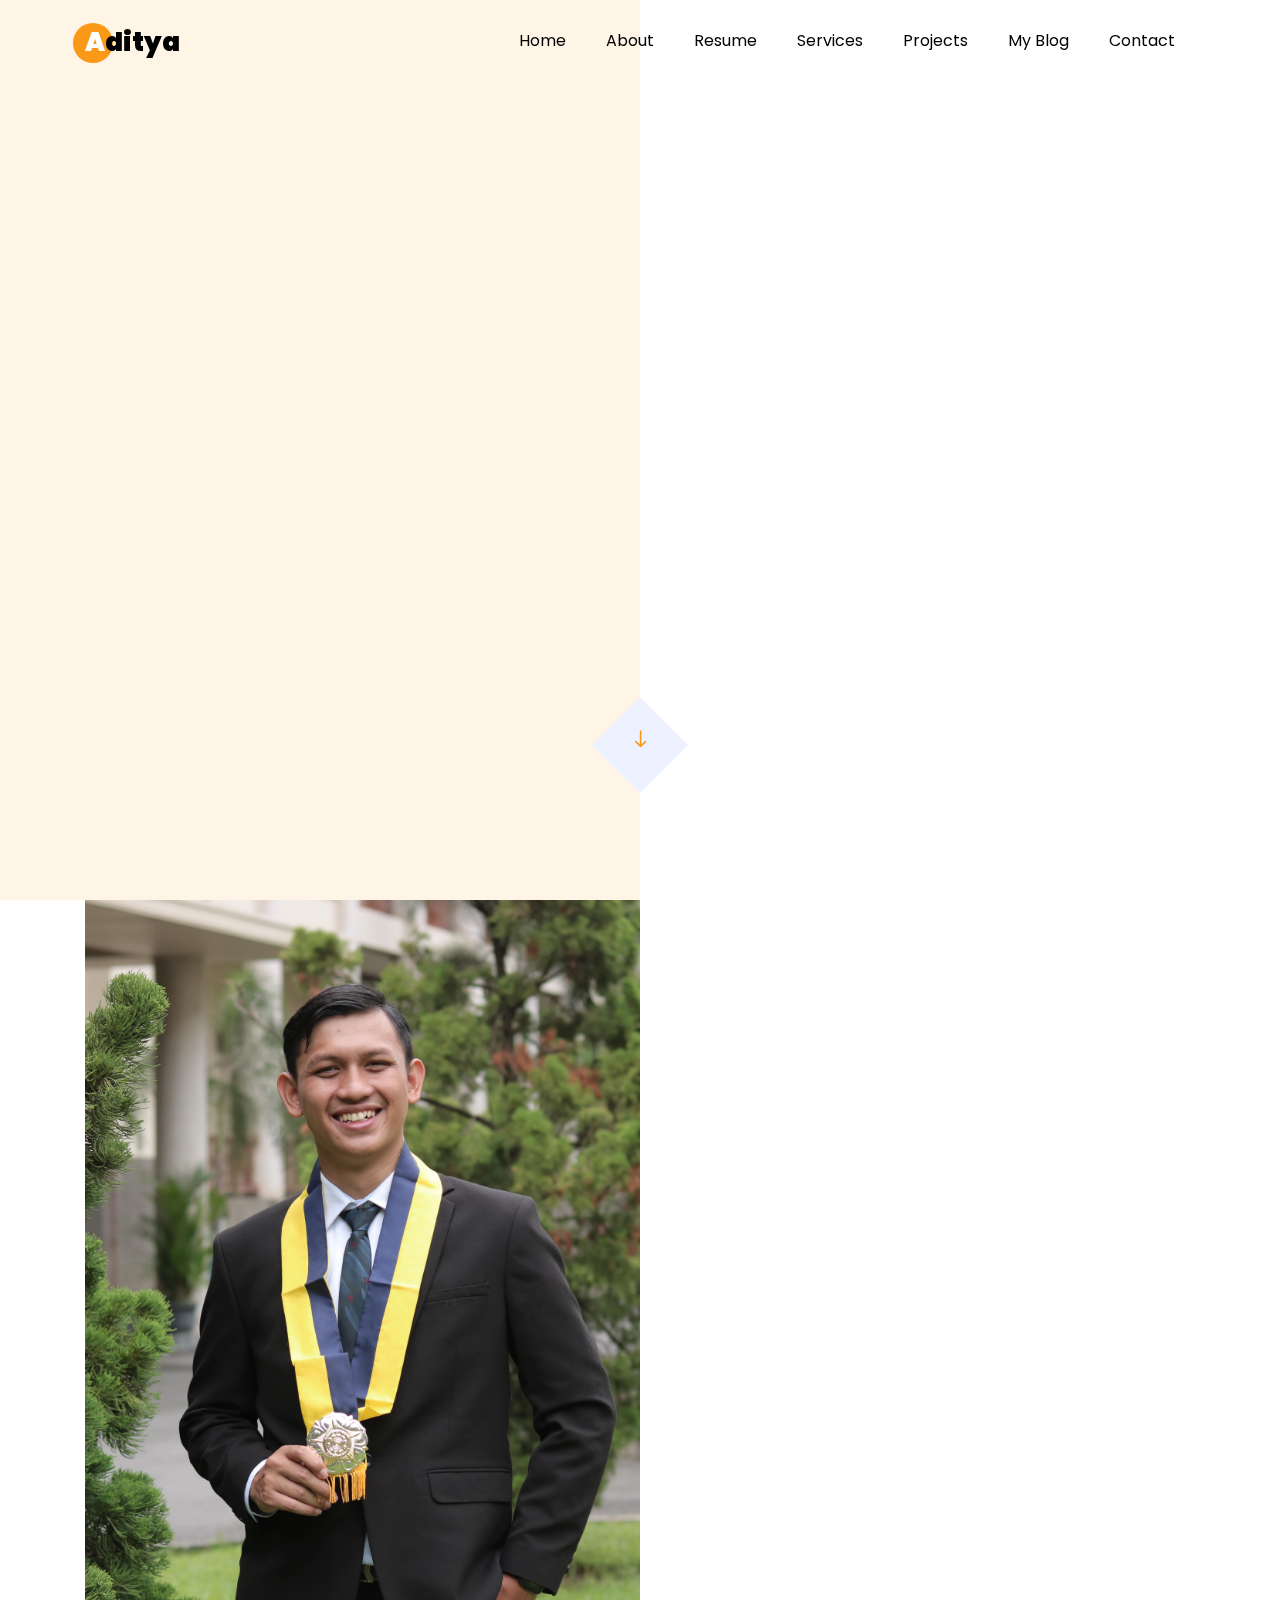
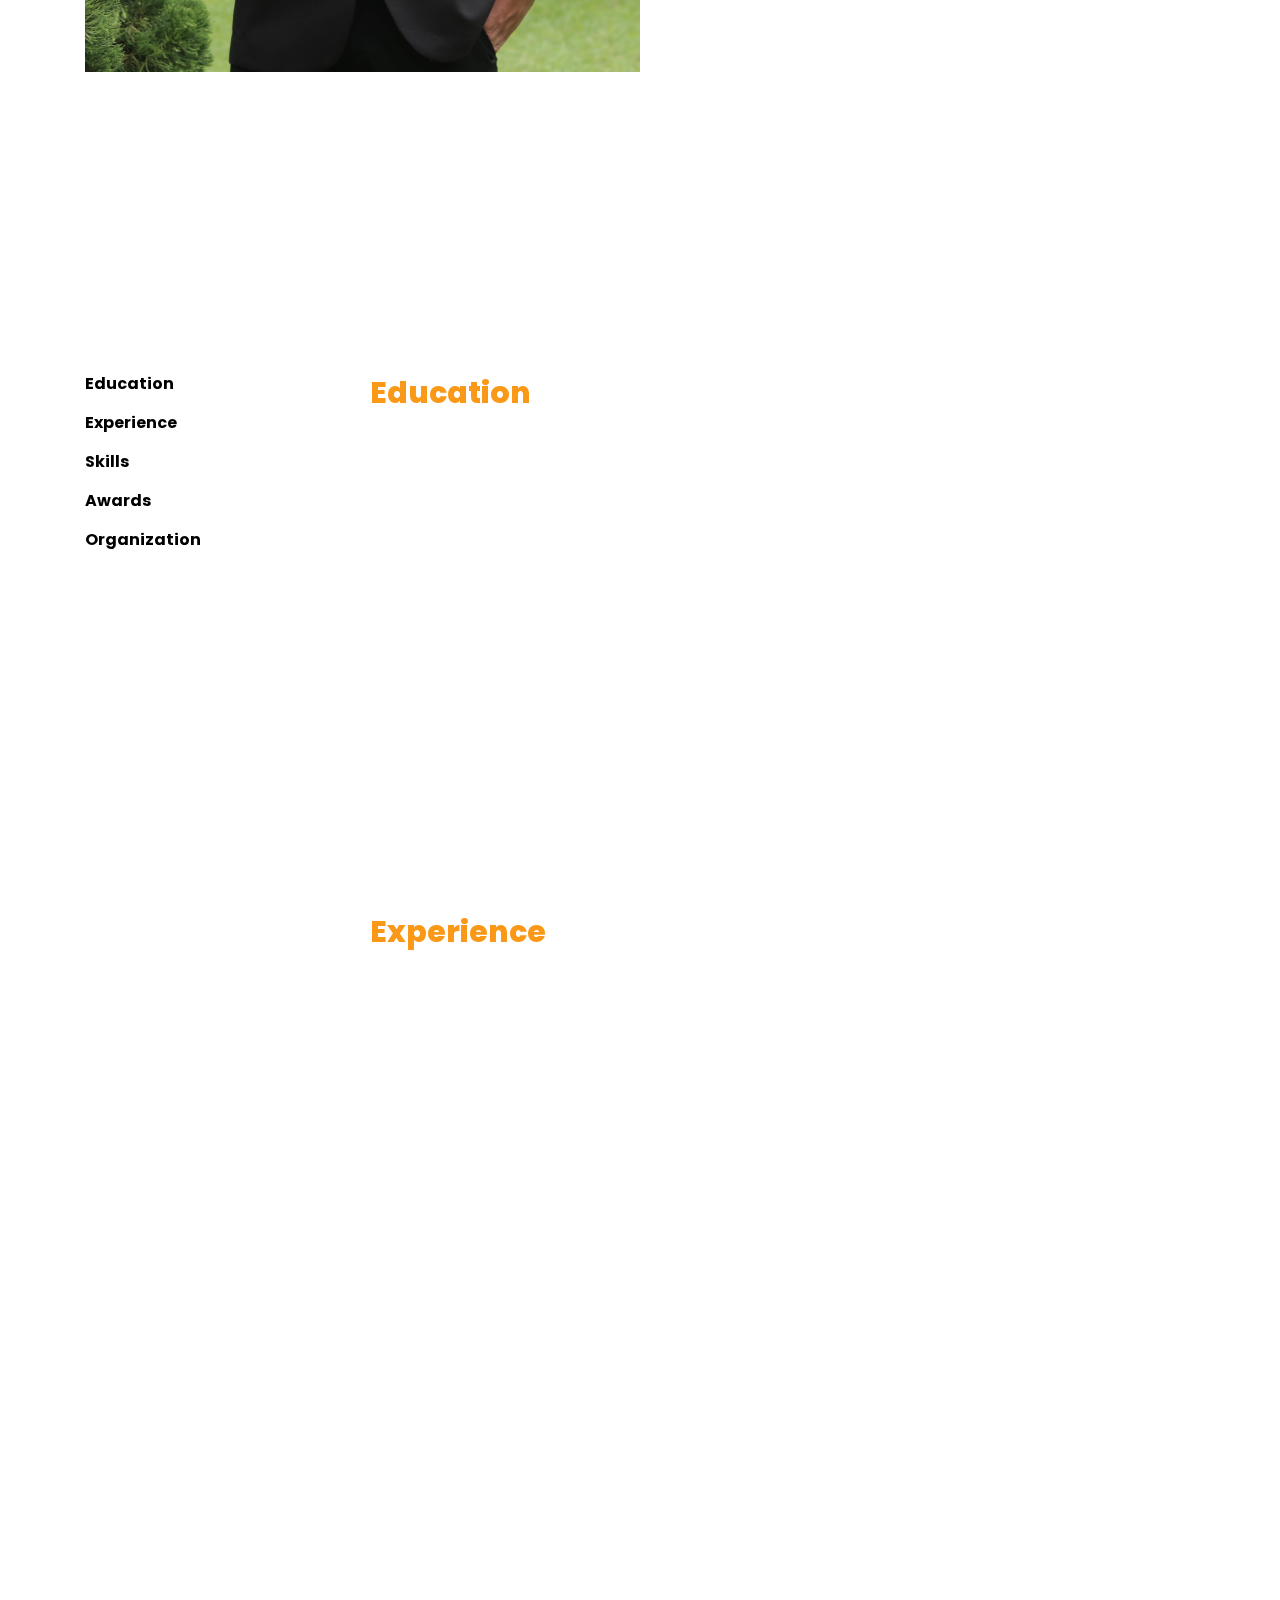
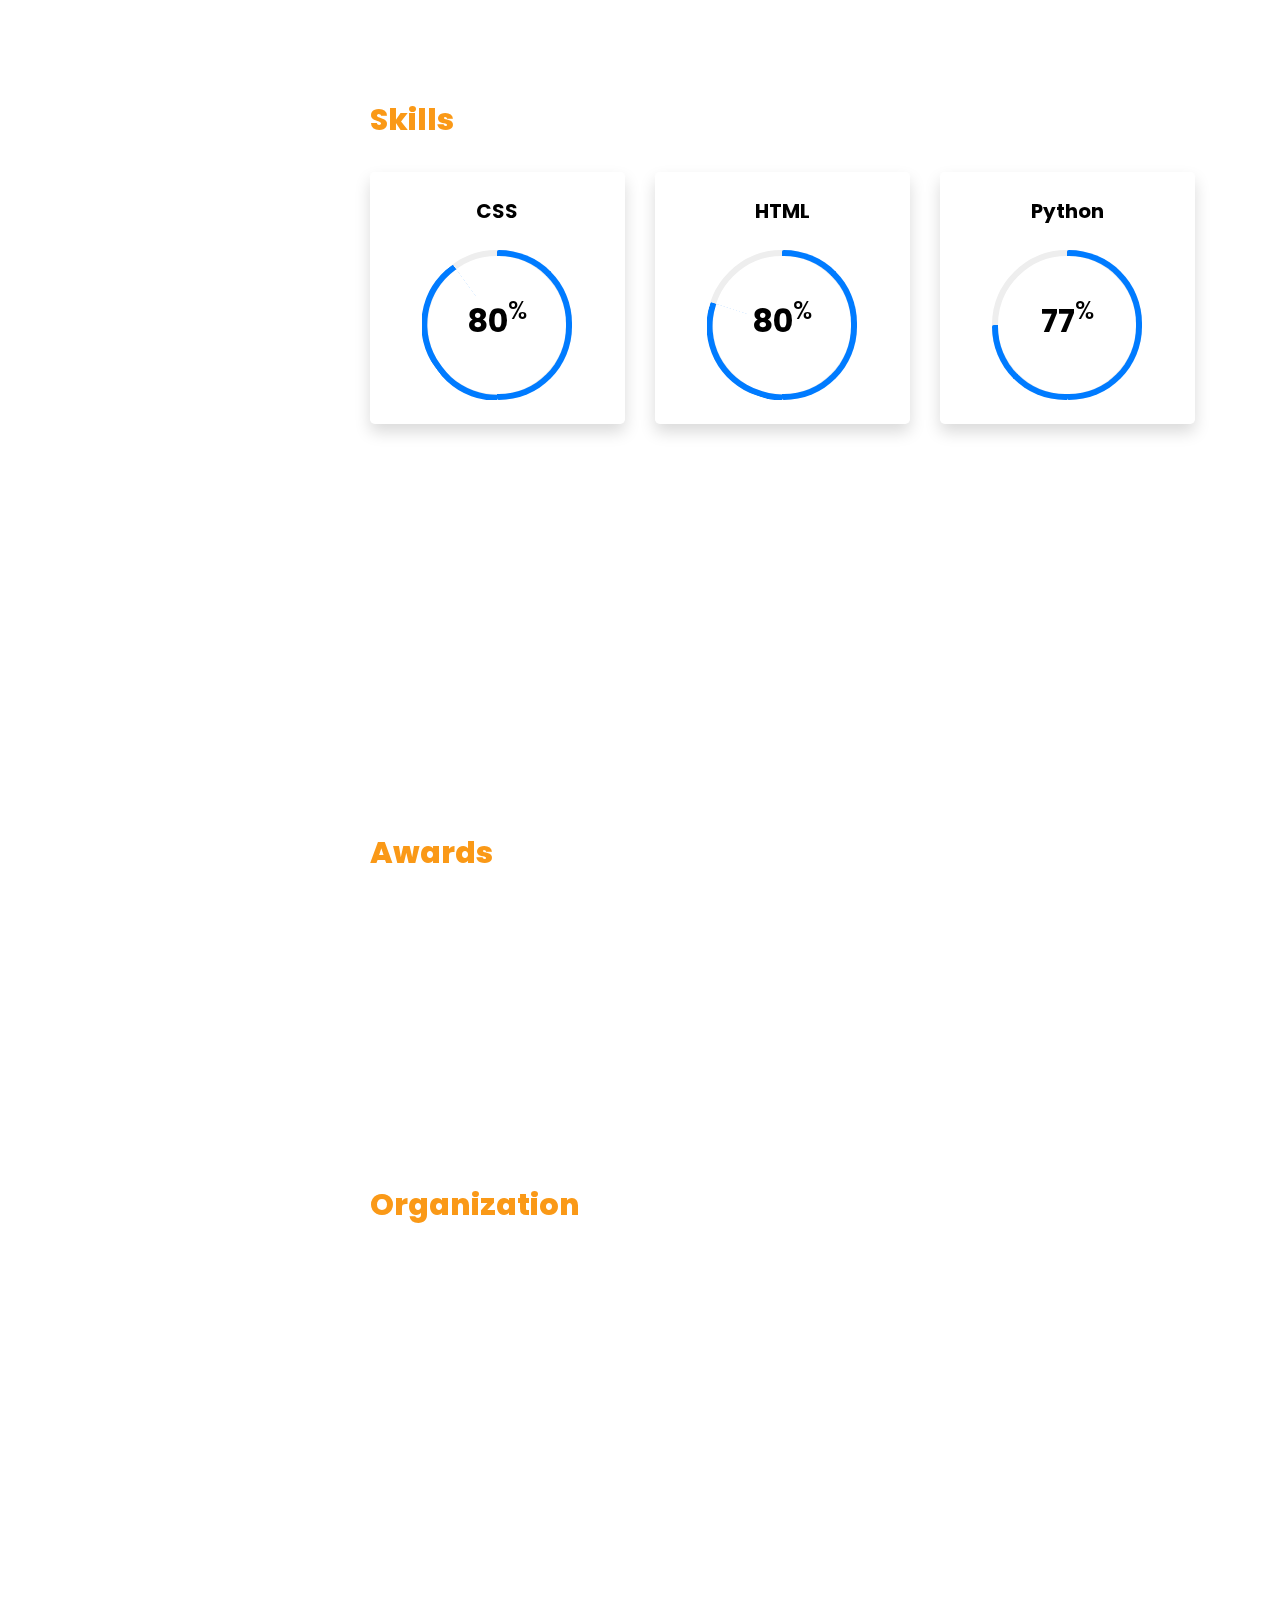
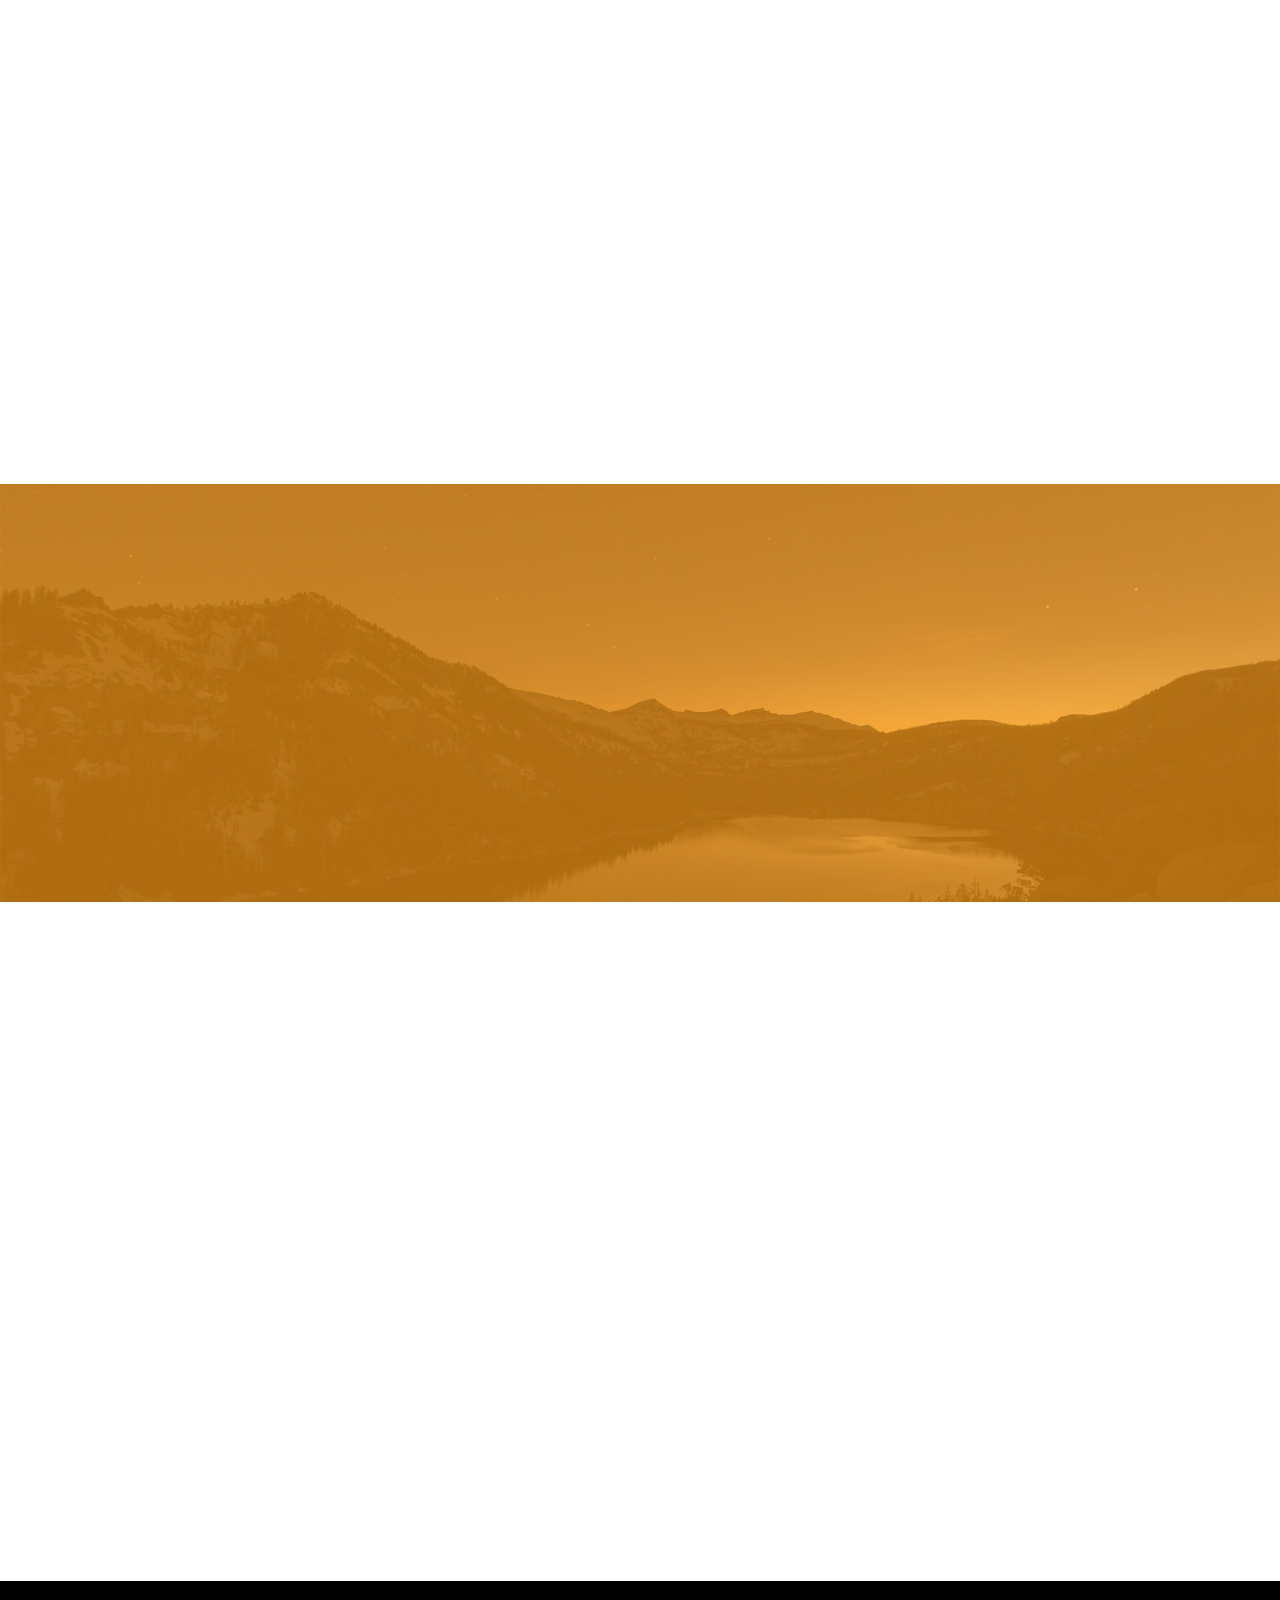
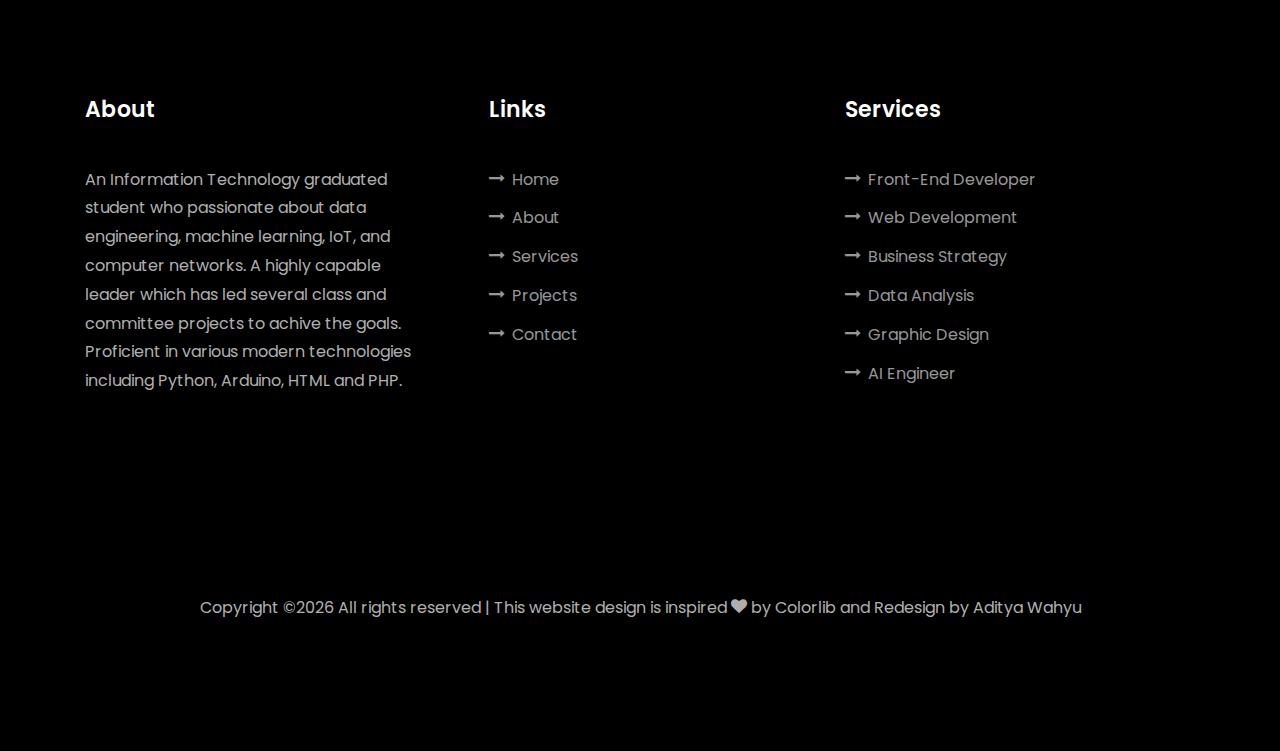
==== index.html @ e0c0c797 "25 januari" ====
<!DOCTYPE html>
<html lang="en">
  <head>
    <title>Aditya Wahyu Rizky Prasetyo - My Portofolio</title>
    <meta charset="utf-8">
    <meta name="viewport" content="width=device-width, initial-scale=1, shrink-to-fit=no">
    
    <link href="https://fonts.googleapis.com/css?family=Poppins:100,200,300,400,500,600,700,800,900" rel="stylesheet">

    <link rel="stylesheet" href="css/open-iconic-bootstrap.min.css">
    <link rel="stylesheet" href="css/animate.css">
    
    <link rel="stylesheet" href="css/owl.carousel.min.css">
    <link rel="stylesheet" href="css/owl.theme.default.min.css">
    <link rel="stylesheet" href="css/magnific-popup.css">

    <link rel="stylesheet" href="css/aos.css">

    <link rel="stylesheet" href="css/ionicons.min.css">
    
    <link rel="stylesheet" href="css/flaticon.css">
    <link rel="stylesheet" href="css/icomoon.css">
    <link rel="stylesheet" href="css/style.css">
  </head>
  <body data-spy="scroll" data-target=".site-navbar-target" data-offset="300">
	  
	  
    <nav class="navbar navbar-expand-lg navbar-dark ftco_navbar ftco-navbar-light site-navbar-target" id="ftco-navbar">
	    <div class="container">
	      <a class="navbar-brand" href="index.html"><span>A</span>ditya</a>
	      <button class="navbar-toggler js-fh5co-nav-toggle fh5co-nav-toggle" type="button" data-toggle="collapse" data-target="#ftco-nav" aria-controls="ftco-nav" aria-expanded="false" aria-label="Toggle navigation">
	        <span class="oi oi-menu"></span> Menu
	      </button>

	      <div class="collapse navbar-collapse" id="ftco-nav">
	        <ul class="navbar-nav nav ml-auto">
	          <li class="nav-item"><a href="#home-section" class="nav-link"><span>Home</span></a></li>
	          <li class="nav-item"><a href="#about-section" class="nav-link"><span>About</span></a></li>
	          <li class="nav-item"><a href="#resume-section" class="nav-link"><span>Resume</span></a></li>
	          <li class="nav-item"><a href="#services-section" class="nav-link"><span>Services</span></a></li>
	          <li class="nav-item"><a href="#projects-section" class="nav-link"><span>Projects</span></a></li>
	          <li class="nav-item"><a href="#blog-section" class="nav-link"><span>My Blog</span></a></li>
	          <li class="nav-item"><a href="#contact-section" class="nav-link"><span>Contact</span></a></li>
	        </ul>
	      </div>
	    </div>
	  </nav>
	  <section class="hero-wrap js-fullheight">
      <div class="overlay"></div>
      <div class="container">
        <div class="row no-gutters slider-text js-fullheight justify-content-center align-items-center">
          <div class="col-lg-8 col-md-6 ftco-animate d-flex align-items-center">
          	<div class="text text-center">
          		<span class="subheading">Hey! I am</span>
		  				<h1>Aditya Wahyu Rizky Prasetyo</h1>
			  				<h2>I'm a 
								  <span
								     class="txt-rotate"
								     data-period="2000"
								     data-rotate='[ "Network Engineer.", "Web Developer", "AI Developer.", "Front-End Developer." ]'></span>
								</h2>
							</div>
            </div>
          </div>
        </div>
      </div>
      <div class="mouse">
				<a href="#" class="mouse-icon">
					<div class="mouse-wheel"><span class="ion-ios-arrow-round-down"></span></div>
				</a>
			</div>
    </section>

    <section class="ftco-about img ftco-section ftco-no-pt ftco-no-pb" id="about-section">
    	<div class="container">
    		<div class="row d-flex no-gutters">
    			<div class="col-md-6 col-lg-6 d-flex">
    				<div class="img-about img d-flex align-items-stretch">
    					<div class="overlay"></div>
	    				<div class="img d-flex align-self-stretch align-items-center" style="background-image:url(images/about.jpg);">
	    				</div>
    				</div>
    			</div>
    			<div class="col-md-6 col-lg-6 pl-md-5 py-5">
    				<div class="row justify-content-start pb-3">
		          <div class="col-md-12 heading-section ftco-animate">
		          	<h1 class="big">About</h1>
		            <h2 class="mb-4">About Me</h2>
		            <p>An Information Technology graduated student who passionate about data engineering, machine learning, IoT, and computer networks. A highly capable leader which has led several class and committee projects to achive the goals. Proficient in various modern technologies including Python, Arduino, HTML and PHP.</p>
		            <ul class="about-info mt-4 px-md-0 px-2">
		            	<li class="d-flex"><span>Name:</span> <span>Aditya Wahyu Rizky Prasetyo</span></li>
		            	<li class="d-flex"><span>Date of birth:</span> <span>December 30, 1997</span></li>
		            	<li class="d-flex"><span>Address:</span> <span>Palawija St. 12, Ampenan, Mataram, NTB</span></li>
		            	<li class="d-flex"><span>Zip code:</span> <span>83114</span></li>
		            	<li class="d-flex"><span>Email:</span> <span>adityaprasetyo8@gmail.com</span></li>
		            	<li class="d-flex"><span>Phone: </span> <span>+62-82236508998</span></li>
		            </ul>
		          </div>
		        </div>
	          <div class="counter-wrap ftco-animate d-flex mt-md-3">
              <div class="text">
              	<p class="mb-4">
	                <span class="number" data-number="12">0</span>
	                <span>Project complete</span>
                </p>
                <p><a href="https://1drv.ms/b/s!AmKm9-g1wMdmgaFMAk1a2IGPgq1QSg?e=TBWcFV" class="btn btn-primary py-3 px-3">Download CV</a></p>
              </div>
	          </div>
	        </div>
        </div>
    	</div>
    </section>

    <section class="ftco-section ftco-partner">
    	<div class="container">
    		<div class="row">
    			<div class="col-sm ftco-animate">
    				<a href="https://www.linkedin.com/in/adityawahyurizkyprasetyo/" class="partner"><img src="images/partner-1.png" class="img-fluid" alt="Colorlib Template"></a>
    			</div>
    			<div class="col-sm ftco-animate">
    				<a href="https://cand-data.kalibrr.com/www.kalibrr.com/profile/HN96KAL28CVKSJCMUDRJ5U9BHWC4SVNJ4CE973E6-5f8fff7d.pdf" class="partner"><img src="images/partner-2.png" class="img-fluid" alt="Colorlib Template"></a>
    			</div>
    			<div class="col-sm ftco-animate">
    				<a href="https://github.com/adityawr" class="partner"><img src="images/partner-3.png" class="img-fluid" alt="Colorlib Template"></a>
    			</div>
    			<div class="col-sm ftco-animate">
    				<a href="https://www.instagram.com/aditya_wr97/" class="partner"><img src="images/partner-4.png" class="img-fluid" alt="Colorlib Template"></a>
    			</div>
    			<div class="col-sm ftco-animate">
    				<a href="https://dribbble.com/adityas97/" class="partner"><img src="images/partner-5.png" class="img-fluid" alt="Colorlib Template"></a>
    			</div>
    		</div>
    	</div>
    </section>

    <section class="ftco-section ftco-no-pb goto-here" id="resume-section">
    	<div class="container">
    		<div class="row">
    			<div class="col-md-3">
				    <nav id="navi">
					    <ul>
					      <li><a href="#page-1">Education</a></li>
						  <li><a href="#page-2">Experience</a></li>
					      <li><a href="#page-3">Skills</a></li>
						  <li><a href="#page-4">Awards</a></li>
						  <li><a href="#page-5">Organization</a></li>
					    </ul>
					  </nav>
					</div>
					<div class="col-md-9">
					  <div id="page-1" class= "page one">
					  	<h2 class="heading">Education</h2>
					    <div class="resume-wrap d-flex ftco-animate">
					    	<div class="icon d-flex align-items-center justify-content-center">
					    		<span class="flaticon-ideas"></span>
					    	</div>
					    	<div class="text pl-3">
		    					<span class="date">2016-2020</span>
		    					<h2>Bachelor of Engineering</h2>
		    					<span class="position">Universitas Gadjah Mada</span>
		    					<p>My final assignment project is "Monitoring The Symptoms of Landslide by Using LoRa Connectivity".</p>
	    					</div>
	    				</div>
	    				<div class="resume-wrap d-flex ftco-animate">
	    					<div class="icon d-flex align-items-center justify-content-center">
					    		<span class="flaticon-ideas"></span>
					    	</div>
					    	<div class="text pl-3">
		    					<span class="date">2013-2016</span>
		    					<h2>SMAN 1 Mataram</h2>
		    					<span class="position">Senior High School</span>
		    					<p></p>
		    				</div>
	    				</div>
					  </div>

					  <div id="page-2" class= "page two">
					  	<h2 class="heading">Experience</h2>
					    <div class="resume-wrap d-flex ftco-animate">
					    	<div class="icon d-flex align-items-center justify-content-center">
					    		<span class="flaticon-ideas"></span>
					    	</div>
					    	<div class="text pl-3">
		    					<span class="date">2019-2020</span>
		    					<h2>IoT Hardware Device Developer</h2>
		    					<span class="position">Capstone Project GMLEWS</span>
		    					<p>IoT device using LoRa module for Monitoring The Symptoms of Landslide.</p>
		    				</div>
	    				</div>
	    				<div class="resume-wrap d-flex ftco-animate">
	    					<div class="icon d-flex align-items-center justify-content-center">
					    		<span class="flaticon-ideas"></span>
					    	</div>
					    	<div class="text pl-3">
		    					<span class="date">2019</span>
		    					<h2>Research Assistant (Internship)</h2>
		    					<span class="position">IRS Divisi Digital Service PT. Telekomunikasi Indonesia Tbk</span>
		    					<p>Manage Bandwidth Management testing for Intranet Network using Mikrotik and design captive portal using php</p>
		    				</div>
						</div>
						<div class="resume-wrap d-flex ftco-animate">
	    					<div class="icon d-flex align-items-center justify-content-center">
					    		<span class="flaticon-ideas"></span>
					    	</div>
					    	<div class="text pl-3">
		    					<span class="date">2018</span>
		    					<h2>Wordpress Developer</h2>
		    					<span class="position">KMTETI FT UGM</span>
		    					<p>Set up the organization's website using wordpress with custom html and css according to the chairman's request</p>
		    				</div>
	    				</div>
					  </div>
					  <div id="page-3" class= "page three">
					  	<h2 class="heading">Skills</h2>
					  	<div class="row progress-circle mb-5">
					  		<div class="col-lg-4 mb-4">
						      <div class="bg-white rounded-lg shadow p-4">
						        <h2 class="h5 font-weight-bold text-center mb-4">CSS</h2>

						        <!-- Progress bar 1 -->
						        <div class="progress mx-auto" data-value='90'>
						          <span class="progress-left">
                        <span class="progress-bar border-primary"></span>
						          </span>
						          <span class="progress-right">
                        <span class="progress-bar border-primary"></span>
						          </span>
						          <div class="progress-value w-100 h-100 rounded-circle d-flex align-items-center justify-content-center">
						            <div class="h2 font-weight-bold">80<sup class="small">%</sup></div>
						          </div>
						        </div>
						        <!-- END -->

						        <!-- Demo info
						        <div class="row text-center mt-4">
						          <div class="col-6 border-right">
						            <div class="h4 font-weight-bold mb-0">28%</div><span class="small text-gray">Last week</span>
						          </div>
						          <div class="col-6">
						            <div class="h4 font-weight-bold mb-0">60%</div><span class="small text-gray">Last month</span>
						          </div>
						        </div>
						        END -->
						      </div>
						    </div>

						    <div class="col-lg-4 mb-4">
						      <div class="bg-white rounded-lg shadow p-4">
						        <h2 class="h5 font-weight-bold text-center mb-4">HTML</h2>

						        <!-- Progress bar 1 -->
						        <div class="progress mx-auto" data-value='80'>
						          <span class="progress-left">
                        <span class="progress-bar border-primary"></span>
						          </span>
						          <span class="progress-right">
                        <span class="progress-bar border-primary"></span>
						          </span>
						          <div class="progress-value w-100 h-100 rounded-circle d-flex align-items-center justify-content-center">
						            <div class="h2 font-weight-bold">80<sup class="small">%</sup></div>
						          </div>
						        </div>
						        <!-- END -->

						        <!-- Demo info
						        <div class="row text-center mt-4">
						          <div class="col-6 border-right">
						            <div class="h4 font-weight-bold mb-0">28%</div><span class="small text-gray">Last week</span>
						          </div>
						          <div class="col-6">
						            <div class="h4 font-weight-bold mb-0">60%</div><span class="small text-gray">Last month</span>
						          </div>
						        </div>
						        END -->
						      </div>
						    </div>

						    <div class="col-lg-4 mb-4">
						      <div class="bg-white rounded-lg shadow p-4">
						        <h2 class="h5 font-weight-bold text-center mb-4">Python</h2>

						        <!-- Progress bar 1 -->
						        <div class="progress mx-auto" data-value='75'>
						          <span class="progress-left">
                        <span class="progress-bar border-primary"></span>
						          </span>
						          <span class="progress-right">
                        <span class="progress-bar border-primary"></span>
						          </span>
						          <div class="progress-value w-100 h-100 rounded-circle d-flex align-items-center justify-content-center">
						            <div class="h2 font-weight-bold">77<sup class="small">%</sup></div>
						          </div>
						        </div>
						        <!-- END -->

						        <!-- Demo info
						        <div class="row text-center mt-4">
						          <div class="col-6 border-right">
						            <div class="h4 font-weight-bold mb-0">28%</div><span class="small text-gray">Last week</span>
						          </div>
						          <div class="col-6">
						            <div class="h4 font-weight-bold mb-0">60%</div><span class="small text-gray">Last month</span>
						          </div>
						        </div>
						        END -->
						      </div>
						    </div>
					  	</div>
					  	<div class="row">
					  		<div class="col-md-6 animate-box">
									<div class="progress-wrap ftco-animate">
										<h3>Photoshop</h3>
										<div class="progress">
										 	<div class="progress-bar color-1" role="progressbar" aria-valuenow="90"
										  	aria-valuemin="0" aria-valuemax="100" style="width:90%">
										    <span>90%</span>
										  	</div>
										</div>
									</div>
								</div>
								<div class="col-md-6 animate-box">
									<div class="progress-wrap ftco-animate">
										<h3>Mikrotik</h3>
										<div class="progress">
										 	<div class="progress-bar color-2" role="progressbar" aria-valuenow="85"
										  	aria-valuemin="0" aria-valuemax="100" style="width:82%">
										    <span>82%</span>
										  	</div>
										</div>
									</div>
								</div>
								<div class="col-md-6 animate-box">
									<div class="progress-wrap ftco-animate">
										<h3>Critical Thinking</h3>
										<div class="progress">
										 	<div class="progress-bar color-3" role="progressbar" aria-valuenow="95"
										  	aria-valuemin="0" aria-valuemax="100" style="width:80%">
										    <span>80%</span>
										  	</div>
										</div>
									</div>
								</div>
								<div class="col-md-6 animate-box">
									<div class="progress-wrap ftco-animate">
										<h3>IoT Hardware</h3>
										<div class="progress">
										 	<div class="progress-bar color-4" role="progressbar" aria-valuenow="90"
										  	aria-valuemin="0" aria-valuemax="100" style="width:72%">
										    <span>72%</span>
										  	</div>
										</div>
									</div>
								</div>
								<div class="col-md-6 animate-box">
									<div class="progress-wrap ftco-animate">
										<h3>RESTful API</h3>
										<div class="progress">
										 	<div class="progress-bar color-5" role="progressbar" aria-valuenow="70"
										  	aria-valuemin="0" aria-valuemax="100" style="width:70%">
										    <span>70%</span>
										  	</div>
										</div>
									</div>
								</div>
								<div class="col-md-6 animate-box">
									<div class="progress-wrap ftco-animate">
										<h3>Figma & Adobe XD</h3>
										<div class="progress">
										 	<div class="progress-bar color-6" role="progressbar" aria-valuenow="80"
										  	aria-valuemin="0" aria-valuemax="100" style="width:80%">
										    <span>80%</span>
										  	</div>
										</div>
									</div>
								</div>
					  	</div>
					  </div>
					  <div id="page-4" class= "page four">
					    <h2 class="heading">Awards</h2>
					    <div class="resume-wrap d-flex ftco-animate">
					    	<div class="icon d-flex align-items-center justify-content-center">
					    		<span class="flaticon-ideas"></span>
					    	</div>
					    	<div class="text pl-3">
		    					<span class="date">2018</span>
		    					<h2>Top 10 Finalist UI/UX Design</h2>
		    					<span class="position">Gemastik XI</span>
		    					<p>Srawung Apps merupakan suatu platform aplikasi yang membantu komunikasi dengan cara memberi wadah diskusi antara pihak pemerintah dengan masyarakat dan memberi informasi tentang isu hangat yang sedang beredar agar masyarakat tidak terancang dengan adanya penggiringan opini.</p>
	    					</div>
	    				</div>
					  </div>
					  <div id="page-5" class= "page four">
					    <h2 class="heading">Organization</h2>
					    <div class="resume-wrap d-flex ftco-animate">
					    	<div class="icon d-flex align-items-center justify-content-center">
					    		<span class="flaticon-ideas"></span>
					    	</div>
					    	<div class="text pl-3">
		    					<span class="date">2018-2019</span>
		    					<h2>General Secretary</h2>
		    					<span class="position">Majelis Permusyawaratan Mahasiswa FT UGM (MPM KMFT UGM)</span>
		    					<p>Participate in managing and overseeing funding at institutions within the engineering faculty and providing license and arrange letter numbers for institutional purposes</p>
	    					</div>
						</div>
						<div class="resume-wrap d-flex ftco-animate">
					    	<div class="icon d-flex align-items-center justify-content-center">
					    		<span class="flaticon-ideas"></span>
					    	</div>
					    	<div class="text pl-3">
		    					<span class="date">2018-2019</span>
		    					<h2>Head of Social Media Subdivision</h2>
		    					<span class="position">KMTETI FT UGM</span>
		    					<p>Participate in managing and overseeing funding at institutions within the engineering faculty and providing license and arrange letter numbers for institutional purposes</p>
	    					</div>
	    				</div>
					</div>
			  </div>
    	</div>
    </section>

    <section class="ftco-section" id="services-section">
    	<div class="container-fluid px-md-5">
    		<div class="row justify-content-center py-5 mt-5">
          <div class="col-md-12 heading-section text-center ftco-animate">
          	<h1 class="big big-2">Services</h1>
            <h2 class="mb-4">What can i do?</h2>
            <p>Several types of projects I've worked on</p>
          </div>
        </div>
    		<div class="row">
					<div class="col-md-4 text-center d-flex ftco-animate">
						<a href="#" class="services-1 shadow">
							<span class="icon">
								<i class="flaticon-analysis"></i>
							</span>
							<div class="desc">
								<h3 class="mb-5">Market Analysis</h3>
								<p>A small river named Duden flows by their place and supplies it with the necessary regelialia.</p>
							</div>
						</a>
					</div>
					<div class="col-md-4 text-center d-flex ftco-animate">
						<a href="#" class="services-1 shadow">
							<span class="icon">
								<i class="flaticon-flasks"></i>
							</span>
							<div class="desc">
								<h3 class="mb-5">Phtography</h3>
								<p>A small river named Duden flows by their place and supplies it with the necessary regelialia.</p>
							</div>
						</a>
					</div>
					<div class="col-md-4 text-center d-flex ftco-animate">
						<a href="#" class="services-1 shadow">
							<span class="icon">
								<i class="flaticon-ideas"></i>
							</span>
							<div class="desc">
								<h3 class="mb-5">IoT Developer</h3>
								<p>A small river named Duden flows by their place and supplies it with the necessary regelialia.</p>
							</div>
						</a>
					</div>

					<div class="col-md-4 text-center d-flex ftco-animate">
						<a href="#" class="services-1 shadow">
							<span class="icon">
								<i class="flaticon-innovation"></i>
							</span>
							<div class="desc">
								<h3 class="mb-5"></h3>
								<p>A small river named Duden flows by their place and supplies it with the necessary regelialia.</p>
							</div>
						</a>
					</div>
					<div class="col-md-4 text-center d-flex ftco-animate">
						<a href="#" class="services-1 shadow">
							<span class="icon">
								<i class="flaticon-ux-design"></i>
							</span>
							<div class="desc">
								<h3 class="mb-5">UI/UX Designer</h3>
								<p>A small river named Duden flows by their place and supplies it with the necessary regelialia.</p>
							</div>
						</a>
					</div>
					<div class="col-md-4 text-center d-flex ftco-animate">
						<a href="#" class="services-1 shadow">
							<span class="icon">
								<i class="flaticon-idea"></i>
							</span>
							<div class="desc">
								<h3 class="mb-5">Product Strategy</h3>
								<p>A small river named Duden flows by their place and supplies it with the necessary regelialia.</p>
							</div>
						</a>
					</div>
				</div>
    	</div>
    </section>
 

    <section class="ftco-section ftco-project" id="projects-section">
    	<div class="container-fluid px-md-0">
    		<div class="row no-gutters justify-content-center pb-5">
          <div class="col-md-12 heading-section text-center ftco-animate">
          	<h1 class="big big-2">Projects</h1>
            <h2 class="mb-4">Our Projects</h2>
            <p>Beberapa project saya yang telah saya lakukan beberapa tahun belakangan ini</p>
          </div>
        </div>
    		<div class="row no-gutters">
    			<div class="col-md-4">
    				<div class="project img ftco-animate d-flex justify-content-center align-items-center" style="background-image: url(images/work-1.jpg);">
    					<div class="overlay"></div>
	    				<div class="text text-center p-4">
	    					<h3><a href="GMLEWS-project.html">IoT Development for Monitoring Landslide Symptoms</a></h3>
	    					<span>Hardware Development and Network</span>
	    				</div>
    				</div>
  				</div>
  				<div class="col-md-4">
    				<div class="project img ftco-animate d-flex justify-content-center align-items-center" style="background-image: url(images/work-2.jpg);">
    					<div class="overlay"></div>
	    				<div class="text text-center p-4">
	    					<h3><a href="#">Srawung Apps (Top 10 Finalist Gemastik 11)</a></h3>
	    					<span>Prototype Design and Design Process</span>
	    				</div>
    				</div>
  				</div>

    			<div class="col-md-4">
    				<div class="project img ftco-animate d-flex justify-content-center align-items-center" style="background-image: url(images/work-3.jpg);">
    					<div class="overlay"></div>
	    				<div class="text text-center p-4">
	    					<h3><a href="#">Branding &amp; Illustration Design</a></h3>
	    					<span>Web Design</span>
	    				</div>
    				</div>
    			</div>
    			<div class="col-md-4">
    				<div class="project img ftco-animate d-flex justify-content-center align-items-center" style="background-image: url(images/work-4.jpg);">
    					<div class="overlay"></div>
	    				<div class="text text-center p-4">
	    					<h3><a href="#">Branding &amp; Illustration Design</a></h3>
	    					<span>Web Design</span>
	    				</div>
    				</div>
    			</div>
    			<div class="col-md-4">
    				<div class="project img ftco-animate d-flex justify-content-center align-items-center" style="background-image: url(images/work-5.jpg);">
    					<div class="overlay"></div>
	    				<div class="text text-center p-4">
	    					<h3><a href="#">Branding &amp; Illustration Design</a></h3>
	    					<span>Web Design</span>
	    				</div>
    				</div>
    			</div>
    			<div class="col-md-4">
    				<div class="project img ftco-animate d-flex justify-content-center align-items-center" style="background-image: url(images/work-6.jpg);">
    					<div class="overlay"></div>
	    				<div class="text text-center p-4">
	    					<h3><a href="#">Branding &amp; Illustration Design</a></h3>
	    					<span>Web Design</span>
	    				</div>
    				</div>
    			</div>
    		</div>
    	</div>
    </section>

    <section class="ftco-section ftco-no-pt ftco-no-pb ftco-counter img" id="section-counter">
    	<div class="container-fluid px-md-5">
				<div class="row d-md-flex align-items-center">
          <div class="col-md d-flex justify-content-center counter-wrap ftco-animate">
            <div class="block-18 shadow">
              <div class="text">
                <strong class="number" data-number="1">0</strong>
                <span>Awards</span>
              </div>
            </div>
          </div>
          <div class="col-md d-flex justify-content-center counter-wrap ftco-animate">
            <div class="block-18 shadow">
              <div class="text">
                <strong class="number" data-number="12">0</strong>
                <span>Complete Projects</span>
              </div>
            </div>
          </div>
          <div class="col-md d-flex justify-content-center counter-wrap ftco-animate">
            <div class="block-18 shadow">
              <div class="text">
                <strong class="number" data-number="10">0</strong>
                <span>Happy Customers</span>
              </div>
            </div>
          </div>
          <div class="col-md d-flex justify-content-center counter-wrap ftco-animate">
            <div class="block-18 shadow">
              <div class="text">
                <strong class="number" data-number="50">0</strong>
                <span>Cups of coffee</span>
              </div>
            </div>
          </div>
        </div>
      </div>
    </section>


    <section class="ftco-section" id="blog-section">
      <div class="container">
        <div class="row justify-content-center mb-5 pb-5">
          <div class="col-md-7 heading-section text-center ftco-animate">
            <h1 class="big big-2">Blog</h1>
            <h2 class="mb-4">Our Blog</h2>
            <p>Far far away, behind the word mountains, far from the countries Vokalia and Consonantia</p>
          </div>
        </div>
        <div class="row d-flex">
          <div class="col-md-4 d-flex ftco-animate">
          	<div class="blog-entry justify-content-end">
              <a href="single.html" class="block-20" style="background-image: url('images/image_1.jpg');">
              </a>
              <div class="text mt-3 float-right d-block">
                <h3 class="heading"><a href="single.html">Why Lead Generation is Key for Business Growth</a></h3>
                <div class="d-flex align-items-center mb-3 meta">
	                <p class="mb-0">
	                	<span class="mr-2">Sept. 12, 2019</span>
	                	<a href="#" class="mr-2">Admin</a>
	                	<a href="#" class="meta-chat"><span class="icon-chat"></span> 3</a>
	                </p>
                </div>
                <p>A small river named Duden flows by their place and supplies it with the necessary regelialia.</p>
              </div>
            </div>
          </div>
          <div class="col-md-4 d-flex ftco-animate">
          	<div class="blog-entry justify-content-end">
              <a href="single.html" class="block-20" style="background-image: url('images/image_2.jpg');">
              </a>
              <div class="text mt-3 float-right d-block">
                <h3 class="heading"><a href="single.html">Why Lead Generation is Key for Business Growth</a></h3>
                <div class="d-flex align-items-center mb-3 meta">
	                <p class="mb-0">
	                	<span class="mr-2">Sept. 12, 2019</span>
	                	<a href="#" class="mr-2">Admin</a>
	                	<a href="#" class="meta-chat"><span class="icon-chat"></span> 3</a>
	                </p>
                </div>
                <p>A small river named Duden flows by their place and supplies it with the necessary regelialia.</p>
              </div>
            </div>
          </div>
          <div class="col-md-4 d-flex ftco-animate">
          	<div class="blog-entry">
              <a href="single.html" class="block-20" style="background-image: url('images/image_3.jpg');">
              </a>
              <div class="text mt-3 float-right d-block">
                <h3 class="heading"><a href="single.html">Why Someone Should Work Hard and Never Give Up</a></h3>
                <div class="d-flex align-items-center mb-3 meta">
	                <p class="mb-0">
	                	<span class="mr-2">Oct. 22, 2020</span>
	                	<a href="#" class="mr-2">Admin</a>
	                	<a href="#" class="meta-chat"><span class="icon-chat"></span> 1</a>
	                </p>
                </div>
                <p>To be a successful person, someone must have experienced failure. Because failure is the best teacher for a more advanced and established person.</p>
              </div>
            </div>
          </div>
        </div>
      </div>
    </section>

    <section class="ftco-section ftco-hireme img" style="background-image: url(images/bg_1.jpg)">
    	<div class="overlay"></div>
			<div class="container">
				<div class="row justify-content-center">
					<div class="col-md-7 ftco-animate text-center">
						<h2>I'm <span>Available</span> for Recruitment</h2>
						<p>Ready to work hard, be responsible, work under pressure, and work satisfactorily.</p>
						<p class="mb-0"><a href="mailto:adityaprasetyo8@gmail.com" class="btn btn-primary py-3 px-5">Hire me</a></p>
					</div>
				</div>
			</div>
		</section>

    <section class="ftco-section contact-section ftco-no-pb" id="contact-section">
      <div class="container">
      	<div class="row justify-content-center mb-5 pb-3">
          <div class="col-md-7 heading-section text-center ftco-animate">
            <h1 class="big big-2">Contact</h1>
            <h2 class="mb-4">Contact Me</h2>
            <p>You can reach me on whatsapp or email below. Thank you!!</p>
          </div>
        </div>

        <div class="row d-flex contact-info mb-5">
          <div class="col-md-6 col-lg-3 d-flex ftco-animate">
          	<div class="align-self-stretch box text-center p-4 shadow">
          		<div class="icon d-flex align-items-center justify-content-center">
          			<span class="icon-map-signs"></span>
          		</div>
          		<div>
	          		<h3 class="mb-4">Address</h3>
		            <p>Jl. Palawija No.12 Ampenan, Mataram, Nusa Tenggara Barat 83114</p>
		          </div>
	          </div>
          </div>
          <div class="col-md-6 col-lg-3 d-flex ftco-animate">
          	<div class="align-self-stretch box text-center p-4 shadow">
          		<div class="icon d-flex align-items-center justify-content-center">
          			<span class="icon-phone2"></span>
          		</div>
          		<div>
	          		<h3 class="mb-4">Contact Number</h3>
		            <p><a href="http://wa.me/6282236508998">+62 822 3650 8998</a></p>
	            </div>
	          </div>
          </div>
          <div class="col-md-6 col-lg-3 d-flex ftco-animate">
          	<div class="align-self-stretch box text-center p-4 shadow">
          		<div class="icon d-flex align-items-center justify-content-center">
          			<span class="icon-paper-plane"></span>
          		</div>
          		<div>
	          		<h3 class="mb-4">Email Address</h3>
		            <p><a href="mailto:adityaprasetyo8@gmail.com">adityaprasetyo8 @gmail.com</a></p>
		          </div>
	          </div>
          </div>
          <div class="col-md-6 col-lg-3 d-flex ftco-animate">
          	<div class="align-self-stretch box text-center p-4 shadow">
          		<div class="icon d-flex align-items-center justify-content-center">
          			<span class="icon-globe"></span>
          		</div>
          		<div>
	          		<h3 class="mb-4">Website</h3>
		            <p><a href="http://adityawr-portofolio.herokuapp.com/index.html">Aditya Portofolio</a></p>
	            </div>
	          </div>
          </div>
        </div>
		
        <div class="row no-gutters block-9">
          <div class="col-md-6 order-md-last d-flex">
			<!--
            <form action="#" class="bg-light p-4 p-md-5 contact-form">
              <div class="form-group">
                <input type="text" class="form-control" placeholder="Your Name">
              </div>
              <div class="form-group">
                <input type="text" class="form-control" placeholder="Your Email">
              </div>
              <div class="form-group">
                <input type="text" class="form-control" placeholder="Subject">
              </div>
              <div class="form-group">
                <textarea name="" id="" cols="30" rows="7" class="form-control" placeholder="Message"></textarea>
              </div>
              <div class="form-group">
                <input type="submit" value="Send Message" class="btn btn-primary py-3 px-5">
              </div>
            </form>-->
          </div>
		  <!--
          <div class="col-md-6 d-flex">
          	<div class="img" style="background-image: url(images/about.jpg);"></div>
          </div>-->
        </div>
      </div>
    </section>	

    <footer class="ftco-footer ftco-section">
      <div class="container">
        <div class="row mb-5">
          <div class="col-md">
            <div class="ftco-footer-widget mb-4">
              <h2 class="ftco-heading-2">About</h2>
              <p>An Information Technology graduated student who passionate about data engineering, machine learning, IoT, and computer networks. A highly capable leader which has led several class and committee projects to achive the goals. Proficient in various modern technologies including Python, Arduino, HTML and PHP.</p>
              <ul class="ftco-footer-social list-unstyled float-md-left float-lft mt-5">
                <li class="ftco-animate"><a href="https://www.twitter.com/aditya_s97"><span class="icon-twitter"></span></a></li>
                <li class="ftco-animate"><a href="https://www.facebook.com/aditya.prasetyo.5076/"><span class="icon-facebook"></span></a></li>
                <li class="ftco-animate"><a href="https://www.instagram.com/aditya_wr97"><span class="icon-instagram"></span></a></li>
              </ul>
            </div>
          </div>
          <div class="col-md">
            <div class="ftco-footer-widget mb-4 ml-md-4">
              <h2 class="ftco-heading-2">Links</h2>
              <ul class="list-unstyled">
                <li><a href="#home-section"><span class="icon-long-arrow-right mr-2"></span>Home</a></li>
                <li><a href="#about-section"><span class="icon-long-arrow-right mr-2"></span>About</a></li>
                <li><a href="#services-section"><span class="icon-long-arrow-right mr-2"></span>Services</a></li>
                <li><a href="#projects-section"><span class="icon-long-arrow-right mr-2"></span>Projects</a></li>
                <li><a href="#contact-section"><span class="icon-long-arrow-right mr-2"></span>Contact</a></li>
              </ul>
            </div>
          </div>
          <div class="col-md">
             <div class="ftco-footer-widget mb-4">
              <h2 class="ftco-heading-2">Services</h2>
              <ul class="list-unstyled">
                <li><a href="#"><span class="icon-long-arrow-right mr-2"></span>Front-End Developer</a></li>
                <li><a href="#"><span class="icon-long-arrow-right mr-2"></span>Web Development</a></li>
                <li><a href="#"><span class="icon-long-arrow-right mr-2"></span>Business Strategy</a></li>
                <li><a href="#"><span class="icon-long-arrow-right mr-2"></span>Data Analysis</a></li>
				<li><a href="#"><span class="icon-long-arrow-right mr-2"></span>Graphic Design</a></li>
				<li><a href="#"><span class="icon-long-arrow-right mr-2"></span>AI Engineer</a></li>
              </ul>
            </div>
          </div>
          <!--<div class="col-md">
            <div class="ftco-footer-widget mb-4">
            	<h2 class="ftco-heading-2">Have a Questions?</h2>
            	<div class="block-23 mb-3">
	              <ul>
	                <li><span class="icon icon-map-marker"></span><span class="text">Jl. Palawija No.12 Ampenan, Mataram, Nusa Tenggara Barat 83114</span></li>
	                <li><a href="#"><span class="icon icon-phone"></span><span class="text">+62 822 3650 8998</span></a></li>
	                <li><a href="#"><span class="icon icon-envelope"></span><span class="text">adityaprasetyo8@gmail.com</span></a></li>
	              </ul>
	            </div>
            </div>
          </div>-->
        </div>
        <div class="row">
          <div class="col-md-12 text-center">

            <p><!-- Link back to Colorlib can't be removed. Template is licensed under CC BY 3.0. -->
  Copyright &copy;<script>document.write(new Date().getFullYear());</script> All rights reserved | This website design is inspired <i class="icon-heart color-danger" aria-hidden="true"></i> by <a href="https://colorlib.com" target="_blank">Colorlib </a>and Redesign by <a href="https://www.facebook.com/aditya.prasetyo.5076/" target="_blank">Aditya Wahyu</a>
  <!-- Link back to Colorlib can't be removed. Template is licensed under CC BY 3.0. --></p>
          </div>
        </div>
      </div>
    </footer>
    
  

  <!-- loader -->
  <div id="ftco-loader" class="show fullscreen"><svg class="circular" width="48px" height="48px"><circle class="path-bg" cx="24" cy="24" r="22" fill="none" stroke-width="4" stroke="#eeeeee"/><circle class="path" cx="24" cy="24" r="22" fill="none" stroke-width="4" stroke-miterlimit="10" stroke="#F96D00"/></svg></div>


  <script src="js/jquery.min.js"></script>
  <script src="js/jquery-migrate-3.0.1.min.js"></script>
  <script src="js/popper.min.js"></script>
  <script src="js/bootstrap.min.js"></script>
  <script src="js/jquery.easing.1.3.js"></script>
  <script src="js/jquery.waypoints.min.js"></script>
  <script src="js/jquery.stellar.min.js"></script>
  <script src="js/owl.carousel.min.js"></script>
  <script src="js/jquery.magnific-popup.min.js"></script>
  <script src="js/aos.js"></script>
  <script src="js/jquery.animateNumber.min.js"></script>
  <script src="js/scrollax.min.js"></script>
  
  <script src="js/main.js"></script>
    
  </body>
</html>
---- css/flaticon.css ----
/*
  	Flaticon icon font: Flaticon
  	Creation date: 04/01/2019 13:45
  	*/


@font-face {
  font-family: "Flaticon";
  src: url("../fonts/flaticon/font/Flaticon.eot");
  src: url("../fonts/flaticon/font/Flaticon.eot?#iefix") format("embedded-opentype"),
       url("../fonts/flaticon/font/Flaticon.woff") format("woff"),
       url("../fonts/flaticon/font/Flaticon.ttf") format("truetype"),
       url("../fonts/flaticon/font/Flaticon.svg#Flaticon") format("svg");
  font-weight: normal;
  font-style: normal;
}

@media screen and (-webkit-min-device-pixel-ratio:0) {
  @font-face {
    font-family: "Flaticon";
    src: url("../fonts/flaticon/font/Flaticon.svg#Flaticon") format("svg");
  }
}

[class^="flaticon-"]:before, [class*=" flaticon-"]:before,
[class^="flaticon-"]:after, [class*=" flaticon-"]:after {   
  font-family: Flaticon;
  font-style: normal;
  font-weight: normal;
  font-variant: normal;
  text-transform: none;
  line-height: 1;

  /* Better Font Rendering =========== */
  -webkit-font-smoothing: antialiased;
  -moz-osx-font-smoothing: grayscale;
}

.flaticon-ideas:before { content: "\f100"; }
.flaticon-flasks:before { content: "\f101"; }
.flaticon-analysis:before { content: "\f102"; }
.flaticon-ux-design:before { content: "\f103"; }
.flaticon-web-design:before { content: "\f104"; }
.flaticon-idea:before { content: "\f105"; }
.flaticon-innovation:before { content: "\f106"; }
---- css/icomoon.css ----
@font-face {
  font-family: 'icomoon';
  src:  url('../fonts/icomoon/icomoon.eot?6tt51o');
  src:  url('../fonts/icomoon/icomoon.eot?6tt51o#iefix') format('embedded-opentype'),
    url('../fonts/icomoon/icomoon.ttf?6tt51o') format('truetype'),
    url('../fonts/icomoon/icomoon.woff?6tt51o') format('woff'),
    url('../fonts/icomoon/icomoon.svg?6tt51o#icomoon') format('svg');
  font-weight: normal;
  font-style: normal;
}

[class^="icon-"], [class*=" icon-"] {
  /* use !important to prevent issues with browser extensions that change fonts */
  font-family: 'icomoon' !important;
  speak: none;
  font-style: normal;
  font-weight: normal;
  font-variant: normal;
  text-transform: none;
  line-height: 1;

  /* Better Font Rendering =========== */
  -webkit-font-smoothing: antialiased;
  -moz-osx-font-smoothing: grayscale;
}

.icon-asterisk:before {
  content: "\f069";
}
.icon-plus:before {
  content: "\f067";
}
.icon-question:before {
  content: "\f128";
}
.icon-minus:before {
  content: "\f068";
}
.icon-glass:before {
  content: "\f000";
}
.icon-music:before {
  content: "\f001";
}
.icon-search:before {
  content: "\f002";
}
.icon-envelope-o:before {
  content: "\f003";
}
.icon-heart:before {
  content: "\f004";
}
.icon-star:before {
  content: "\f005";
}
.icon-star-o:before {
  content: "\f006";
}
.icon-user:before {
  content: "\f007";
}
.icon-film:before {
  content: "\f008";
}
.icon-th-large:before {
  content: "\f009";
}
.icon-th:before {
  content: "\f00a";
}
.icon-th-list:before {
  content: "\f00b";
}
.icon-check:before {
  content: "\f00c";
}
.icon-close:before {
  content: "\f00d";
}
.icon-remove:before {
  content: "\f00d";
}
.icon-times:before {
  content: "\f00d";
}
.icon-search-plus:before {
  content: "\f00e";
}
.icon-search-minus:before {
  content: "\f010";
}
.icon-power-off:before {
  content: "\f011";
}
.icon-signal:before {
  content: "\f012";
}
.icon-cog:before {
  content: "\f013";
}
.icon-gear:before {
  content: "\f013";
}
.icon-trash-o:before {
  content: "\f014";
}
.icon-home:before {
  content: "\f015";
}
.icon-file-o:before {
  content: "\f016";
}
.icon-clock-o:before {
  content: "\f017";
}
.icon-road:before {
  content: "\f018";
}
.icon-download:before {
  content: "\f019";
}
.icon-arrow-circle-o-down:before {
  content: "\f01a";
}
.icon-arrow-circle-o-up:before {
  content: "\f01b";
}
.icon-inbox:before {
  content: "\f01c";
}
.icon-play-circle-o:before {
  content: "\f01d";
}
.icon-repeat:before {
  content: "\f01e";
}
.icon-rotate-right:before {
  content: "\f01e";
}
.icon-refresh:before {
  content: "\f021";
}
.icon-list-alt:before {
  content: "\f022";
}
.icon-lock:before {
  content: "\f023";
}
.icon-flag:before {
  content: "\f024";
}
.icon-headphones:before {
  content: "\f025";
}
.icon-volume-off:before {
  content: "\f026";
}
.icon-volume-down:before {
  content: "\f027";
}
.icon-volume-up:before {
  content: "\f028";
}
.icon-qrcode:before {
  content: "\f029";
}
.icon-barcode:before {
  content: "\f02a";
}
.icon-tag:before {
  content: "\f02b";
}
.icon-tags:before {
  content: "\f02c";
}
.icon-book:before {
  content: "\f02d";
}
.icon-bookmark:before {
  content: "\f02e";
}
.icon-print:before {
  content: "\f02f";
}
.icon-camera:before {
  content: "\f030";
}
.icon-font:before {
  content: "\f031";
}
.icon-bold:before {
  content: "\f032";
}
.icon-italic:before {
  content: "\f033";
}
.icon-text-height:before {
  content: "\f034";
}
.icon-text-width:before {
  content: "\f035";
}
.icon-align-left:before {
  content: "\f036";
}
.icon-align-center:before {
  content: "\f037";
}
.icon-align-right:before {
  content: "\f038";
}
.icon-align-justify:before {
  content: "\f039";
}
.icon-list:before {
  content: "\f03a";
}
.icon-dedent:before {
  content: "\f03b";
}
.icon-outdent:before {
  content: "\f03b";
}
.icon-indent:before {
  content: "\f03c";
}
.icon-video-camera:before {
  content: "\f03d";
}
.icon-image:before {
  content: "\f03e";
}
.icon-photo:before {
  content: "\f03e";
}
.icon-picture-o:before {
  content: "\f03e";
}
.icon-pencil:before {
  content: "\f040";
}
.icon-map-marker:before {
  content: "\f041";
}
.icon-adjust:before {
  content: "\f042";
}
.icon-tint:before {
  content: "\f043";
}
.icon-edit:before {
  content: "\f044";
}
.icon-pencil-square-o:before {
  content: "\f044";
}
.icon-share-square-o:before {
  content: "\f045";
}
.icon-check-square-o:before {
  content: "\f046";
}
.icon-arrows:before {
  content: "\f047";
}
.icon-step-backward:before {
  content: "\f048";
}
.icon-fast-backward:before {
  content: "\f049";
}
.icon-backward:before {
  content: "\f04a";
}
.icon-play:before {
  content: "\f04b";
}
.icon-pause:before {
  content: "\f04c";
}
.icon-stop:before {
  content: "\f04d";
}
.icon-forward:before {
  content: "\f04e";
}
.icon-fast-forward:before {
  content: "\f050";
}
.icon-step-forward:before {
  content: "\f051";
}
.icon-eject:before {
  content: "\f052";
}
.icon-chevron-left:before {
  content: "\f053";
}
.icon-chevron-right:before {
  content: "\f054";
}
.icon-plus-circle:before {
  content: "\f055";
}
.icon-minus-circle:before {
  content: "\f056";
}
.icon-times-circle:before {
  content: "\f057";
}
.icon-check-circle:before {
  content: "\f058";
}
.icon-question-circle:before {
  content: "\f059";
}
.icon-info-circle:before {
  content: "\f05a";
}
.icon-crosshairs:before {
  content: "\f05b";
}
.icon-times-circle-o:before {
  content: "\f05c";
}
.icon-check-circle-o:before {
  content: "\f05d";
}
.icon-ban:before {
  content: "\f05e";
}
.icon-arrow-left:before {
  content: "\f060";
}
.icon-arrow-right:before {
  content: "\f061";
}
.icon-arrow-up:before {
  content: "\f062";
}
.icon-arrow-down:before {
  content: "\f063";
}
.icon-mail-forward:before {
  content: "\f064";
}
.icon-share:before {
  content: "\f064";
}
.icon-expand:before {
  content: "\f065";
}
.icon-compress:before {
  content: "\f066";
}
.icon-exclamation-circle:before {
  content: "\f06a";
}
.icon-gift:before {
  content: "\f06b";
}
.icon-leaf:before {
  content: "\f06c";
}
.icon-fire:before {
  content: "\f06d";
}
.icon-eye:before {
  content: "\f06e";
}
.icon-eye-slash:before {
  content: "\f070";
}
.icon-exclamation-triangle:before {
  content: "\f071";
}
.icon-warning:before {
  content: "\f071";
}
.icon-plane:before {
  content: "\f072";
}
.icon-calendar:before {
  content: "\f073";
}
.icon-random:before {
  content: "\f074";
}
.icon-comment:before {
  content: "\f075";
}
.icon-magnet:before {
  content: "\f076";
}
.icon-chevron-up:before {
  content: "\f077";
}
.icon-chevron-down:before {
  content: "\f078";
}
.icon-retweet:before {
  content: "\f079";
}
.icon-shopping-cart:before {
  content: "\f07a";
}
.icon-folder:before {
  content: "\f07b";
}
.icon-folder-open:before {
  content: "\f07c";
}
.icon-arrows-v:before {
  content: "\f07d";
}
.icon-arrows-h:before {
  content: "\f07e";
}
.icon-bar-chart:before {
  content: "\f080";
}
.icon-bar-chart-o:before {
  content: "\f080";
}
.icon-twitter-square:before {
  content: "\f081";
}
.icon-facebook-square:before {
  content: "\f082";
}
.icon-camera-retro:before {
  content: "\f083";
}
.icon-key:before {
  content: "\f084";
}
.icon-cogs:before {
  content: "\f085";
}
.icon-gears:before {
  content: "\f085";
}
.icon-comments:before {
  content: "\f086";
}
.icon-thumbs-o-up:before {
  content: "\f087";
}
.icon-thumbs-o-down:before {
  content: "\f088";
}
.icon-star-half:before {
  content: "\f089";
}
.icon-heart-o:before {
  content: "\f08a";
}
.icon-sign-out:before {
  content: "\f08b";
}
.icon-linkedin-square:before {
  content: "\f08c";
}
.icon-thumb-tack:before {
  content: "\f08d";
}
.icon-external-link:before {
  content: "\f08e";
}
.icon-sign-in:before {
  content: "\f090";
}
.icon-trophy:before {
  content: "\f091";
}
.icon-github-square:before {
  content: "\f092";
}
.icon-upload:before {
  content: "\f093";
}
.icon-lemon-o:before {
  content: "\f094";
}
.icon-phone:before {
  content: "\f095";
}
.icon-square-o:before {
  content: "\f096";
}
.icon-bookmark-o:before {
  content: "\f097";
}
.icon-phone-square:before {
  content: "\f098";
}
.icon-twitter:before {
  content: "\f099";
}
.icon-facebook:before {
  content: "\f09a";
}
.icon-facebook-f:before {
  content: "\f09a";
}
.icon-github:before {
  content: "\f09b";
}
.icon-unlock:before {
  content: "\f09c";
}
.icon-credit-card:before {
  content: "\f09d";
}
.icon-feed:before {
  content: "\f09e";
}
.icon-rss:before {
  content: "\f09e";
}
.icon-hdd-o:before {
  content: "\f0a0";
}
.icon-bullhorn:before {
  content: "\f0a1";
}
.icon-bell-o:before {
  content: "\f0a2";
}
.icon-certificate:before {
  content: "\f0a3";
}
.icon-hand-o-right:before {
  content: "\f0a4";
}
.icon-hand-o-left:before {
  content: "\f0a5";
}
.icon-hand-o-up:before {
  content: "\f0a6";
}
.icon-hand-o-down:before {
  content: "\f0a7";
}
.icon-arrow-circle-left:before {
  content: "\f0a8";
}
.icon-arrow-circle-right:before {
  content: "\f0a9";
}
.icon-arrow-circle-up:before {
  content: "\f0aa";
}
.icon-arrow-circle-down:before {
  content: "\f0ab";
}
.icon-globe:before {
  content: "\f0ac";
}
.icon-wrench:before {
  content: "\f0ad";
}
.icon-tasks:before {
  content: "\f0ae";
}
.icon-filter:before {
  content: "\f0b0";
}
.icon-briefcase:before {
  content: "\f0b1";
}
.icon-arrows-alt:before {
  content: "\f0b2";
}
.icon-group:before {
  content: "\f0c0";
}
.icon-users:before {
  content: "\f0c0";
}
.icon-chain:before {
  content: "\f0c1";
}
.icon-link:before {
  content: "\f0c1";
}
.icon-cloud:before {
  content: "\f0c2";
}
.icon-flask:before {
  content: "\f0c3";
}
.icon-cut:before {
  content: "\f0c4";
}
.icon-scissors:before {
  content: "\f0c4";
}
.icon-copy:before {
  content: "\f0c5";
}
.icon-files-o:before {
  content: "\f0c5";
}
.icon-paperclip:before {
  content: "\f0c6";
}
.icon-floppy-o:before {
  content: "\f0c7";
}
.icon-save:before {
  content: "\f0c7";
}
.icon-square:before {
  content: "\f0c8";
}
.icon-bars:before {
  content: "\f0c9";
}
.icon-navicon:before {
  content: "\f0c9";
}
.icon-reorder:before {
  content: "\f0c9";
}
.icon-list-ul:before {
  content: "\f0ca";
}
.icon-list-ol:before {
  content: "\f0cb";
}
.icon-strikethrough:before {
  content: "\f0cc";
}
.icon-underline:before {
  content: "\f0cd";
}
.icon-table:before {
  content: "\f0ce";
}
.icon-magic:before {
  content: "\f0d0";
}
.icon-truck:before {
  content: "\f0d1";
}
.icon-pinterest:before {
  content: "\f0d2";
}
.icon-pinterest-square:before {
  content: "\f0d3";
}
.icon-google-plus-square:before {
  content: "\f0d4";
}
.icon-google-plus:before {
  content: "\f0d5";
}
.icon-money:before {
  content: "\f0d6";
}
.icon-caret-down:before {
  content: "\f0d7";
}
.icon-caret-up:before {
  content: "\f0d8";
}
.icon-caret-left:before {
  content: "\f0d9";
}
.icon-caret-right:before {
  content: "\f0da";
}
.icon-columns:before {
  content: "\f0db";
}
.icon-sort:before {
  content: "\f0dc";
}
.icon-unsorted:before {
  content: "\f0dc";
}
.icon-sort-desc:before {
  content: "\f0dd";
}
.icon-sort-down:before {
  content: "\f0dd";
}
.icon-sort-asc:before {
  content: "\f0de";
}
.icon-sort-up:before {
  content: "\f0de";
}
.icon-envelope:before {
  content: "\f0e0";
}
.icon-linkedin:before {
  content: "\f0e1";
}
.icon-rotate-left:before {
  content: "\f0e2";
}
.icon-undo:before {
  content: "\f0e2";
}
.icon-gavel:before {
  content: "\f0e3";
}
.icon-legal:before {
  content: "\f0e3";
}
.icon-dashboard:before {
  content: "\f0e4";
}
.icon-tachometer:before {
  content: "\f0e4";
}
.icon-comment-o:before {
  content: "\f0e5";
}
.icon-comments-o:before {
  content: "\f0e6";
}
.icon-bolt:before {
  content: "\f0e7";
}
.icon-flash:before {
  content: "\f0e7";
}
.icon-sitemap:before {
  content: "\f0e8";
}
.icon-umbrella:before {
  content: "\f0e9";
}
.icon-clipboard:before {
  content: "\f0ea";
}
.icon-paste:before {
  content: "\f0ea";
}
.icon-lightbulb-o:before {
  content: "\f0eb";
}
.icon-exchange:before {
  content: "\f0ec";
}
.icon-cloud-download:before {
  content: "\f0ed";
}
.icon-cloud-upload:before {
  content: "\f0ee";
}
.icon-user-md:before {
  content: "\f0f0";
}
.icon-stethoscope:before {
  content: "\f0f1";
}
.icon-suitcase:before {
  content: "\f0f2";
}
.icon-bell:before {
  content: "\f0f3";
}
.icon-coffee:before {
  content: "\f0f4";
}
.icon-cutlery:before {
  content: "\f0f5";
}
.icon-file-text-o:before {
  content: "\f0f6";
}
.icon-building-o:before {
  content: "\f0f7";
}
.icon-hospital-o:before {
  content: "\f0f8";
}
.icon-ambulance:before {
  content: "\f0f9";
}
.icon-medkit:before {
  content: "\f0fa";
}
.icon-fighter-jet:before {
  content: "\f0fb";
}
.icon-beer:before {
  content: "\f0fc";
}
.icon-h-square:before {
  content: "\f0fd";
}
.icon-plus-square:before {
  content: "\f0fe";
}
.icon-angle-double-left:before {
  content: "\f100";
}
.icon-angle-double-right:before {
  content: "\f101";
}
.icon-angle-double-up:before {
  content: "\f102";
}
.icon-angle-double-down:before {
  content: "\f103";
}
.icon-angle-left:before {
  content: "\f104";
}
.icon-angle-right:before {
  content: "\f105";
}
.icon-angle-up:before {
  content: "\f106";
}
.icon-angle-down:before {
  content: "\f107";
}
.icon-desktop:before {
  content: "\f108";
}
.icon-laptop:before {
  content: "\f109";
}
.icon-tablet:before {
  content: "\f10a";
}
.icon-mobile:before {
  content: "\f10b";
}
.icon-mobile-phone:before {
  content: "\f10b";
}
.icon-circle-o:before {
  content: "\f10c";
}
.icon-quote-left:before {
  content: "\f10d";
}
.icon-quote-right:before {
  content: "\f10e";
}
.icon-spinner:before {
  content: "\f110";
}
.icon-circle:before {
  content: "\f111";
}
.icon-mail-reply:before {
  content: "\f112";
}
.icon-reply:before {
  content: "\f112";
}
.icon-github-alt:before {
  content: "\f113";
}
.icon-folder-o:before {
  content: "\f114";
}
.icon-folder-open-o:before {
  content: "\f115";
}
.icon-smile-o:before {
  content: "\f118";
}
.icon-frown-o:before {
  content: "\f119";
}
.icon-meh-o:before {
  content: "\f11a";
}
.icon-gamepad:before {
  content: "\f11b";
}
.icon-keyboard-o:before {
  content: "\f11c";
}
.icon-flag-o:before {
  content: "\f11d";
}
.icon-flag-checkered:before {
  content: "\f11e";
}
.icon-terminal:before {
  content: "\f120";
}
.icon-code:before {
  content: "\f121";
}
.icon-mail-reply-all:before {
  content: "\f122";
}
.icon-reply-all:before {
  content: "\f122";
}
.icon-star-half-empty:before {
  content: "\f123";
}
.icon-star-half-full:before {
  content: "\f123";
}
.icon-star-half-o:before {
  content: "\f123";
}
.icon-location-arrow:before {
  content: "\f124";
}
.icon-crop:before {
  content: "\f125";
}
.icon-code-fork:before {
  content: "\f126";
}
.icon-chain-broken:before {
  content: "\f127";
}
.icon-unlink:before {
  content: "\f127";
}
.icon-info:before {
  content: "\f129";
}
.icon-exclamation:before {
  content: "\f12a";
}
.icon-superscript:before {
  content: "\f12b";
}
.icon-subscript:before {
  content: "\f12c";
}
.icon-eraser:before {
  content: "\f12d";
}
.icon-puzzle-piece:before {
  content: "\f12e";
}
.icon-microphone:before {
  content: "\f130";
}
.icon-microphone-slash:before {
  content: "\f131";
}
.icon-shield:before {
  content: "\f132";
}
.icon-calendar-o:before {
  content: "\f133";
}
.icon-fire-extinguisher:before {
  content: "\f134";
}
.icon-rocket:before {
  content: "\f135";
}
.icon-maxcdn:before {
  content: "\f136";
}
.icon-chevron-circle-left:before {
  content: "\f137";
}
.icon-chevron-circle-right:before {
  content: "\f138";
}
.icon-chevron-circle-up:before {
  content: "\f139";
}
.icon-chevron-circle-down:before {
  content: "\f13a";
}
.icon-html5:before {
  content: "\f13b";
}
.icon-css3:before {
  content: "\f13c";
}
.icon-anchor:before {
  content: "\f13d";
}
.icon-unlock-alt:before {
  content: "\f13e";
}
.icon-bullseye:before {
  content: "\f140";
}
.icon-ellipsis-h:before {
  content: "\f141";
}
.icon-ellipsis-v:before {
  content: "\f142";
}
.icon-rss-square:before {
  content: "\f143";
}
.icon-play-circle:before {
  content: "\f144";
}
.icon-ticket:before {
  content: "\f145";
}
.icon-minus-square:before {
  content: "\f146";
}
.icon-minus-square-o:before {
  content: "\f147";
}
.icon-level-up:before {
  content: "\f148";
}
.icon-level-down:before {
  content: "\f149";
}
.icon-check-square:before {
  content: "\f14a";
}
.icon-pencil-square:before {
  content: "\f14b";
}
.icon-external-link-square:before {
  content: "\f14c";
}
.icon-share-square:before {
  content: "\f14d";
}
.icon-compass:before {
  content: "\f14e";
}
.icon-caret-square-o-down:before {
  content: "\f150";
}
.icon-toggle-down:before {
  content: "\f150";
}
.icon-caret-square-o-up:before {
  content: "\f151";
}
.icon-toggle-up:before {
  content: "\f151";
}
.icon-caret-square-o-right:before {
  content: "\f152";
}
.icon-toggle-right:before {
  content: "\f152";
}
.icon-eur:before {
  content: "\f153";
}
.icon-euro:before {
  content: "\f153";
}
.icon-gbp:before {
  content: "\f154";
}
.icon-dollar:before {
  content: "\f155";
}
.icon-usd:before {
  content: "\f155";
}
.icon-inr:before {
  content: "\f156";
}
.icon-rupee:before {
  content: "\f156";
}
.icon-cny:before {
  content: "\f157";
}
.icon-jpy:before {
  content: "\f157";
}
.icon-rmb:before {
  content: "\f157";
}
.icon-yen:before {
  content: "\f157";
}
.icon-rouble:before {
  content: "\f158";
}
.icon-rub:before {
  content: "\f158";
}
.icon-ruble:before {
  content: "\f158";
}
.icon-krw:before {
  content: "\f159";
}
.icon-won:before {
  content: "\f159";
}
.icon-bitcoin:before {
  content: "\f15a";
}
.icon-btc:before {
  content: "\f15a";
}
.icon-file:before {
  content: "\f15b";
}
.icon-file-text:before {
  content: "\f15c";
}
.icon-sort-alpha-asc:before {
  content: "\f15d";
}
.icon-sort-alpha-desc:before {
  content: "\f15e";
}
.icon-sort-amount-asc:before {
  content: "\f160";
}
.icon-sort-amount-desc:before {
  content: "\f161";
}
.icon-sort-numeric-asc:before {
  content: "\f162";
}
.icon-sort-numeric-desc:before {
  content: "\f163";
}
.icon-thumbs-up:before {
  content: "\f164";
}
.icon-thumbs-down:before {
  content: "\f165";
}
.icon-youtube-square:before {
  content: "\f166";
}
.icon-youtube:before {
  content: "\f167";
}
.icon-xing:before {
  content: "\f168";
}
.icon-xing-square:before {
  content: "\f169";
}
.icon-youtube-play:before {
  content: "\f16a";
}
.icon-dropbox:before {
  content: "\f16b";
}
.icon-stack-overflow:before {
  content: "\f16c";
}
.icon-instagram:before {
  content: "\f16d";
}
.icon-flickr:before {
  content: "\f16e";
}
.icon-adn:before {
  content: "\f170";
}
.icon-bitbucket:before {
  content: "\f171";
}
.icon-bitbucket-square:before {
  content: "\f172";
}
.icon-tumblr:before {
  content: "\f173";
}
.icon-tumblr-square:before {
  content: "\f174";
}
.icon-long-arrow-down:before {
  content: "\f175";
}
.icon-long-arrow-up:before {
  content: "\f176";
}
.icon-long-arrow-left:before {
  content: "\f177";
}
.icon-long-arrow-right:before {
  content: "\f178";
}
.icon-apple:before {
  content: "\f179";
}
.icon-windows:before {
  content: "\f17a";
}
.icon-android:before {
  content: "\f17b";
}
.icon-linux:before {
  content: "\f17c";
}
.icon-dribbble:before {
  content: "\f17d";
}
.icon-skype:before {
  content: "\f17e";
}
.icon-foursquare:before {
  content: "\f180";
}
.icon-trello:before {
  content: "\f181";
}
.icon-female:before {
  content: "\f182";
}
.icon-male:before {
  content: "\f183";
}
.icon-gittip:before {
  content: "\f184";
}
.icon-gratipay:before {
  content: "\f184";
}
.icon-sun-o:before {
  content: "\f185";
}
.icon-moon-o:before {
  content: "\f186";
}
.icon-archive:before {
  content: "\f187";
}
.icon-bug:before {
  content: "\f188";
}
.icon-vk:before {
  content: "\f189";
}
.icon-weibo:before {
  content: "\f18a";
}
.icon-renren:before {
  content: "\f18b";
}
.icon-pagelines:before {
  content: "\f18c";
}
.icon-stack-exchange:before {
  content: "\f18d";
}
.icon-arrow-circle-o-right:before {
  content: "\f18e";
}
.icon-arrow-circle-o-left:before {
  content: "\f190";
}
.icon-caret-square-o-left:before {
  content: "\f191";
}
.icon-toggle-left:before {
  content: "\f191";
}
.icon-dot-circle-o:before {
  content: "\f192";
}
.icon-wheelchair:before {
  content: "\f193";
}
.icon-vimeo-square:before {
  content: "\f194";
}
.icon-try:before {
  content: "\f195";
}
.icon-turkish-lira:before {
  content: "\f195";
}
.icon-plus-square-o:before {
  content: "\f196";
}
.icon-space-shuttle:before {
  content: "\f197";
}
.icon-slack:before {
  content: "\f198";
}
.icon-envelope-square:before {
  content: "\f199";
}
.icon-wordpress:before {
  content: "\f19a";
}
.icon-openid:before {
  content: "\f19b";
}
.icon-bank:before {
  content: "\f19c";
}
.icon-institution:before {
  content: "\f19c";
}
.icon-university:before {
  content: "\f19c";
}
.icon-graduation-cap:before {
  content: "\f19d";
}
.icon-mortar-board:before {
  content: "\f19d";
}
.icon-yahoo:before {
  content: "\f19e";
}
.icon-google:before {
  content: "\f1a0";
}
.icon-reddit:before {
  content: "\f1a1";
}
.icon-reddit-square:before {
  content: "\f1a2";
}
.icon-stumbleupon-circle:before {
  content: "\f1a3";
}
.icon-stumbleupon:before {
  content: "\f1a4";
}
.icon-delicious:before {
  content: "\f1a5";
}
.icon-digg:before {
  content: "\f1a6";
}
.icon-pied-piper-pp:before {
  content: "\f1a7";
}
.icon-pied-piper-alt:before {
  content: "\f1a8";
}
.icon-drupal:before {
  content: "\f1a9";
}
.icon-joomla:before {
  content: "\f1aa";
}
.icon-language:before {
  content: "\f1ab";
}
.icon-fax:before {
  content: "\f1ac";
}
.icon-building:before {
  content: "\f1ad";
}
.icon-child:before {
  content: "\f1ae";
}
.icon-paw:before {
  content: "\f1b0";
}
.icon-spoon:before {
  content: "\f1b1";
}
.icon-cube:before {
  content: "\f1b2";
}
.icon-cubes:before {
  content: "\f1b3";
}
.icon-behance:before {
  content: "\f1b4";
}
.icon-behance-square:before {
  content: "\f1b5";
}
.icon-steam:before {
  content: "\f1b6";
}
.icon-steam-square:before {
  content: "\f1b7";
}
.icon-recycle:before {
  content: "\f1b8";
}
.icon-automobile:before {
  content: "\f1b9";
}
.icon-car:before {
  content: "\f1b9";
}
.icon-cab:before {
  content: "\f1ba";
}
.icon-taxi:before {
  content: "\f1ba";
}
.icon-tree:before {
  content: "\f1bb";
}
.icon-spotify:before {
  content: "\f1bc";
}
.icon-deviantart:before {
  content: "\f1bd";
}
.icon-soundcloud:before {
  content: "\f1be";
}
.icon-database:before {
  content: "\f1c0";
}
.icon-file-pdf-o:before {
  content: "\f1c1";
}
.icon-file-word-o:before {
  content: "\f1c2";
}
.icon-file-excel-o:before {
  content: "\f1c3";
}
.icon-file-powerpoint-o:before {
  content: "\f1c4";
}
.icon-file-image-o:before {
  content: "\f1c5";
}
.icon-file-photo-o:before {
  content: "\f1c5";
}
.icon-file-picture-o:before {
  content: "\f1c5";
}
.icon-file-archive-o:before {
  content: "\f1c6";
}
.icon-file-zip-o:before {
  content: "\f1c6";
}
.icon-file-audio-o:before {
  content: "\f1c7";
}
.icon-file-sound-o:before {
  content: "\f1c7";
}
.icon-file-movie-o:before {
  content: "\f1c8";
}
.icon-file-video-o:before {
  content: "\f1c8";
}
.icon-file-code-o:before {
  content: "\f1c9";
}
.icon-vine:before {
  content: "\f1ca";
}
.icon-codepen:before {
  content: "\f1cb";
}
.icon-jsfiddle:before {
  content: "\f1cc";
}
.icon-life-bouy:before {
  content: "\f1cd";
}
.icon-life-buoy:before {
  content: "\f1cd";
}
.icon-life-ring:before {
  content: "\f1cd";
}
.icon-life-saver:before {
  content: "\f1cd";
}
.icon-support:before {
  content: "\f1cd";
}
.icon-circle-o-notch:before {
  content: "\f1ce";
}
.icon-ra:before {
  content: "\f1d0";
}
.icon-rebel:before {
  content: "\f1d0";
}
.icon-resistance:before {
  content: "\f1d0";
}
.icon-empire:before {
  content: "\f1d1";
}
.icon-ge:before {
  content: "\f1d1";
}
.icon-git-square:before {
  content: "\f1d2";
}
.icon-git:before {
  content: "\f1d3";
}
.icon-hacker-news:before {
  content: "\f1d4";
}
.icon-y-combinator-square:before {
  content: "\f1d4";
}
.icon-yc-square:before {
  content: "\f1d4";
}
.icon-tencent-weibo:before {
  content: "\f1d5";
}
.icon-qq:before {
  content: "\f1d6";
}
.icon-wechat:before {
  content: "\f1d7";
}
.icon-weixin:before {
  content: "\f1d7";
}
.icon-paper-plane:before {
  content: "\f1d8";
}
.icon-send:before {
  content: "\f1d8";
}
.icon-paper-plane-o:before {
  content: "\f1d9";
}
.icon-send-o:before {
  content: "\f1d9";
}
.icon-history:before {
  content: "\f1da";
}
.icon-circle-thin:before {
  content: "\f1db";
}
.icon-header:before {
  content: "\f1dc";
}
.icon-paragraph:before {
  content: "\f1dd";
}
.icon-sliders:before {
  content: "\f1de";
}
.icon-share-alt:before {
  content: "\f1e0";
}
.icon-share-alt-square:before {
  content: "\f1e1";
}
.icon-bomb:before {
  content: "\f1e2";
}
.icon-futbol-o:before {
  content: "\f1e3";
}
.icon-soccer-ball-o:before {
  content: "\f1e3";
}
.icon-tty:before {
  content: "\f1e4";
}
.icon-binoculars:before {
  content: "\f1e5";
}
.icon-plug:before {
  content: "\f1e6";
}
.icon-slideshare:before {
  content: "\f1e7";
}
.icon-twitch:before {
  content: "\f1e8";
}
.icon-yelp:before {
  content: "\f1e9";
}
.icon-newspaper-o:before {
  content: "\f1ea";
}
.icon-wifi:before {
  content: "\f1eb";
}
.icon-calculator:before {
  content: "\f1ec";
}
.icon-paypal:before {
  content: "\f1ed";
}
.icon-google-wallet:before {
  content: "\f1ee";
}
.icon-cc-visa:before {
  content: "\f1f0";
}
.icon-cc-mastercard:before {
  content: "\f1f1";
}
.icon-cc-discover:before {
  content: "\f1f2";
}
.icon-cc-amex:before {
  content: "\f1f3";
}
.icon-cc-paypal:before {
  content: "\f1f4";
}
.icon-cc-stripe:before {
  content: "\f1f5";
}
.icon-bell-slash:before {
  content: "\f1f6";
}
.icon-bell-slash-o:before {
  content: "\f1f7";
}
.icon-trash:before {
  content: "\f1f8";
}
.icon-copyright:before {
  content: "\f1f9";
}
.icon-at:before {
  content: "\f1fa";
}
.icon-eyedropper:before {
  content: "\f1fb";
}
.icon-paint-brush:before {
  content: "\f1fc";
}
.icon-birthday-cake:before {
  content: "\f1fd";
}
.icon-area-chart:before {
  content: "\f1fe";
}
.icon-pie-chart:before {
  content: "\f200";
}
.icon-line-chart:before {
  content: "\f201";
}
.icon-lastfm:before {
  content: "\f202";
}
.icon-lastfm-square:before {
  content: "\f203";
}
.icon-toggle-off:before {
  content: "\f204";
}
.icon-toggle-on:before {
  content: "\f205";
}
.icon-bicycle:before {
  content: "\f206";
}
.icon-bus:before {
  content: "\f207";
}
.icon-ioxhost:before {
  content: "\f208";
}
.icon-angellist:before {
  content: "\f209";
}
.icon-cc:before {
  content: "\f20a";
}
.icon-ils:before {
  content: "\f20b";
}
.icon-shekel:before {
  content: "\f20b";
}
.icon-sheqel:before {
  content: "\f20b";
}
.icon-meanpath:before {
  content: "\f20c";
}
.icon-buysellads:before {
  content: "\f20d";
}
.icon-connectdevelop:before {
  content: "\f20e";
}
.icon-dashcube:before {
  content: "\f210";
}
.icon-forumbee:before {
  content: "\f211";
}
.icon-leanpub:before {
  content: "\f212";
}
.icon-sellsy:before {
  content: "\f213";
}
.icon-shirtsinbulk:before {
  content: "\f214";
}
.icon-simplybuilt:before {
  content: "\f215";
}
.icon-skyatlas:before {
  content: "\f216";
}
.icon-cart-plus:before {
  content: "\f217";
}
.icon-cart-arrow-down:before {
  content: "\f218";
}
.icon-diamond:before {
  content: "\f219";
}
.icon-ship:before {
  content: "\f21a";
}
.icon-user-secret:before {
  content: "\f21b";
}
.icon-motorcycle:before {
  content: "\f21c";
}
.icon-street-view:before {
  content: "\f21d";
}
.icon-heartbeat:before {
  content: "\f21e";
}
.icon-venus:before {
  content: "\f221";
}
.icon-mars:before {
  content: "\f222";
}
.icon-mercury:before {
  content: "\f223";
}
.icon-intersex:before {
  content: "\f224";
}
.icon-transgender:before {
  content: "\f224";
}
.icon-transgender-alt:before {
  content: "\f225";
}
.icon-venus-double:before {
  content: "\f226";
}
.icon-mars-double:before {
  content: "\f227";
}
.icon-venus-mars:before {
  content: "\f228";
}
.icon-mars-stroke:before {
  content: "\f229";
}
.icon-mars-stroke-v:before {
  content: "\f22a";
}
.icon-mars-stroke-h:before {
  content: "\f22b";
}
.icon-neuter:before {
  content: "\f22c";
}
.icon-genderless:before {
  content: "\f22d";
}
.icon-facebook-official:before {
  content: "\f230";
}
.icon-pinterest-p:before {
  content: "\f231";
}
.icon-whatsapp:before {
  content: "\f232";
}
.icon-server:before {
  content: "\f233";
}
.icon-user-plus:before {
  content: "\f234";
}
.icon-user-times:before {
  content: "\f235";
}
.icon-bed:before {
  content: "\f236";
}
.icon-hotel:before {
  content: "\f236";
}
.icon-viacoin:before {
  content: "\f237";
}
.icon-train:before {
  content: "\f238";
}
.icon-subway:before {
  content: "\f239";
}
.icon-medium:before {
  content: "\f23a";
}
.icon-y-combinator:before {
  content: "\f23b";
}
.icon-yc:before {
  content: "\f23b";
}
.icon-optin-monster:before {
  content: "\f23c";
}
.icon-opencart:before {
  content: "\f23d";
}
.icon-expeditedssl:before {
  content: "\f23e";
}
.icon-battery:before {
  content: "\f240";
}
.icon-battery-4:before {
  content: "\f240";
}
.icon-battery-full:before {
  content: "\f240";
}
.icon-battery-3:before {
  content: "\f241";
}
.icon-battery-three-quarters:before {
  content: "\f241";
}
.icon-battery-2:before {
  content: "\f242";
}
.icon-battery-half:before {
  content: "\f242";
}
.icon-battery-1:before {
  content: "\f243";
}
.icon-battery-quarter:before {
  content: "\f243";
}
.icon-battery-0:before {
  content: "\f244";
}
.icon-battery-empty:before {
  content: "\f244";
}
.icon-mouse-pointer:before {
  content: "\f245";
}
.icon-i-cursor:before {
  content: "\f246";
}
.icon-object-group:before {
  content: "\f247";
}
.icon-object-ungroup:before {
  content: "\f248";
}
.icon-sticky-note:before {
  content: "\f249";
}
.icon-sticky-note-o:before {
  content: "\f24a";
}
.icon-cc-jcb:before {
  content: "\f24b";
}
.icon-cc-diners-club:before {
  content: "\f24c";
}
.icon-clone:before {
  content: "\f24d";
}
.icon-balance-scale:before {
  content: "\f24e";
}
.icon-hourglass-o:before {
  content: "\f250";
}
.icon-hourglass-1:before {
  content: "\f251";
}
.icon-hourglass-start:before {
  content: "\f251";
}
.icon-hourglass-2:before {
  content: "\f252";
}
.icon-hourglass-half:before {
  content: "\f252";
}
.icon-hourglass-3:before {
  content: "\f253";
}
.icon-hourglass-end:before {
  content: "\f253";
}
.icon-hourglass:before {
  content: "\f254";
}
.icon-hand-grab-o:before {
  content: "\f255";
}
.icon-hand-rock-o:before {
  content: "\f255";
}
.icon-hand-paper-o:before {
  content: "\f256";
}
.icon-hand-stop-o:before {
  content: "\f256";
}
.icon-hand-scissors-o:before {
  content: "\f257";
}
.icon-hand-lizard-o:before {
  content: "\f258";
}
.icon-hand-spock-o:before {
  content: "\f259";
}
.icon-hand-pointer-o:before {
  content: "\f25a";
}
.icon-hand-peace-o:before {
  content: "\f25b";
}
.icon-trademark:before {
  content: "\f25c";
}
.icon-registered:before {
  content: "\f25d";
}
.icon-creative-commons:before {
  content: "\f25e";
}
.icon-gg:before {
  content: "\f260";
}
.icon-gg-circle:before {
  content: "\f261";
}
.icon-tripadvisor:before {
  content: "\f262";
}
.icon-odnoklassniki:before {
  content: "\f263";
}
.icon-odnoklassniki-square:before {
  content: "\f264";
}
.icon-get-pocket:before {
  content: "\f265";
}
.icon-wikipedia-w:before {
  content: "\f266";
}
.icon-safari:before {
  content: "\f267";
}
.icon-chrome:before {
  content: "\f268";
}
.icon-firefox:before {
  content: "\f269";
}
.icon-opera:before {
  content: "\f26a";
}
.icon-internet-explorer:before {
  content: "\f26b";
}
.icon-television:before {
  content: "\f26c";
}
.icon-tv:before {
  content: "\f26c";
}
.icon-contao:before {
  content: "\f26d";
}
.icon-500px:before {
  content: "\f26e";
}
.icon-amazon:before {
  content: "\f270";
}
.icon-calendar-plus-o:before {
  content: "\f271";
}
.icon-calendar-minus-o:before {
  content: "\f272";
}
.icon-calendar-times-o:before {
  content: "\f273";
}
.icon-calendar-check-o:before {
  content: "\f274";
}
.icon-industry:before {
  content: "\f275";
}
.icon-map-pin:before {
  content: "\f276";
}
.icon-map-signs:before {
  content: "\f277";
}
.icon-map-o:before {
  content: "\f278";
}
.icon-map:before {
  content: "\f279";
}
.icon-commenting:before {
  content: "\f27a";
}
.icon-commenting-o:before {
  content: "\f27b";
}
.icon-houzz:before {
  content: "\f27c";
}
.icon-vimeo:before {
  content: "\f27d";
}
.icon-black-tie:before {
  content: "\f27e";
}
.icon-fonticons:before {
  content: "\f280";
}
.icon-reddit-alien:before {
  content: "\f281";
}
.icon-edge:before {
  content: "\f282";
}
.icon-credit-card-alt:before {
  content: "\f283";
}
.icon-codiepie:before {
  content: "\f284";
}
.icon-modx:before {
  content: "\f285";
}
.icon-fort-awesome:before {
  content: "\f286";
}
.icon-usb:before {
  content: "\f287";
}
.icon-product-hunt:before {
  content: "\f288";
}
.icon-mixcloud:before {
  content: "\f289";
}
.icon-scribd:before {
  content: "\f28a";
}
.icon-pause-circle:before {
  content: "\f28b";
}
.icon-pause-circle-o:before {
  content: "\f28c";
}
.icon-stop-circle:before {
  content: "\f28d";
}
.icon-stop-circle-o:before {
  content: "\f28e";
}
.icon-shopping-bag:before {
  content: "\f290";
}
.icon-shopping-basket:before {
  content: "\f291";
}
.icon-hashtag:before {
  content: "\f292";
}
.icon-bluetooth:before {
  content: "\f293";
}
.icon-bluetooth-b:before {
  content: "\f294";
}
.icon-percent:before {
  content: "\f295";
}
.icon-gitlab:before {
  content: "\f296";
}
.icon-wpbeginner:before {
  content: "\f297";
}
.icon-wpforms:before {
  content: "\f298";
}
.icon-envira:before {
  content: "\f299";
}
.icon-universal-access:before {
  content: "\f29a";
}
.icon-wheelchair-alt:before {
  content: "\f29b";
}
.icon-question-circle-o:before {
  content: "\f29c";
}
.icon-blind:before {
  content: "\f29d";
}
.icon-audio-description:before {
  content: "\f29e";
}
.icon-volume-control-phone:before {
  content: "\f2a0";
}
.icon-braille:before {
  content: "\f2a1";
}
.icon-assistive-listening-systems:before {
  content: "\f2a2";
}
.icon-american-sign-language-interpreting:before {
  content: "\f2a3";
}
.icon-asl-interpreting:before {
  content: "\f2a3";
}
.icon-deaf:before {
  content: "\f2a4";
}
.icon-deafness:before {
  content: "\f2a4";
}
.icon-hard-of-hearing:before {
  content: "\f2a4";
}
.icon-glide:before {
  content: "\f2a5";
}
.icon-glide-g:before {
  content: "\f2a6";
}
.icon-sign-language:before {
  content: "\f2a7";
}
.icon-signing:before {
  content: "\f2a7";
}
.icon-low-vision:before {
  content: "\f2a8";
}
.icon-viadeo:before {
  content: "\f2a9";
}
.icon-viadeo-square:before {
  content: "\f2aa";
}
.icon-snapchat:before {
  content: "\f2ab";
}
.icon-snapchat-ghost:before {
  content: "\f2ac";
}
.icon-snapchat-square:before {
  content: "\f2ad";
}
.icon-pied-piper:before {
  content: "\f2ae";
}
.icon-first-order:before {
  content: "\f2b0";
}
.icon-yoast:before {
  content: "\f2b1";
}
.icon-themeisle:before {
  content: "\f2b2";
}
.icon-google-plus-circle:before {
  content: "\f2b3";
}
.icon-google-plus-official:before {
  content: "\f2b3";
}
.icon-fa:before {
  content: "\f2b4";
}
.icon-font-awesome:before {
  content: "\f2b4";
}
.icon-handshake-o:before {
  content: "\f2b5";
}
.icon-envelope-open:before {
  content: "\f2b6";
}
.icon-envelope-open-o:before {
  content: "\f2b7";
}
.icon-linode:before {
  content: "\f2b8";
}
.icon-address-book:before {
  content: "\f2b9";
}
.icon-address-book-o:before {
  content: "\f2ba";
}
.icon-address-card:before {
  content: "\f2bb";
}
.icon-vcard:before {
  content: "\f2bb";
}
.icon-address-card-o:before {
  content: "\f2bc";
}
.icon-vcard-o:before {
  content: "\f2bc";
}
.icon-user-circle:before {
  content: "\f2bd";
}
.icon-user-circle-o:before {
  content: "\f2be";
}
.icon-user-o:before {
  content: "\f2c0";
}
.icon-id-badge:before {
  content: "\f2c1";
}
.icon-drivers-license:before {
  content: "\f2c2";
}
.icon-id-card:before {
  content: "\f2c2";
}
.icon-drivers-license-o:before {
  content: "\f2c3";
}
.icon-id-card-o:before {
  content: "\f2c3";
}
.icon-quora:before {
  content: "\f2c4";
}
.icon-free-code-camp:before {
  content: "\f2c5";
}
.icon-telegram:before {
  content: "\f2c6";
}
.icon-thermometer:before {
  content: "\f2c7";
}
.icon-thermometer-4:before {
  content: "\f2c7";
}
.icon-thermometer-full:before {
  content: "\f2c7";
}
.icon-thermometer-3:before {
  content: "\f2c8";
}
.icon-thermometer-three-quarters:before {
  content: "\f2c8";
}
.icon-thermometer-2:before {
  content: "\f2c9";
}
.icon-thermometer-half:before {
  content: "\f2c9";
}
.icon-thermometer-1:before {
  content: "\f2ca";
}
.icon-thermometer-quarter:before {
  content: "\f2ca";
}
.icon-thermometer-0:before {
  content: "\f2cb";
}
.icon-thermometer-empty:before {
  content: "\f2cb";
}
.icon-shower:before {
  content: "\f2cc";
}
.icon-bath:before {
  content: "\f2cd";
}
.icon-bathtub:before {
  content: "\f2cd";
}
.icon-s15:before {
  content: "\f2cd";
}
.icon-podcast:before {
  content: "\f2ce";
}
.icon-window-maximize:before {
  content: "\f2d0";
}
.icon-window-minimize:before {
  content: "\f2d1";
}
.icon-window-restore:before {
  content: "\f2d2";
}
.icon-times-rectangle:before {
  content: "\f2d3";
}
.icon-window-close:before {
  content: "\f2d3";
}
.icon-times-rectangle-o:before {
  content: "\f2d4";
}
.icon-window-close-o:before {
  content: "\f2d4";
}
.icon-bandcamp:before {
  content: "\f2d5";
}
.icon-grav:before {
  content: "\f2d6";
}
.icon-etsy:before {
  content: "\f2d7";
}
.icon-imdb:before {
  content: "\f2d8";
}
.icon-ravelry:before {
  content: "\f2d9";
}
.icon-eercast:before {
  content: "\f2da";
}
.icon-microchip:before {
  content: "\f2db";
}
.icon-snowflake-o:before {
  content: "\f2dc";
}
.icon-superpowers:before {
  content: "\f2dd";
}
.icon-wpexplorer:before {
  content: "\f2de";
}
.icon-meetup:before {
  content: "\f2e0";
}
.icon-3d_rotation:before {
  content: "\e84d";
}
.icon-ac_unit:before {
  content: "\eb3b";
}
.icon-alarm:before {
  content: "\e855";
}
.icon-access_alarms:before {
  content: "\e191";
}
.icon-schedule:before {
  content: "\e8b5";
}
.icon-accessibility:before {
  content: "\e84e";
}
.icon-accessible:before {
  content: "\e914";
}
.icon-account_balance:before {
  content: "\e84f";
}
.icon-account_balance_wallet:before {
  content: "\e850";
}
.icon-account_box:before {
  content: "\e851";
}
.icon-account_circle:before {
  content: "\e853";
}
.icon-adb:before {
  content: "\e60e";
}
.icon-add:before {
  content: "\e145";
}
.icon-add_a_photo:before {
  content: "\e439";
}
.icon-alarm_add:before {
  content: "\e856";
}
.icon-add_alert:before {
  content: "\e003";
}
.icon-add_box:before {
  content: "\e146";
}
.icon-add_circle:before {
  content: "\e147";
}
.icon-control_point:before {
  content: "\e3ba";
}
.icon-add_location:before {
  content: "\e567";
}
.icon-add_shopping_cart:before {
  content: "\e854";
}
.icon-queue:before {
  content: "\e03c";
}
.icon-add_to_queue:before {
  content: "\e05c";
}
.icon-adjust2:before {
  content: "\e39e";
}
.icon-airline_seat_flat:before {
  content: "\e630";
}
.icon-airline_seat_flat_angled:before {
  content: "\e631";
}
.icon-airline_seat_individual_suite:before {
  content: "\e632";
}
.icon-airline_seat_legroom_extra:before {
  content: "\e633";
}
.icon-airline_seat_legroom_normal:before {
  content: "\e634";
}
.icon-airline_seat_legroom_reduced:before {
  content: "\e635";
}
.icon-airline_seat_recline_extra:before {
  content: "\e636";
}
.icon-airline_seat_recline_normal:before {
  content: "\e637";
}
.icon-flight:before {
  content: "\e539";
}
.icon-airplanemode_inactive:before {
  content: "\e194";
}
.icon-airplay:before {
  content: "\e055";
}
.icon-airport_shuttle:before {
  content: "\eb3c";
}
.icon-alarm_off:before {
  content: "\e857";
}
.icon-alarm_on:before {
  content: "\e858";
}
.icon-album:before {
  content: "\e019";
}
.icon-all_inclusive:before {
  content: "\eb3d";
}
.icon-all_out:before {
  content: "\e90b";
}
.icon-android2:before {
  content: "\e859";
}
.icon-announcement:before {
  content: "\e85a";
}
.icon-apps:before {
  content: "\e5c3";
}
.icon-archive2:before {
  content: "\e149";
}
.icon-arrow_back:before {
  content: "\e5c4";
}
.icon-arrow_downward:before {
  content: "\e5db";
}
.icon-arrow_drop_down:before {
  content: "\e5c5";
}
.icon-arrow_drop_down_circle:before {
  content: "\e5c6";
}
.icon-arrow_drop_up:before {
  content: "\e5c7";
}
.icon-arrow_forward:before {
  content: "\e5c8";
}
.icon-arrow_upward:before {
  content: "\e5d8";
}
.icon-art_track:before {
  content: "\e060";
}
.icon-aspect_ratio:before {
  content: "\e85b";
}
.icon-poll:before {
  content: "\e801";
}
.icon-assignment:before {
  content: "\e85d";
}
.icon-assignment_ind:before {
  content: "\e85e";
}
.icon-assignment_late:before {
  content: "\e85f";
}
.icon-assignment_return:before {
  content: "\e860";
}
.icon-assignment_returned:before {
  content: "\e861";
}
.icon-assignment_turned_in:before {
  content: "\e862";
}
.icon-assistant:before {
  content: "\e39f";
}
.icon-flag2:before {
  content: "\e153";
}
.icon-attach_file:before {
  content: "\e226";
}
.icon-attach_money:before {
  content: "\e227";
}
.icon-attachment:before {
  content: "\e2bc";
}
.icon-audiotrack:before {
  content: "\e3a1";
}
.icon-autorenew:before {
  content: "\e863";
}
.icon-av_timer:before {
  content: "\e01b";
}
.icon-backspace:before {
  content: "\e14a";
}
.icon-cloud_upload:before {
  content: "\e2c3";
}
.icon-battery_alert:before {
  content: "\e19c";
}
.icon-battery_charging_full:before {
  content: "\e1a3";
}
.icon-battery_std:before {
  content: "\e1a5";
}
.icon-battery_unknown:before {
  content: "\e1a6";
}
.icon-beach_access:before {
  content: "\eb3e";
}
.icon-beenhere:before {
  content: "\e52d";
}
.icon-block:before {
  content: "\e14b";
}
.icon-bluetooth2:before {
  content: "\e1a7";
}
.icon-bluetooth_searching:before {
  content: "\e1aa";
}
.icon-bluetooth_connected:before {
  content: "\e1a8";
}
.icon-bluetooth_disabled:before {
  content: "\e1a9";
}
.icon-blur_circular:before {
  content: "\e3a2";
}
.icon-blur_linear:before {
  content: "\e3a3";
}
.icon-blur_off:before {
  content: "\e3a4";
}
.icon-blur_on:before {
  content: "\e3a5";
}
.icon-class:before {
  content: "\e86e";
}
.icon-turned_in:before {
  content: "\e8e6";
}
.icon-turned_in_not:before {
  content: "\e8e7";
}
.icon-border_all:before {
  content: "\e228";
}
.icon-border_bottom:before {
  content: "\e229";
}
.icon-border_clear:before {
  content: "\e22a";
}
.icon-border_color:before {
  content: "\e22b";
}
.icon-border_horizontal:before {
  content: "\e22c";
}
.icon-border_inner:before {
  content: "\e22d";
}
.icon-border_left:before {
  content: "\e22e";
}
.icon-border_outer:before {
  content: "\e22f";
}
.icon-border_right:before {
  content: "\e230";
}
.icon-border_style:before {
  content: "\e231";
}
.icon-border_top:before {
  content: "\e232";
}
.icon-border_vertical:before {
  content: "\e233";
}
.icon-branding_watermark:before {
  content: "\e06b";
}
.icon-brightness_1:before {
  content: "\e3a6";
}
.icon-brightness_2:before {
  content: "\e3a7";
}
.icon-brightness_3:before {
  content: "\e3a8";
}
.icon-brightness_4:before {
  content: "\e3a9";
}
.icon-brightness_low:before {
  content: "\e1ad";
}
.icon-brightness_medium:before {
  content: "\e1ae";
}
.icon-brightness_high:before {
  content: "\e1ac";
}
.icon-brightness_auto:before {
  content: "\e1ab";
}
.icon-broken_image:before {
  content: "\e3ad";
}
.icon-brush:before {
  content: "\e3ae";
}
.icon-bubble_chart:before {
  content: "\e6dd";
}
.icon-bug_report:before {
  content: "\e868";
}
.icon-build:before {
  content: "\e869";
}
.icon-burst_mode:before {
  content: "\e43c";
}
.icon-domain:before {
  content: "\e7ee";
}
.icon-business_center:before {
  content: "\eb3f";
}
.icon-cached:before {
  content: "\e86a";
}
.icon-cake:before {
  content: "\e7e9";
}
.icon-phone2:before {
  content: "\e0cd";
}
.icon-call_end:before {
  content: "\e0b1";
}
.icon-call_made:before {
  content: "\e0b2";
}
.icon-merge_type:before {
  content: "\e252";
}
.icon-call_missed:before {
  content: "\e0b4";
}
.icon-call_missed_outgoing:before {
  content: "\e0e4";
}
.icon-call_received:before {
  content: "\e0b5";
}
.icon-call_split:before {
  content: "\e0b6";
}
.icon-call_to_action:before {
  content: "\e06c";
}
.icon-camera2:before {
  content: "\e3af";
}
.icon-photo_camera:before {
  content: "\e412";
}
.icon-camera_enhance:before {
  content: "\e8fc";
}
.icon-camera_front:before {
  content: "\e3b1";
}
.icon-camera_rear:before {
  content: "\e3b2";
}
.icon-camera_roll:before {
  content: "\e3b3";
}
.icon-cancel:before {
  content: "\e5c9";
}
.icon-redeem:before {
  content: "\e8b1";
}
.icon-card_membership:before {
  content: "\e8f7";
}
.icon-card_travel:before {
  content: "\e8f8";
}
.icon-casino:before {
  content: "\eb40";
}
.icon-cast:before {
  content: "\e307";
}
.icon-cast_connected:before {
  content: "\e308";
}
.icon-center_focus_strong:before {
  content: "\e3b4";
}
.icon-center_focus_weak:before {
  content: "\e3b5";
}
.icon-change_history:before {
  content: "\e86b";
}
.icon-chat:before {
  content: "\e0b7";
}
.icon-chat_bubble:before {
  content: "\e0ca";
}
.icon-chat_bubble_outline:before {
  content: "\e0cb";
}
.icon-check2:before {
  content: "\e5ca";
}
.icon-check_box:before {
  content: "\e834";
}
.icon-check_box_outline_blank:before {
  content: "\e835";
}
.icon-check_circle:before {
  content: "\e86c";
}
.icon-navigate_before:before {
  content: "\e408";
}
.icon-navigate_next:before {
  content: "\e409";
}
.icon-child_care:before {
  content: "\eb41";
}
.icon-child_friendly:before {
  content: "\eb42";
}
.icon-chrome_reader_mode:before {
  content: "\e86d";
}
.icon-close2:before {
  content: "\e5cd";
}
.icon-clear_all:before {
  content: "\e0b8";
}
.icon-closed_caption:before {
  content: "\e01c";
}
.icon-wb_cloudy:before {
  content: "\e42d";
}
.icon-cloud_circle:before {
  content: "\e2be";
}
.icon-cloud_done:before {
  content: "\e2bf";
}
.icon-cloud_download:before {
  content: "\e2c0";
}
.icon-cloud_off:before {
  content: "\e2c1";
}
.icon-cloud_queue:before {
  content: "\e2c2";
}
.icon-code2:before {
  content: "\e86f";
}
.icon-photo_library:before {
  content: "\e413";
}
.icon-collections_bookmark:before {
  content: "\e431";
}
.icon-palette:before {
  content: "\e40a";
}
.icon-colorize:before {
  content: "\e3b8";
}
.icon-comment2:before {
  content: "\e0b9";
}
.icon-compare:before {
  content: "\e3b9";
}
.icon-compare_arrows:before {
  content: "\e915";
}
.icon-laptop2:before {
  content: "\e31e";
}
.icon-confirmation_number:before {
  content: "\e638";
}
.icon-contact_mail:before {
  content: "\e0d0";
}
.icon-contact_phone:before {
  content: "\e0cf";
}
.icon-contacts:before {
  content: "\e0ba";
}
.icon-content_copy:before {
  content: "\e14d";
}
.icon-content_cut:before {
  content: "\e14e";
}
.icon-content_paste:before {
  content: "\e14f";
}
.icon-control_point_duplicate:before {
  content: "\e3bb";
}
.icon-copyright2:before {
  content: "\e90c";
}
.icon-mode_edit:before {
  content: "\e254";
}
.icon-create_new_folder:before {
  content: "\e2cc";
}
.icon-payment:before {
  content: "\e8a1";
}
.icon-crop2:before {
  content: "\e3be";
}
.icon-crop_16_9:before {
  content: "\e3bc";
}
.icon-crop_3_2:before {
  content: "\e3bd";
}
.icon-crop_landscape:before {
  content: "\e3c3";
}
.icon-crop_7_5:before {
  content: "\e3c0";
}
.icon-crop_din:before {
  content: "\e3c1";
}
.icon-crop_free:before {
  content: "\e3c2";
}
.icon-crop_original:before {
  content: "\e3c4";
}
.icon-crop_portrait:before {
  content: "\e3c5";
}
.icon-crop_rotate:before {
  content: "\e437";
}
.icon-crop_square:before {
  content: "\e3c6";
}
.icon-dashboard2:before {
  content: "\e871";
}
.icon-data_usage:before {
  content: "\e1af";
}
.icon-date_range:before {
  content: "\e916";
}
.icon-dehaze:before {
  content: "\e3c7";
}
.icon-delete:before {
  content: "\e872";
}
.icon-delete_forever:before {
  content: "\e92b";
}
.icon-delete_sweep:before {
  content: "\e16c";
}
.icon-description:before {
  content: "\e873";
}
.icon-desktop_mac:before {
  content: "\e30b";
}
.icon-desktop_windows:before {
  content: "\e30c";
}
.icon-details:before {
  content: "\e3c8";
}
.icon-developer_board:before {
  content: "\e30d";
}
.icon-developer_mode:before {
  content: "\e1b0";
}
.icon-device_hub:before {
  content: "\e335";
}
.icon-phonelink:before {
  content: "\e326";
}
.icon-devices_other:before {
  content: "\e337";
}
.icon-dialer_sip:before {
  content: "\e0bb";
}
.icon-dialpad:before {
  content: "\e0bc";
}
.icon-directions:before {
  content: "\e52e";
}
.icon-directions_bike:before {
  content: "\e52f";
}
.icon-directions_boat:before {
  content: "\e532";
}
.icon-directions_bus:before {
  content: "\e530";
}
.icon-directions_car:before {
  content: "\e531";
}
.icon-directions_railway:before {
  content: "\e534";
}
.icon-directions_run:before {
  content: "\e566";
}
.icon-directions_transit:before {
  content: "\e535";
}
.icon-directions_walk:before {
  content: "\e536";
}
.icon-disc_full:before {
  content: "\e610";
}
.icon-dns:before {
  content: "\e875";
}
.icon-not_interested:before {
  content: "\e033";
}
.icon-do_not_disturb_alt:before {
  content: "\e611";
}
.icon-do_not_disturb_off:before {
  content: "\e643";
}
.icon-remove_circle:before {
  content: "\e15c";
}
.icon-dock:before {
  content: "\e30e";
}
.icon-done:before {
  content: "\e876";
}
.icon-done_all:before {
  content: "\e877";
}
.icon-donut_large:before {
  content: "\e917";
}
.icon-donut_small:before {
  content: "\e918";
}
.icon-drafts:before {
  content: "\e151";
}
.icon-drag_handle:before {
  content: "\e25d";
}
.icon-time_to_leave:before {
  content: "\e62c";
}
.icon-dvr:before {
  content: "\e1b2";
}
.icon-edit_location:before {
  content: "\e568";
}
.icon-eject2:before {
  content: "\e8fb";
}
.icon-markunread:before {
  content: "\e159";
}
.icon-enhanced_encryption:before {
  content: "\e63f";
}
.icon-equalizer:before {
  content: "\e01d";
}
.icon-error:before {
  content: "\e000";
}
.icon-error_outline:before {
  content: "\e001";
}
.icon-euro_symbol:before {
  content: "\e926";
}
.icon-ev_station:before {
  content: "\e56d";
}
.icon-insert_invitation:before {
  content: "\e24f";
}
.icon-event_available:before {
  content: "\e614";
}
.icon-event_busy:before {
  content: "\e615";
}
.icon-event_note:before {
  content: "\e616";
}
.icon-event_seat:before {
  content: "\e903";
}
.icon-exit_to_app:before {
  content: "\e879";
}
.icon-expand_less:before {
  content: "\e5ce";
}
.icon-expand_more:before {
  content: "\e5cf";
}
.icon-explicit:before {
  content: "\e01e";
}
.icon-explore:before {
  content: "\e87a";
}
.icon-exposure:before {
  content: "\e3ca";
}
.icon-exposure_neg_1:before {
  content: "\e3cb";
}
.icon-exposure_neg_2:before {
  content: "\e3cc";
}
.icon-exposure_plus_1:before {
  content: "\e3cd";
}
.icon-exposure_plus_2:before {
  content: "\e3ce";
}
.icon-exposure_zero:before {
  content: "\e3cf";
}
.icon-extension:before {
  content: "\e87b";
}
.icon-face:before {
  content: "\e87c";
}
.icon-fast_forward:before {
  content: "\e01f";
}
.icon-fast_rewind:before {
  content: "\e020";
}
.icon-favorite:before {
  content: "\e87d";
}
.icon-favorite_border:before {
  content: "\e87e";
}
.icon-featured_play_list:before {
  content: "\e06d";
}
.icon-featured_video:before {
  content: "\e06e";
}
.icon-sms_failed:before {
  content: "\e626";
}
.icon-fiber_dvr:before {
  content: "\e05d";
}
.icon-fiber_manual_record:before {
  content: "\e061";
}
.icon-fiber_new:before {
  content: "\e05e";
}
.icon-fiber_pin:before {
  content: "\e06a";
}
.icon-fiber_smart_record:before {
  content: "\e062";
}
.icon-get_app:before {
  content: "\e884";
}
.icon-file_upload:before {
  content: "\e2c6";
}
.icon-filter2:before {
  content: "\e3d3";
}
.icon-filter_1:before {
  content: "\e3d0";
}
.icon-filter_2:before {
  content: "\e3d1";
}
.icon-filter_3:before {
  content: "\e3d2";
}
.icon-filter_4:before {
  content: "\e3d4";
}
.icon-filter_5:before {
  content: "\e3d5";
}
.icon-filter_6:before {
  content: "\e3d6";
}
.icon-filter_7:before {
  content: "\e3d7";
}
.icon-filter_8:before {
  content: "\e3d8";
}
.icon-filter_9:before {
  content: "\e3d9";
}
.icon-filter_9_plus:before {
  content: "\e3da";
}
.icon-filter_b_and_w:before {
  content: "\e3db";
}
.icon-filter_center_focus:before {
  content: "\e3dc";
}
.icon-filter_drama:before {
  content: "\e3dd";
}
.icon-filter_frames:before {
  content: "\e3de";
}
.icon-terrain:before {
  content: "\e564";
}
.icon-filter_list:before {
  content: "\e152";
}
.icon-filter_none:before {
  content: "\e3e0";
}
.icon-filter_tilt_shift:before {
  content: "\e3e2";
}
.icon-filter_vintage:before {
  content: "\e3e3";
}
.icon-find_in_page:before {
  content: "\e880";
}
.icon-find_replace:before {
  content: "\e881";
}
.icon-fingerprint:before {
  content: "\e90d";
}
.icon-first_page:before {
  content: "\e5dc";
}
.icon-fitness_center:before {
  content: "\eb43";
}
.icon-flare:before {
  content: "\e3e4";
}
.icon-flash_auto:before {
  content: "\e3e5";
}
.icon-flash_off:before {
  content: "\e3e6";
}
.icon-flash_on:before {
  content: "\e3e7";
}
.icon-flight_land:before {
  content: "\e904";
}
.icon-flight_takeoff:before {
  content: "\e905";
}
.icon-flip:before {
  content: "\e3e8";
}
.icon-flip_to_back:before {
  content: "\e882";
}
.icon-flip_to_front:before {
  content: "\e883";
}
.icon-folder2:before {
  content: "\e2c7";
}
.icon-folder_open:before {
  content: "\e2c8";
}
.icon-folder_shared:before {
  content: "\e2c9";
}
.icon-folder_special:before {
  content: "\e617";
}
.icon-font_download:before {
  content: "\e167";
}
.icon-format_align_center:before {
  content: "\e234";
}
.icon-format_align_justify:before {
  content: "\e235";
}
.icon-format_align_left:before {
  content: "\e236";
}
.icon-format_align_right:before {
  content: "\e237";
}
.icon-format_bold:before {
  content: "\e238";
}
.icon-format_clear:before {
  content: "\e239";
}
.icon-format_color_fill:before {
  content: "\e23a";
}
.icon-format_color_reset:before {
  content: "\e23b";
}
.icon-format_color_text:before {
  content: "\e23c";
}
.icon-format_indent_decrease:before {
  content: "\e23d";
}
.icon-format_indent_increase:before {
  content: "\e23e";
}
.icon-format_italic:before {
  content: "\e23f";
}
.icon-format_line_spacing:before {
  content: "\e240";
}
.icon-format_list_bulleted:before {
  content: "\e241";
}
.icon-format_list_numbered:before {
  content: "\e242";
}
.icon-format_paint:before {
  content: "\e243";
}
.icon-format_quote:before {
  content: "\e244";
}
.icon-format_shapes:before {
  content: "\e25e";
}
.icon-format_size:before {
  content: "\e245";
}
.icon-format_strikethrough:before {
  content: "\e246";
}
.icon-format_textdirection_l_to_r:before {
  content: "\e247";
}
.icon-format_textdirection_r_to_l:before {
  content: "\e248";
}
.icon-format_underlined:before {
  content: "\e249";
}
.icon-question_answer:before {
  content: "\e8af";
}
.icon-forward2:before {
  content: "\e154";
}
.icon-forward_10:before {
  content: "\e056";
}
.icon-forward_30:before {
  content: "\e057";
}
.icon-forward_5:before {
  content: "\e058";
}
.icon-free_breakfast:before {
  content: "\eb44";
}
.icon-fullscreen:before {
  content: "\e5d0";
}
.icon-fullscreen_exit:before {
  content: "\e5d1";
}
.icon-functions:before {
  content: "\e24a";
}
.icon-g_translate:before {
  content: "\e927";
}
.icon-games:before {
  content: "\e021";
}
.icon-gavel2:before {
  content: "\e90e";
}
.icon-gesture:before {
  content: "\e155";
}
.icon-gif:before {
  content: "\e908";
}
.icon-goat:before {
  content: "\e900";
}
.icon-golf_course:before {
  content: "\eb45";
}
.icon-my_location:before {
  content: "\e55c";
}
.icon-location_searching:before {
  content: "\e1b7";
}
.icon-location_disabled:before {
  content: "\e1b6";
}
.icon-star2:before {
  content: "\e838";
}
.icon-gradient:before {
  content: "\e3e9";
}
.icon-grain:before {
  content: "\e3ea";
}
.icon-graphic_eq:before {
  content: "\e1b8";
}
.icon-grid_off:before {
  content: "\e3eb";
}
.icon-grid_on:before {
  content: "\e3ec";
}
.icon-people:before {
  content: "\e7fb";
}
.icon-group_add:before {
  content: "\e7f0";
}
.icon-group_work:before {
  content: "\e886";
}
.icon-hd:before {
  content: "\e052";
}
.icon-hdr_off:before {
  content: "\e3ed";
}
.icon-hdr_on:before {
  content: "\e3ee";
}
.icon-hdr_strong:before {
  content: "\e3f1";
}
.icon-hdr_weak:before {
  content: "\e3f2";
}
.icon-headset:before {
  content: "\e310";
}
.icon-headset_mic:before {
  content: "\e311";
}
.icon-healing:before {
  content: "\e3f3";
}
.icon-hearing:before {
  content: "\e023";
}
.icon-help:before {
  content: "\e887";
}
.icon-help_outline:before {
  content: "\e8fd";
}
.icon-high_quality:before {
  content: "\e024";
}
.icon-highlight:before {
  content: "\e25f";
}
.icon-highlight_off:before {
  content: "\e888";
}
.icon-restore:before {
  content: "\e8b3";
}
.icon-home2:before {
  content: "\e88a";
}
.icon-hot_tub:before {
  content: "\eb46";
}
.icon-local_hotel:before {
  content: "\e549";
}
.icon-hourglass_empty:before {
  content: "\e88b";
}
.icon-hourglass_full:before {
  content: "\e88c";
}
.icon-http:before {
  content: "\e902";
}
.icon-lock2:before {
  content: "\e897";
}
.icon-photo2:before {
  content: "\e410";
}
.icon-image_aspect_ratio:before {
  content: "\e3f5";
}
.icon-import_contacts:before {
  content: "\e0e0";
}
.icon-import_export:before {
  content: "\e0c3";
}
.icon-important_devices:before {
  content: "\e912";
}
.icon-inbox2:before {
  content: "\e156";
}
.icon-indeterminate_check_box:before {
  content: "\e909";
}
.icon-info2:before {
  content: "\e88e";
}
.icon-info_outline:before {
  content: "\e88f";
}
.icon-input:before {
  content: "\e890";
}
.icon-insert_comment:before {
  content: "\e24c";
}
.icon-insert_drive_file:before {
  content: "\e24d";
}
.icon-tag_faces:before {
  content: "\e420";
}
.icon-link2:before {
  content: "\e157";
}
.icon-invert_colors:before {
  content: "\e891";
}
.icon-invert_colors_off:before {
  content: "\e0c4";
}
.icon-iso:before {
  content: "\e3f6";
}
.icon-keyboard:before {
  content: "\e312";
}
.icon-keyboard_arrow_down:before {
  content: "\e313";
}
.icon-keyboard_arrow_left:before {
  content: "\e314";
}
.icon-keyboard_arrow_right:before {
  content: "\e315";
}
.icon-keyboard_arrow_up:before {
  content: "\e316";
}
.icon-keyboard_backspace:before {
  content: "\e317";
}
.icon-keyboard_capslock:before {
  content: "\e318";
}
.icon-keyboard_hide:before {
  content: "\e31a";
}
.icon-keyboard_return:before {
  content: "\e31b";
}
.icon-keyboard_tab:before {
  content: "\e31c";
}
.icon-keyboard_voice:before {
  content: "\e31d";
}
.icon-kitchen:before {
  content: "\eb47";
}
.icon-label:before {
  content: "\e892";
}
.icon-label_outline:before {
  content: "\e893";
}
.icon-language2:before {
  content: "\e894";
}
.icon-laptop_chromebook:before {
  content: "\e31f";
}
.icon-laptop_mac:before {
  content: "\e320";
}
.icon-laptop_windows:before {
  content: "\e321";
}
.icon-last_page:before {
  content: "\e5dd";
}
.icon-open_in_new:before {
  content: "\e89e";
}
.icon-layers:before {
  content: "\e53b";
}
.icon-layers_clear:before {
  content: "\e53c";
}
.icon-leak_add:before {
  content: "\e3f8";
}
.icon-leak_remove:before {
  content: "\e3f9";
}
.icon-lens:before {
  content: "\e3fa";
}
.icon-library_books:before {
  content: "\e02f";
}
.icon-library_music:before {
  content: "\e030";
}
.icon-lightbulb_outline:before {
  content: "\e90f";
}
.icon-line_style:before {
  content: "\e919";
}
.icon-line_weight:before {
  content: "\e91a";
}
.icon-linear_scale:before {
  content: "\e260";
}
.icon-linked_camera:before {
  content: "\e438";
}
.icon-list2:before {
  content: "\e896";
}
.icon-live_help:before {
  content: "\e0c6";
}
.icon-live_tv:before {
  content: "\e639";
}
.icon-local_play:before {
  content: "\e553";
}
.icon-local_airport:before {
  content: "\e53d";
}
.icon-local_atm:before {
  content: "\e53e";
}
.icon-local_bar:before {
  content: "\e540";
}
.icon-local_cafe:before {
  content: "\e541";
}
.icon-local_car_wash:before {
  content: "\e542";
}
.icon-local_convenience_store:before {
  content: "\e543";
}
.icon-restaurant_menu:before {
  content: "\e561";
}
.icon-local_drink:before {
  content: "\e544";
}
.icon-local_florist:before {
  content: "\e545";
}
.icon-local_gas_station:before {
  content: "\e546";
}
.icon-shopping_cart:before {
  content: "\e8cc";
}
.icon-local_hospital:before {
  content: "\e548";
}
.icon-local_laundry_service:before {
  content: "\e54a";
}
.icon-local_library:before {
  content: "\e54b";
}
.icon-local_mall:before {
  content: "\e54c";
}
.icon-theaters:before {
  content: "\e8da";
}
.icon-local_offer:before {
  content: "\e54e";
}
.icon-local_parking:before {
  content: "\e54f";
}
.icon-local_pharmacy:before {
  content: "\e550";
}
.icon-local_pizza:before {
  content: "\e552";
}
.icon-print2:before {
  content: "\e8ad";
}
.icon-local_shipping:before {
  content: "\e558";
}
.icon-local_taxi:before {
  content: "\e559";
}
.icon-location_city:before {
  content: "\e7f1";
}
.icon-location_off:before {
  content: "\e0c7";
}
.icon-room:before {
  content: "\e8b4";
}
.icon-lock_open:before {
  content: "\e898";
}
.icon-lock_outline:before {
  content: "\e899";
}
.icon-looks:before {
  content: "\e3fc";
}
.icon-looks_3:before {
  content: "\e3fb";
}
.icon-looks_4:before {
  content: "\e3fd";
}
.icon-looks_5:before {
  content: "\e3fe";
}
.icon-looks_6:before {
  content: "\e3ff";
}
.icon-looks_one:before {
  content: "\e400";
}
.icon-looks_two:before {
  content: "\e401";
}
.icon-sync:before {
  content: "\e627";
}
.icon-loupe:before {
  content: "\e402";
}
.icon-low_priority:before {
  content: "\e16d";
}
.icon-loyalty:before {
  content: "\e89a";
}
.icon-mail_outline:before {
  content: "\e0e1";
}
.icon-map2:before {
  content: "\e55b";
}
.icon-markunread_mailbox:before {
  content: "\e89b";
}
.icon-memory:before {
  content: "\e322";
}
.icon-menu:before {
  content: "\e5d2";
}
.icon-message:before {
  content: "\e0c9";
}
.icon-mic:before {
  content: "\e029";
}
.icon-mic_none:before {
  content: "\e02a";
}
.icon-mic_off:before {
  content: "\e02b";
}
.icon-mms:before {
  content: "\e618";
}
.icon-mode_comment:before {
  content: "\e253";
}
.icon-monetization_on:before {
  content: "\e263";
}
.icon-money_off:before {
  content: "\e25c";
}
.icon-monochrome_photos:before {
  content: "\e403";
}
.icon-mood_bad:before {
  content: "\e7f3";
}
.icon-more:before {
  content: "\e619";
}
.icon-more_horiz:before {
  content: "\e5d3";
}
.icon-more_vert:before {
  content: "\e5d4";
}
.icon-motorcycle2:before {
  content: "\e91b";
}
.icon-mouse:before {
  content: "\e323";
}
.icon-move_to_inbox:before {
  content: "\e168";
}
.icon-movie_creation:before {
  content: "\e404";
}
.icon-movie_filter:before {
  content: "\e43a";
}
.icon-multiline_chart:before {
  content: "\e6df";
}
.icon-music_note:before {
  content: "\e405";
}
.icon-music_video:before {
  content: "\e063";
}
.icon-nature:before {
  content: "\e406";
}
.icon-nature_people:before {
  content: "\e407";
}
.icon-navigation:before {
  content: "\e55d";
}
.icon-near_me:before {
  content: "\e569";
}
.icon-network_cell:before {
  content: "\e1b9";
}
.icon-network_check:before {
  content: "\e640";
}
.icon-network_locked:before {
  content: "\e61a";
}
.icon-network_wifi:before {
  content: "\e1ba";
}
.icon-new_releases:before {
  content: "\e031";
}
.icon-next_week:before {
  content: "\e16a";
}
.icon-nfc:before {
  content: "\e1bb";
}
.icon-no_encryption:before {
  content: "\e641";
}
.icon-signal_cellular_no_sim:before {
  content: "\e1ce";
}
.icon-note:before {
  content: "\e06f";
}
.icon-note_add:before {
  content: "\e89c";
}
.icon-notifications:before {
  content: "\e7f4";
}
.icon-notifications_active:before {
  content: "\e7f7";
}
.icon-notifications_none:before {
  content: "\e7f5";
}
.icon-notifications_off:before {
  content: "\e7f6";
}
.icon-notifications_paused:before {
  content: "\e7f8";
}
.icon-offline_pin:before {
  content: "\e90a";
}
.icon-ondemand_video:before {
  content: "\e63a";
}
.icon-opacity:before {
  content: "\e91c";
}
.icon-open_in_browser:before {
  content: "\e89d";
}
.icon-open_with:before {
  content: "\e89f";
}
.icon-pages:before {
  content: "\e7f9";
}
.icon-pageview:before {
  content: "\e8a0";
}
.icon-pan_tool:before {
  content: "\e925";
}
.icon-panorama:before {
  content: "\e40b";
}
.icon-radio_button_unchecked:before {
  content: "\e836";
}
.icon-panorama_horizontal:before {
  content: "\e40d";
}
.icon-panorama_vertical:before {
  content: "\e40e";
}
.icon-panorama_wide_angle:before {
  content: "\e40f";
}
.icon-party_mode:before {
  content: "\e7fa";
}
.icon-pause2:before {
  content: "\e034";
}
.icon-pause_circle_filled:before {
  content: "\e035";
}
.icon-pause_circle_outline:before {
  content: "\e036";
}
.icon-people_outline:before {
  content: "\e7fc";
}
.icon-perm_camera_mic:before {
  content: "\e8a2";
}
.icon-perm_contact_calendar:before {
  content: "\e8a3";
}
.icon-perm_data_setting:before {
  content: "\e8a4";
}
.icon-perm_device_information:before {
  content: "\e8a5";
}
.icon-person_outline:before {
  content: "\e7ff";
}
.icon-perm_media:before {
  content: "\e8a7";
}
.icon-perm_phone_msg:before {
  content: "\e8a8";
}
.icon-perm_scan_wifi:before {
  content: "\e8a9";
}
.icon-person:before {
  content: "\e7fd";
}
.icon-person_add:before {
  content: "\e7fe";
}
.icon-person_pin:before {
  content: "\e55a";
}
.icon-person_pin_circle:before {
  content: "\e56a";
}
.icon-personal_video:before {
  content: "\e63b";
}
.icon-pets:before {
  content: "\e91d";
}
.icon-phone_android:before {
  content: "\e324";
}
.icon-phone_bluetooth_speaker:before {
  content: "\e61b";
}
.icon-phone_forwarded:before {
  content: "\e61c";
}
.icon-phone_in_talk:before {
  content: "\e61d";
}
.icon-phone_iphone:before {
  content: "\e325";
}
.icon-phone_locked:before {
  content: "\e61e";
}
.icon-phone_missed:before {
  content: "\e61f";
}
.icon-phone_paused:before {
  content: "\e620";
}
.icon-phonelink_erase:before {
  content: "\e0db";
}
.icon-phonelink_lock:before {
  content: "\e0dc";
}
.icon-phonelink_off:before {
  content: "\e327";
}
.icon-phonelink_ring:before {
  content: "\e0dd";
}
.icon-phonelink_setup:before {
  content: "\e0de";
}
.icon-photo_album:before {
  content: "\e411";
}
.icon-photo_filter:before {
  content: "\e43b";
}
.icon-photo_size_select_actual:before {
  content: "\e432";
}
.icon-photo_size_select_large:before {
  content: "\e433";
}
.icon-photo_size_select_small:before {
  content: "\e434";
}
.icon-picture_as_pdf:before {
  content: "\e415";
}
.icon-picture_in_picture:before {
  content: "\e8aa";
}
.icon-picture_in_picture_alt:before {
  content: "\e911";
}
.icon-pie_chart:before {
  content: "\e6c4";
}
.icon-pie_chart_outlined:before {
  content: "\e6c5";
}
.icon-pin_drop:before {
  content: "\e55e";
}
.icon-play_arrow:before {
  content: "\e037";
}
.icon-play_circle_filled:before {
  content: "\e038";
}
.icon-play_circle_outline:before {
  content: "\e039";
}
.icon-play_for_work:before {
  content: "\e906";
}
.icon-playlist_add:before {
  content: "\e03b";
}
.icon-playlist_add_check:before {
  content: "\e065";
}
.icon-playlist_play:before {
  content: "\e05f";
}
.icon-plus_one:before {
  content: "\e800";
}
.icon-polymer:before {
  content: "\e8ab";
}
.icon-pool:before {
  content: "\eb48";
}
.icon-portable_wifi_off:before {
  content: "\e0ce";
}
.icon-portrait:before {
  content: "\e416";
}
.icon-power:before {
  content: "\e63c";
}
.icon-power_input:before {
  content: "\e336";
}
.icon-power_settings_new:before {
  content: "\e8ac";
}
.icon-pregnant_woman:before {
  content: "\e91e";
}
.icon-present_to_all:before {
  content: "\e0df";
}
.icon-priority_high:before {
  content: "\e645";
}
.icon-public:before {
  content: "\e80b";
}
.icon-publish:before {
  content: "\e255";
}
.icon-queue_music:before {
  content: "\e03d";
}
.icon-queue_play_next:before {
  content: "\e066";
}
.icon-radio:before {
  content: "\e03e";
}
.icon-radio_button_checked:before {
  content: "\e837";
}
.icon-rate_review:before {
  content: "\e560";
}
.icon-receipt:before {
  content: "\e8b0";
}
.icon-recent_actors:before {
  content: "\e03f";
}
.icon-record_voice_over:before {
  content: "\e91f";
}
.icon-redo:before {
  content: "\e15a";
}
.icon-refresh2:before {
  content: "\e5d5";
}
.icon-remove2:before {
  content: "\e15b";
}
.icon-remove_circle_outline:before {
  content: "\e15d";
}
.icon-remove_from_queue:before {
  content: "\e067";
}
.icon-visibility:before {
  content: "\e8f4";
}
.icon-remove_shopping_cart:before {
  content: "\e928";
}
.icon-reorder2:before {
  content: "\e8fe";
}
.icon-repeat2:before {
  content: "\e040";
}
.icon-repeat_one:before {
  content: "\e041";
}
.icon-replay:before {
  content: "\e042";
}
.icon-replay_10:before {
  content: "\e059";
}
.icon-replay_30:before {
  content: "\e05a";
}
.icon-replay_5:before {
  content: "\e05b";
}
.icon-reply2:before {
  content: "\e15e";
}
.icon-reply_all:before {
  content: "\e15f";
}
.icon-report:before {
  content: "\e160";
}
.icon-warning2:before {
  content: "\e002";
}
.icon-restaurant:before {
  content: "\e56c";
}
.icon-restore_page:before {
  content: "\e929";
}
.icon-ring_volume:before {
  content: "\e0d1";
}
.icon-room_service:before {
  content: "\eb49";
}
.icon-rotate_90_degrees_ccw:before {
  content: "\e418";
}
.icon-rotate_left:before {
  content: "\e419";
}
.icon-rotate_right:before {
  content: "\e41a";
}
.icon-rounded_corner:before {
  content: "\e920";
}
.icon-router:before {
  content: "\e328";
}
.icon-rowing:before {
  content: "\e921";
}
.icon-rss_feed:before {
  content: "\e0e5";
}
.icon-rv_hookup:before {
  content: "\e642";
}
.icon-satellite:before {
  content: "\e562";
}
.icon-save2:before {
  content: "\e161";
}
.icon-scanner:before {
  content: "\e329";
}
.icon-school:before {
  content: "\e80c";
}
.icon-screen_lock_landscape:before {
  content: "\e1be";
}
.icon-screen_lock_portrait:before {
  content: "\e1bf";
}
.icon-screen_lock_rotation:before {
  content: "\e1c0";
}
.icon-screen_rotation:before {
  content: "\e1c1";
}
.icon-screen_share:before {
  content: "\e0e2";
}
.icon-sd_storage:before {
  content: "\e1c2";
}
.icon-search2:before {
  content: "\e8b6";
}
.icon-security:before {
  content: "\e32a";
}
.icon-select_all:before {
  content: "\e162";
}
.icon-send2:before {
  content: "\e163";
}
.icon-sentiment_dissatisfied:before {
  content: "\e811";
}
.icon-sentiment_neutral:before {
  content: "\e812";
}
.icon-sentiment_satisfied:before {
  content: "\e813";
}
.icon-sentiment_very_dissatisfied:before {
  content: "\e814";
}
.icon-sentiment_very_satisfied:before {
  content: "\e815";
}
.icon-settings:before {
  content: "\e8b8";
}
.icon-settings_applications:before {
  content: "\e8b9";
}
.icon-settings_backup_restore:before {
  content: "\e8ba";
}
.icon-settings_bluetooth:before {
  content: "\e8bb";
}
.icon-settings_brightness:before {
  content: "\e8bd";
}
.icon-settings_cell:before {
  content: "\e8bc";
}
.icon-settings_ethernet:before {
  content: "\e8be";
}
.icon-settings_input_antenna:before {
  content: "\e8bf";
}
.icon-settings_input_composite:before {
  content: "\e8c1";
}
.icon-settings_input_hdmi:before {
  content: "\e8c2";
}
.icon-settings_input_svideo:before {
  content: "\e8c3";
}
.icon-settings_overscan:before {
  content: "\e8c4";
}
.icon-settings_phone:before {
  content: "\e8c5";
}
.icon-settings_power:before {
  content: "\e8c6";
}
.icon-settings_remote:before {
  content: "\e8c7";
}
.icon-settings_system_daydream:before {
  content: "\e1c3";
}
.icon-settings_voice:before {
  content: "\e8c8";
}
.icon-share2:before {
  content: "\e80d";
}
.icon-shop:before {
  content: "\e8c9";
}
.icon-shop_two:before {
  content: "\e8ca";
}
.icon-shopping_basket:before {
  content: "\e8cb";
}
.icon-short_text:before {
  content: "\e261";
}
.icon-show_chart:before {
  content: "\e6e1";
}
.icon-shuffle:before {
  content: "\e043";
}
.icon-signal_cellular_4_bar:before {
  content: "\e1c8";
}
.icon-signal_cellular_connected_no_internet_4_bar:before {
  content: "\e1cd";
}
.icon-signal_cellular_null:before {
  content: "\e1cf";
}
.icon-signal_cellular_off:before {
  content: "\e1d0";
}
.icon-signal_wifi_4_bar:before {
  content: "\e1d8";
}
.icon-signal_wifi_4_bar_lock:before {
  content: "\e1d9";
}
.icon-signal_wifi_off:before {
  content: "\e1da";
}
.icon-sim_card:before {
  content: "\e32b";
}
.icon-sim_card_alert:before {
  content: "\e624";
}
.icon-skip_next:before {
  content: "\e044";
}
.icon-skip_previous:before {
  content: "\e045";
}
.icon-slideshow:before {
  content: "\e41b";
}
.icon-slow_motion_video:before {
  content: "\e068";
}
.icon-stay_primary_portrait:before {
  content: "\e0d6";
}
.icon-smoke_free:before {
  content: "\eb4a";
}
.icon-smoking_rooms:before {
  content: "\eb4b";
}
.icon-textsms:before {
  content: "\e0d8";
}
.icon-snooze:before {
  content: "\e046";
}
.icon-sort2:before {
  content: "\e164";
}
.icon-sort_by_alpha:before {
  content: "\e053";
}
.icon-spa:before {
  content: "\eb4c";
}
.icon-space_bar:before {
  content: "\e256";
}
.icon-speaker:before {
  content: "\e32d";
}
.icon-speaker_group:before {
  content: "\e32e";
}
.icon-speaker_notes:before {
  content: "\e8cd";
}
.icon-speaker_notes_off:before {
  content: "\e92a";
}
.icon-speaker_phone:before {
  content: "\e0d2";
}
.icon-spellcheck:before {
  content: "\e8ce";
}
.icon-star_border:before {
  content: "\e83a";
}
.icon-star_half:before {
  content: "\e839";
}
.icon-stars:before {
  content: "\e8d0";
}
.icon-stay_primary_landscape:before {
  content: "\e0d5";
}
.icon-stop2:before {
  content: "\e047";
}
.icon-stop_screen_share:before {
  content: "\e0e3";
}
.icon-storage:before {
  content: "\e1db";
}
.icon-store_mall_directory:before {
  content: "\e563";
}
.icon-straighten:before {
  content: "\e41c";
}
.icon-streetview:before {
  content: "\e56e";
}
.icon-strikethrough_s:before {
  content: "\e257";
}
.icon-style:before {
  content: "\e41d";
}
.icon-subdirectory_arrow_left:before {
  content: "\e5d9";
}
.icon-subdirectory_arrow_right:before {
  content: "\e5da";
}
.icon-subject:before {
  content: "\e8d2";
}
.icon-subscriptions:before {
  content: "\e064";
}
.icon-subtitles:before {
  content: "\e048";
}
.icon-subway2:before {
  content: "\e56f";
}
.icon-supervisor_account:before {
  content: "\e8d3";
}
.icon-surround_sound:before {
  content: "\e049";
}
.icon-swap_calls:before {
  content: "\e0d7";
}
.icon-swap_horiz:before {
  content: "\e8d4";
}
.icon-swap_vert:before {
  content: "\e8d5";
}
.icon-swap_vertical_circle:before {
  content: "\e8d6";
}
.icon-switch_camera:before {
  content: "\e41e";
}
.icon-switch_video:before {
  content: "\e41f";
}
.icon-sync_disabled:before {
  content: "\e628";
}
.icon-sync_problem:before {
  content: "\e629";
}
.icon-system_update:before {
  content: "\e62a";
}
.icon-system_update_alt:before {
  content: "\e8d7";
}
.icon-tab:before {
  content: "\e8d8";
}
.icon-tab_unselected:before {
  content: "\e8d9";
}
.icon-tablet2:before {
  content: "\e32f";
}
.icon-tablet_android:before {
  content: "\e330";
}
.icon-tablet_mac:before {
  content: "\e331";
}
.icon-tap_and_play:before {
  content: "\e62b";
}
.icon-text_fields:before {
  content: "\e262";
}
.icon-text_format:before {
  content: "\e165";
}
.icon-texture:before {
  content: "\e421";
}
.icon-thumb_down:before {
  content: "\e8db";
}
.icon-thumb_up:before {
  content: "\e8dc";
}
.icon-thumbs_up_down:before {
  content: "\e8dd";
}
.icon-timelapse:before {
  content: "\e422";
}
.icon-timeline:before {
  content: "\e922";
}
.icon-timer:before {
  content: "\e425";
}
.icon-timer_10:before {
  content: "\e423";
}
.icon-timer_3:before {
  content: "\e424";
}
.icon-timer_off:before {
  content: "\e426";
}
.icon-title:before {
  content: "\e264";
}
.icon-toc:before {
  content: "\e8de";
}
.icon-today:before {
  content: "\e8df";
}
.icon-toll:before {
  content: "\e8e0";
}
.icon-tonality:before {
  content: "\e427";
}
.icon-touch_app:before {
  content: "\e913";
}
.icon-toys:before {
  content: "\e332";
}
.icon-track_changes:before {
  content: "\e8e1";
}
.icon-traffic:before {
  content: "\e565";
}
.icon-train2:before {
  content: "\e570";
}
.icon-tram:before {
  content: "\e571";
}
.icon-transfer_within_a_station:before {
  content: "\e572";
}
.icon-transform:before {
  content: "\e428";
}
.icon-translate:before {
  content: "\e8e2";
}
.icon-trending_down:before {
  content: "\e8e3";
}
.icon-trending_flat:before {
  content: "\e8e4";
}
.icon-trending_up:before {
  content: "\e8e5";
}
.icon-tune:before {
  content: "\e429";
}
.icon-tv2:before {
  content: "\e333";
}
.icon-unarchive:before {
  content: "\e169";
}
.icon-undo2:before {
  content: "\e166";
}
.icon-unfold_less:before {
  content: "\e5d6";
}
.icon-unfold_more:before {
  content: "\e5d7";
}
.icon-update:before {
  content: "\e923";
}
.icon-usb2:before {
  content: "\e1e0";
}
.icon-verified_user:before {
  content: "\e8e8";
}
.icon-vertical_align_bottom:before {
  content: "\e258";
}
.icon-vertical_align_center:before {
  content: "\e259";
}
.icon-vertical_align_top:before {
  content: "\e25a";
}
.icon-vibration:before {
  content: "\e62d";
}
.icon-video_call:before {
  content: "\e070";
}
.icon-video_label:before {
  content: "\e071";
}
.icon-video_library:before {
  content: "\e04a";
}
.icon-videocam:before {
  content: "\e04b";
}
.icon-videocam_off:before {
  content: "\e04c";
}
.icon-videogame_asset:before {
  content: "\e338";
}
.icon-view_agenda:before {
  content: "\e8e9";
}
.icon-view_array:before {
  content: "\e8ea";
}
.icon-view_carousel:before {
  content: "\e8eb";
}
.icon-view_column:before {
  content: "\e8ec";
}
.icon-view_comfy:before {
  content: "\e42a";
}
.icon-view_compact:before {
  content: "\e42b";
}
.icon-view_day:before {
  content: "\e8ed";
}
.icon-view_headline:before {
  content: "\e8ee";
}
.icon-view_list:before {
  content: "\e8ef";
}
.icon-view_module:before {
  content: "\e8f0";
}
.icon-view_quilt:before {
  content: "\e8f1";
}
.icon-view_stream:before {
  content: "\e8f2";
}
.icon-view_week:before {
  content: "\e8f3";
}
.icon-vignette:before {
  content: "\e435";
}
.icon-visibility_off:before {
  content: "\e8f5";
}
.icon-voice_chat:before {
  content: "\e62e";
}
.icon-voicemail:before {
  content: "\e0d9";
}
.icon-volume_down:before {
  content: "\e04d";
}
.icon-volume_mute:before {
  content: "\e04e";
}
.icon-volume_off:before {
  content: "\e04f";
}
.icon-volume_up:before {
  content: "\e050";
}
.icon-vpn_key:before {
  content: "\e0da";
}
.icon-vpn_lock:before {
  content: "\e62f";
}
.icon-wallpaper:before {
  content: "\e1bc";
}
.icon-watch:before {
  content: "\e334";
}
.icon-watch_later:before {
  content: "\e924";
}
.icon-wb_auto:before {
  content: "\e42c";
}
.icon-wb_incandescent:before {
  content: "\e42e";
}
.icon-wb_iridescent:before {
  content: "\e436";
}
.icon-wb_sunny:before {
  content: "\e430";
}
.icon-wc:before {
  content: "\e63d";
}
.icon-web:before {
  content: "\e051";
}
.icon-web_asset:before {
  content: "\e069";
}
.icon-weekend:before {
  content: "\e16b";
}
.icon-whatshot:before {
  content: "\e80e";
}
.icon-widgets:before {
  content: "\e1bd";
}
.icon-wifi2:before {
  content: "\e63e";
}
.icon-wifi_lock:before {
  content: "\e1e1";
}
.icon-wifi_tethering:before {
  content: "\e1e2";
}
.icon-work:before {
  content: "\e8f9";
}
.icon-wrap_text:before {
  content: "\e25b";
}
.icon-youtube_searched_for:before {
  content: "\e8fa";
}
.icon-zoom_in:before {
  content: "\e8ff";
}
.icon-zoom_out:before {
  content: "\e901";
}
.icon-zoom_out_map:before {
  content: "\e56b";
}
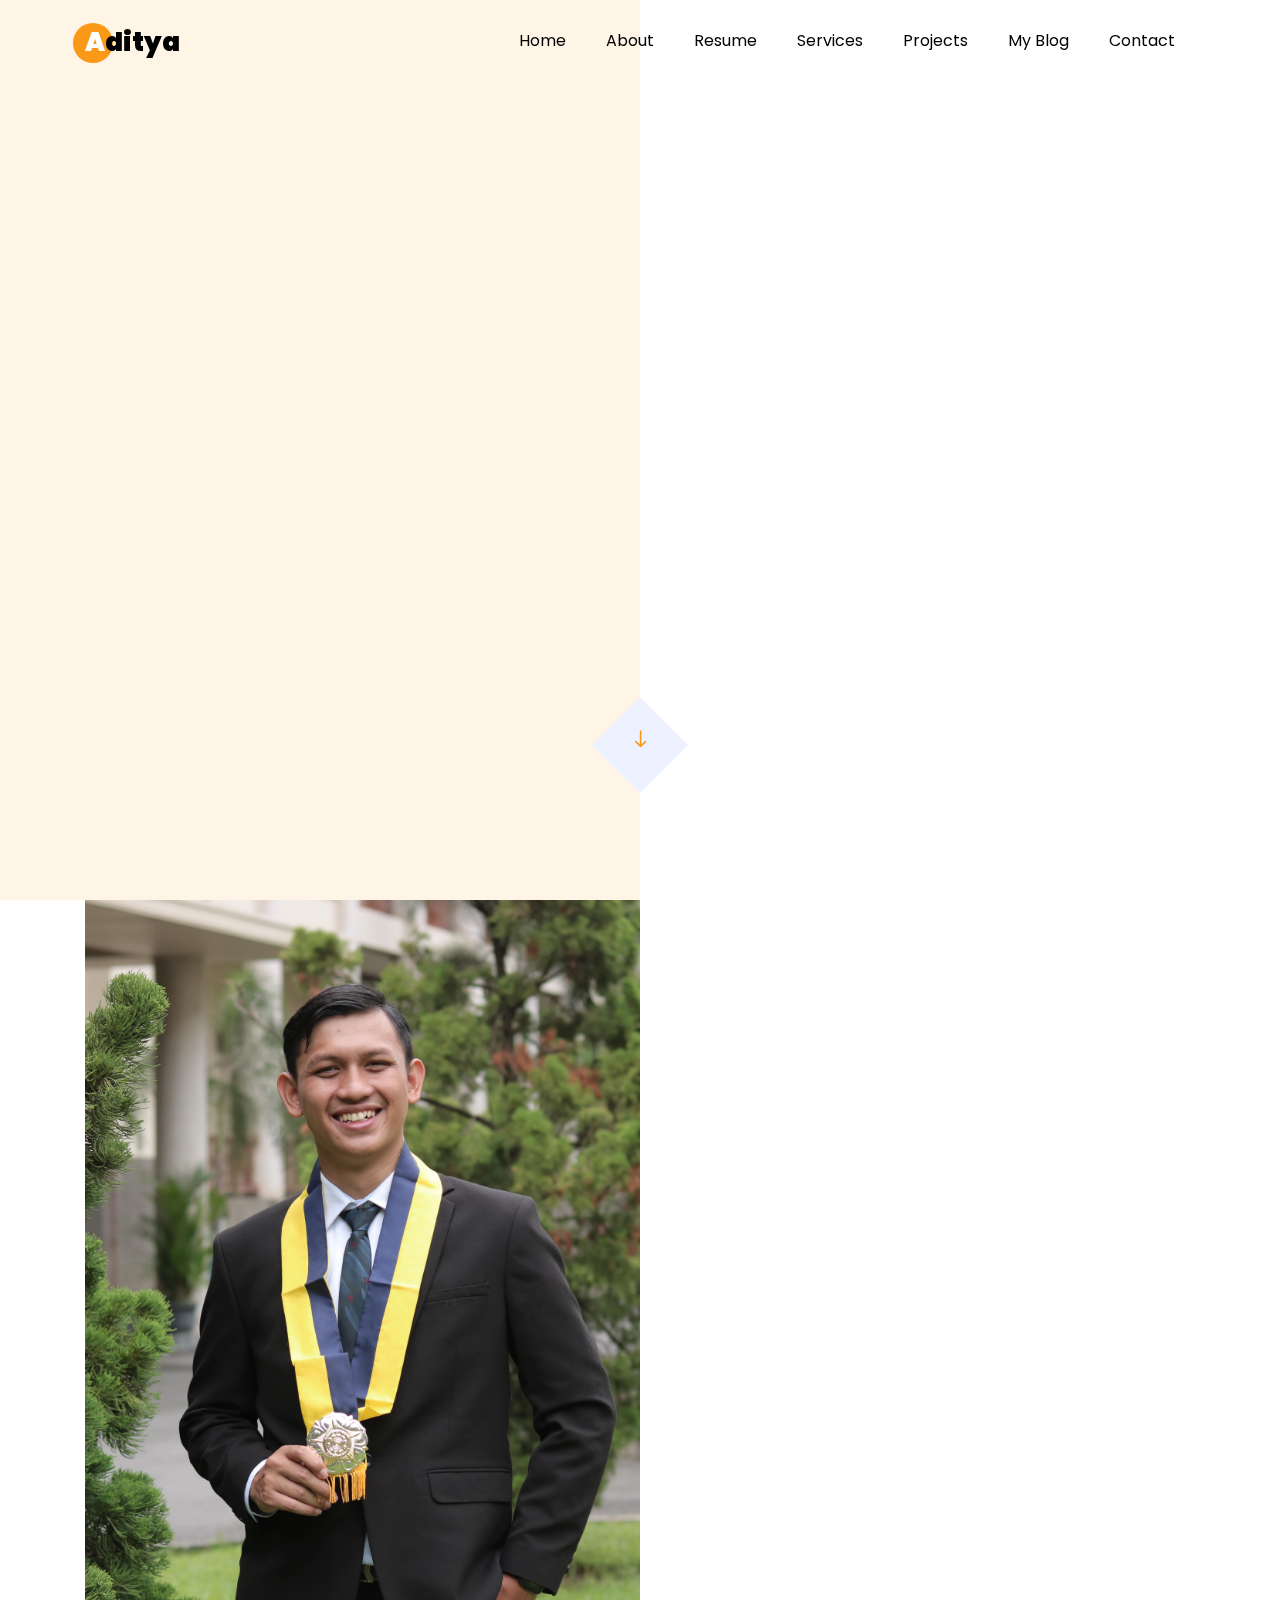
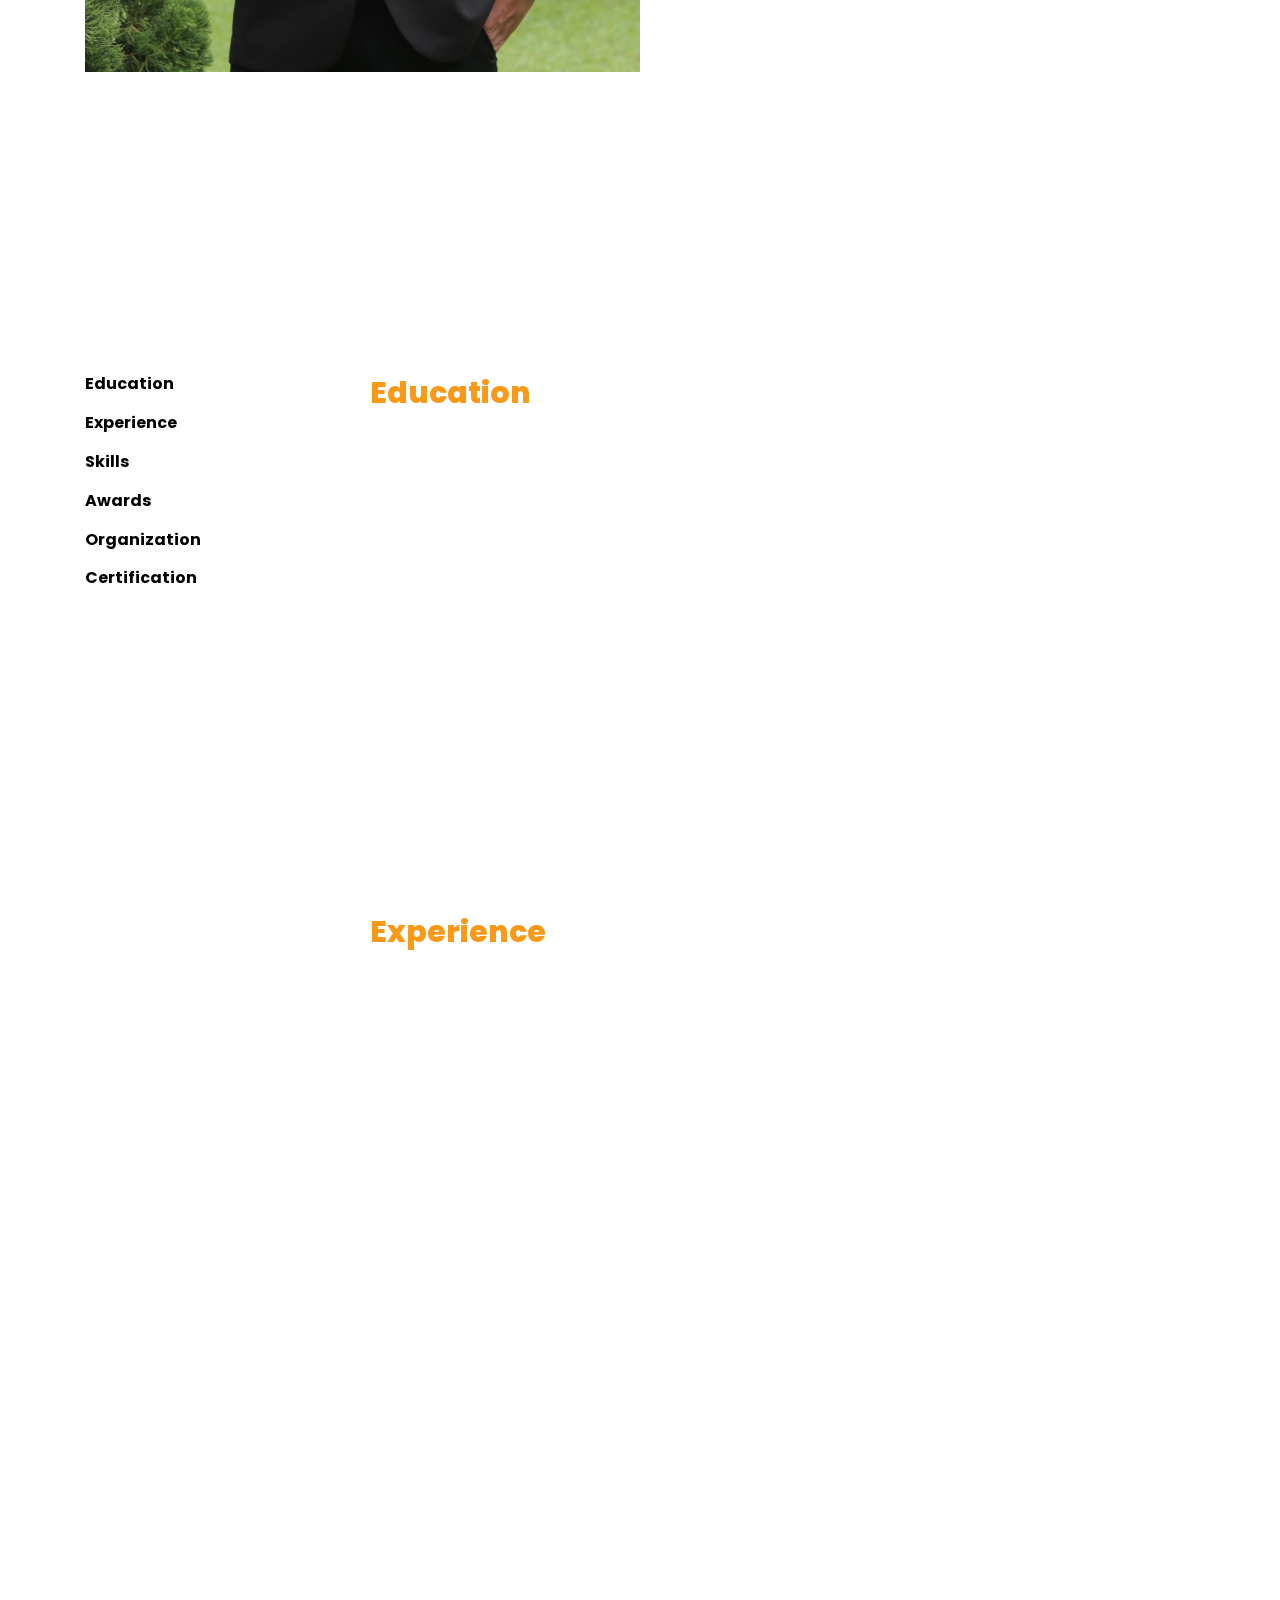
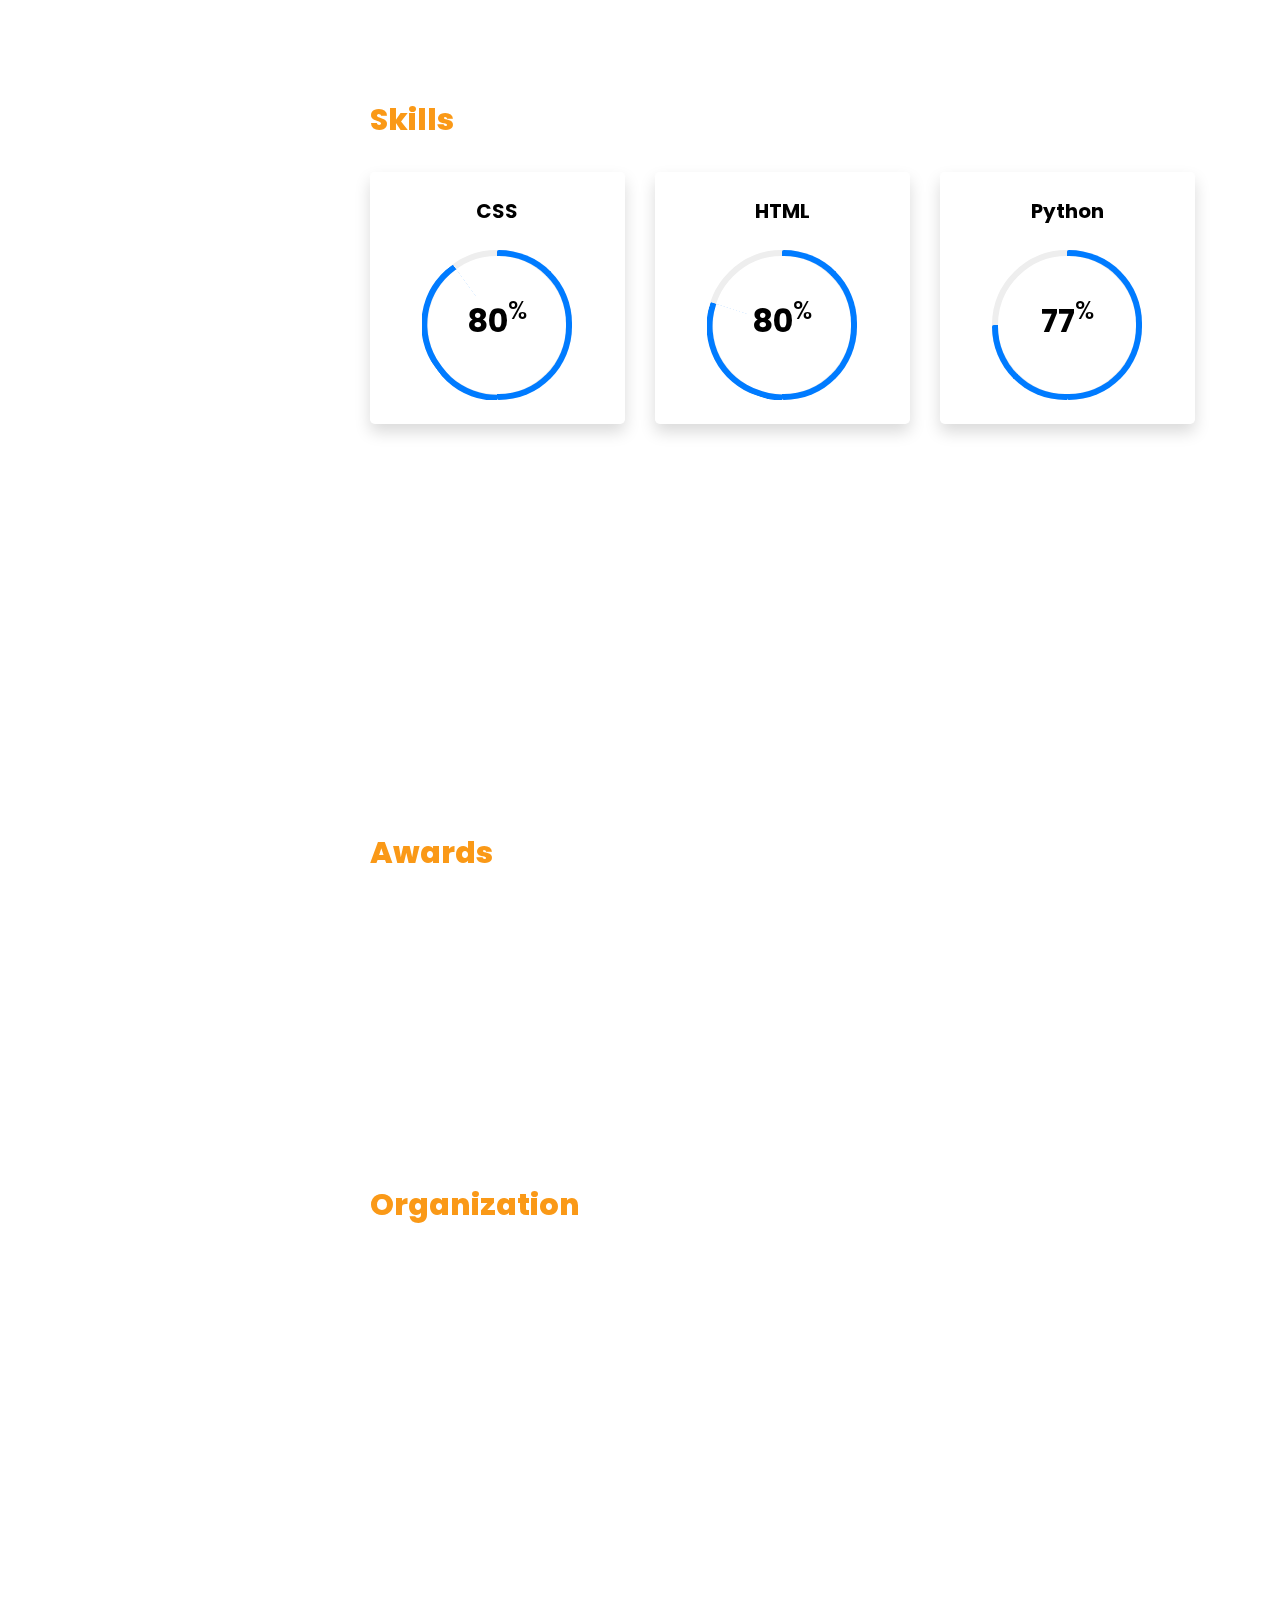
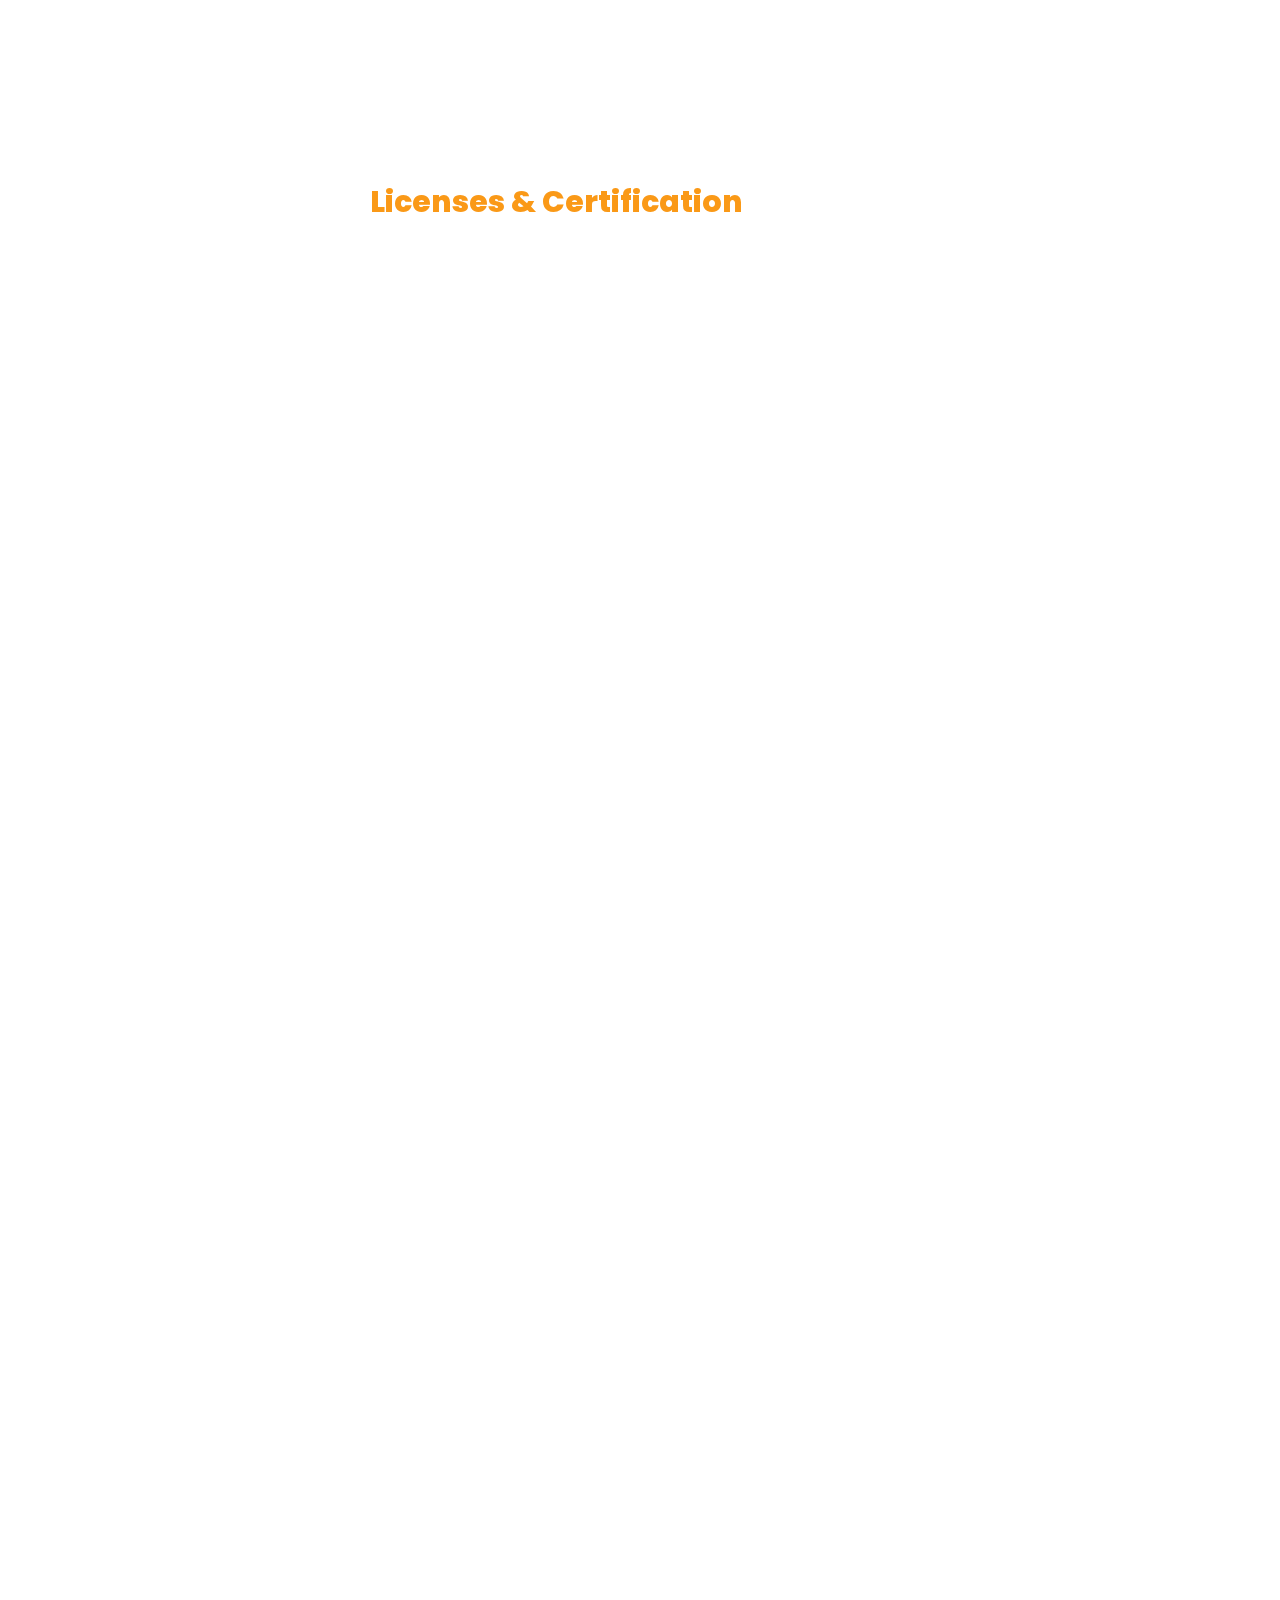
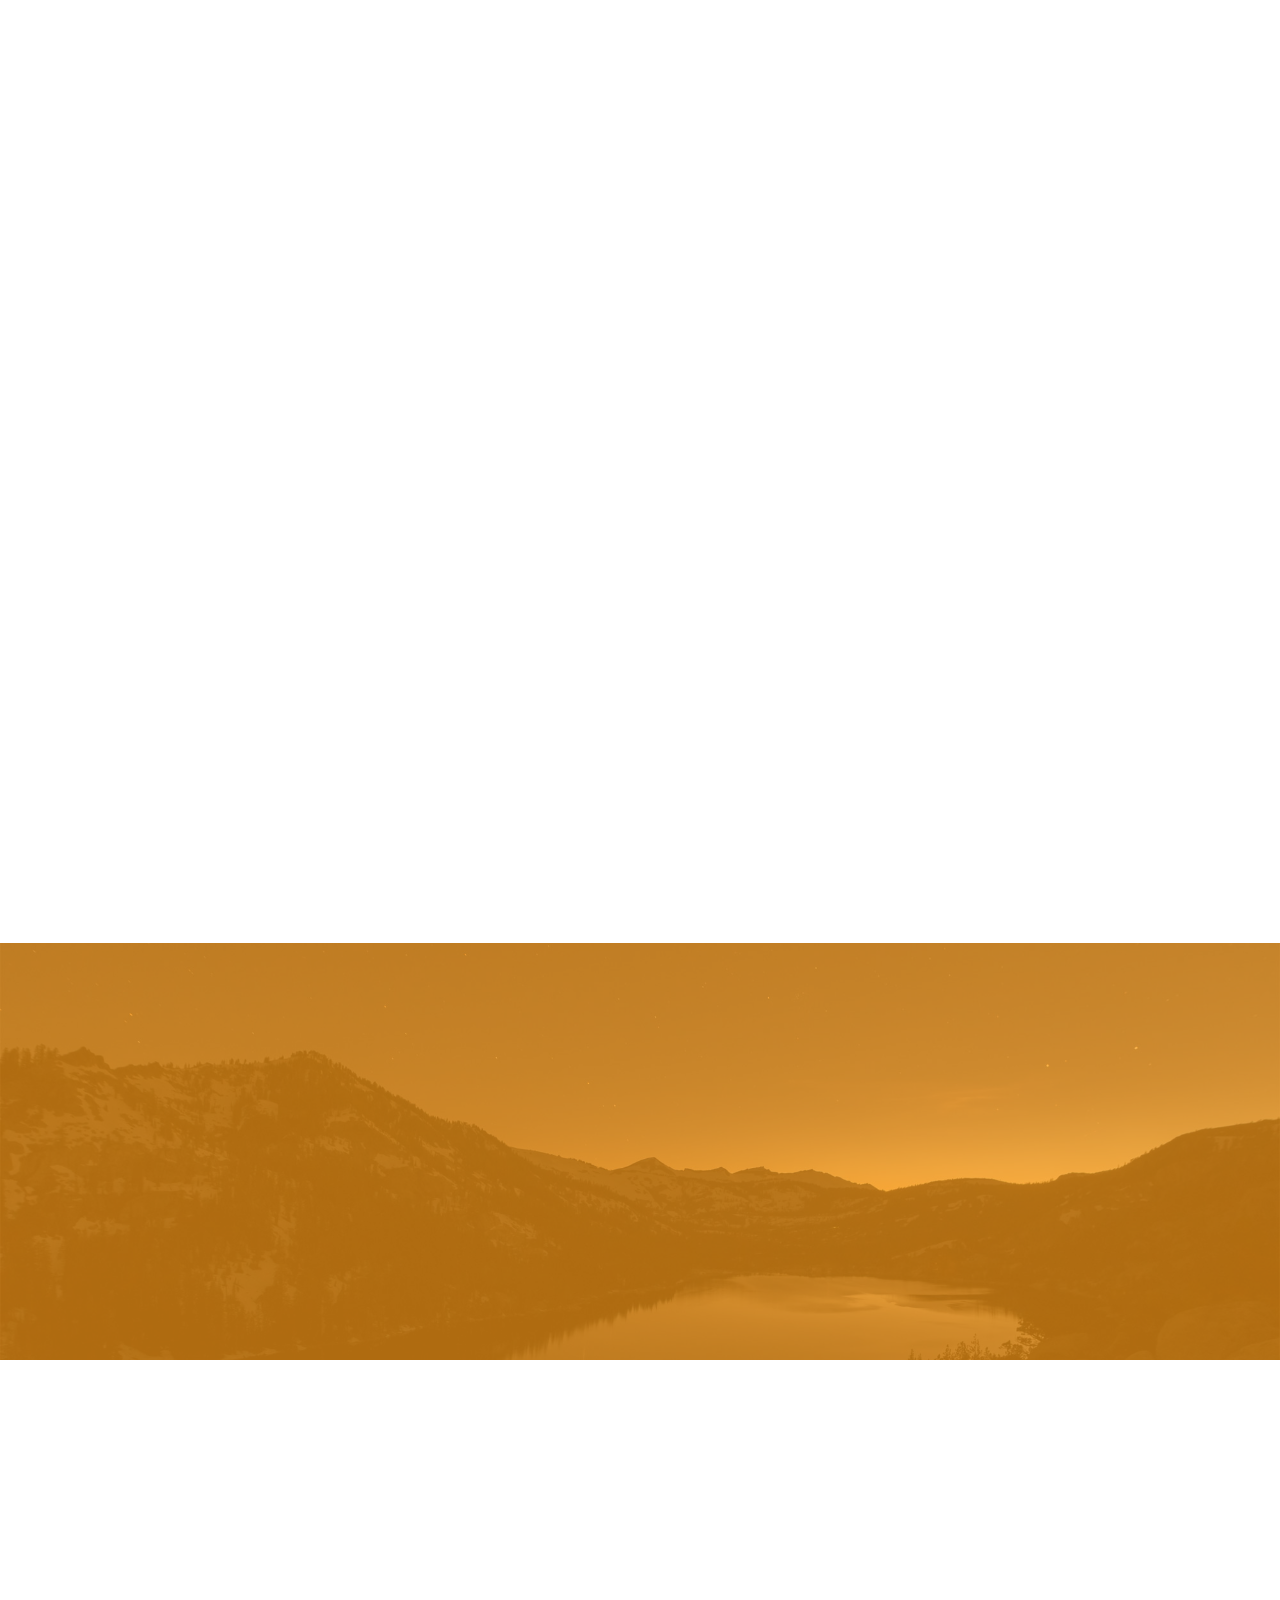
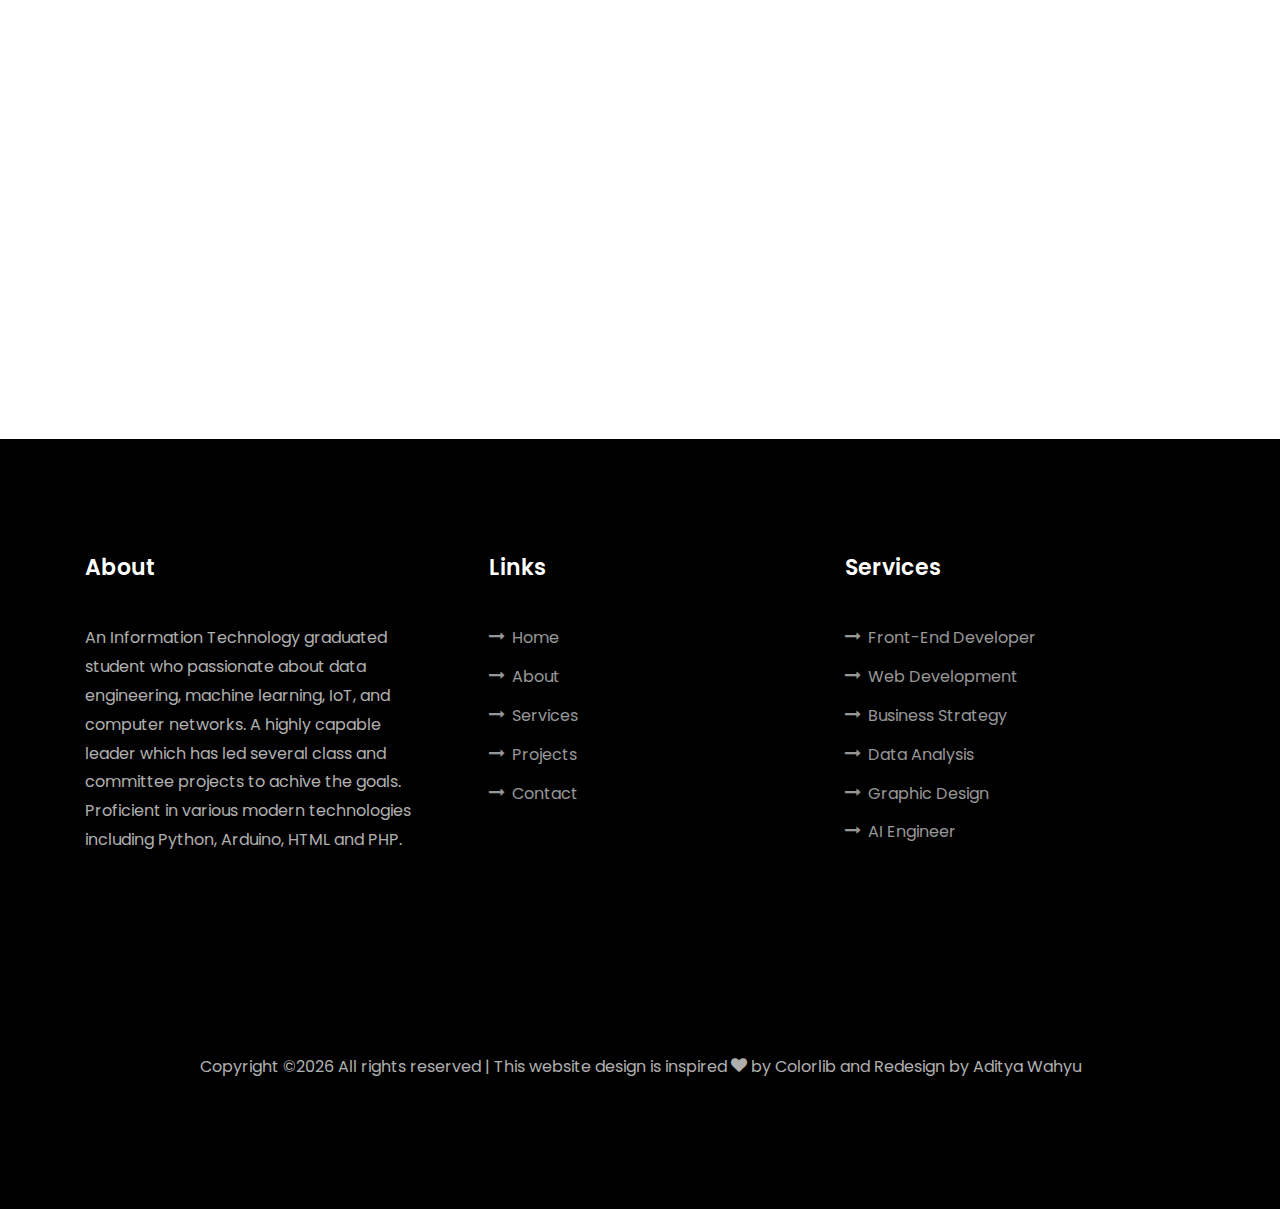
==== commit f8dd3714: "11 feb" ====
--- a/index.html
+++ b/index.html
@@ -118,7 +118,7 @@
     				<a href="https://www.linkedin.com/in/adityawahyurizkyprasetyo/" class="partner"><img src="images/partner-1.png" class="img-fluid" alt="Colorlib Template"></a>
     			</div>
     			<div class="col-sm ftco-animate">
-    				<a href="https://cand-data.kalibrr.com/www.kalibrr.com/profile/HN96KAL28CVKSJCMUDRJ5U9BHWC4SVNJ4CE973E6-5f8fff7d.pdf" class="partner"><img src="images/partner-2.png" class="img-fluid" alt="Colorlib Template"></a>
+    				<a href="https://cand-data.kalibrr.com/www.kalibrr.com/profile/UABLZWV7TZ9J925VR6SNQLHMBHGA3MMQR7CK7D7F-600e9546.pdf" class="partner"><img src="images/partner-2.png" class="img-fluid" alt="Colorlib Template"></a>
     			</div>
     			<div class="col-sm ftco-animate">
     				<a href="https://github.com/adityawr" class="partner"><img src="images/partner-3.png" class="img-fluid" alt="Colorlib Template"></a>
@@ -144,6 +144,7 @@
 					      <li><a href="#page-3">Skills</a></li>
 						  <li><a href="#page-4">Awards</a></li>
 						  <li><a href="#page-5">Organization</a></li>
+						  <li><a href="#page-6">Certification</a></li>
 					    </ul>
 					  </nav>
 					</div>
@@ -389,7 +390,7 @@
 	    					</div>
 	    				</div>
 					  </div>
-					  <div id="page-5" class= "page four">
+					  <div id="page-5" class= "page five">
 					    <h2 class="heading">Organization</h2>
 					    <div class="resume-wrap d-flex ftco-animate">
 					    	<div class="icon d-flex align-items-center justify-content-center">
@@ -414,6 +415,19 @@
 	    					</div>
 	    				</div>
 					</div>
+					<div id="page-6" class= "page six">
+					    <h2 class="heading">Licenses & Certification</h2>
+					    <div class="resume-wrap d-flex ftco-animate">
+					    	<div class="icon d-flex align-items-center justify-content-center">
+					    		<span class="flaticon-ideas"></span>
+					    	</div>
+					    	<div class="text pl-3">
+		    					<span class="date">January 2021</span>
+		    					<h2>Cybersecurity Essentials</h2>
+		    					<span class="position">Cisco Networking Academy </span>
+		    					<p>Participate in managing and overseeing funding at institutions within the engineering faculty and providing license and arrange letter numbers for institutional purposes</p>
+	    					</div>
+						</div>
 			  </div>
     	</div>
     </section>
@@ -423,7 +437,7 @@
     		<div class="row justify-content-center py-5 mt-5">
           <div class="col-md-12 heading-section text-center ftco-animate">
           	<h1 class="big big-2">Services</h1>
-            <h2 class="mb-4">What can i do?</h2>
+            <h2 class="mb-4">Some of the skills that i have</h2>
             <p>Several types of projects I've worked on</p>
           </div>
         </div>
@@ -434,7 +448,7 @@
 								<i class="flaticon-analysis"></i>
 							</span>
 							<div class="desc">
-								<h3 class="mb-5">Market Analysis</h3>
+								<h3 class="mb-5">Network Engineer</h3>
 								<p>A small river named Duden flows by their place and supplies it with the necessary regelialia.</p>
 							</div>
 						</a>
@@ -445,7 +459,7 @@
 								<i class="flaticon-flasks"></i>
 							</span>
 							<div class="desc">
-								<h3 class="mb-5">Phtography</h3>
+								<h3 class="mb-5">Quality Assurance Product</h3>
 								<p>A small river named Duden flows by their place and supplies it with the necessary regelialia.</p>
 							</div>
 						</a>
@@ -468,7 +482,7 @@
 								<i class="flaticon-innovation"></i>
 							</span>
 							<div class="desc">
-								<h3 class="mb-5"></h3>
+								<h3 class="mb-5">Team Management</h3>
 								<p>A small river named Duden flows by their place and supplies it with the necessary regelialia.</p>
 							</div>
 						</a>
@@ -505,7 +519,7 @@
     		<div class="row no-gutters justify-content-center pb-5">
           <div class="col-md-12 heading-section text-center ftco-animate">
           	<h1 class="big big-2">Projects</h1>
-            <h2 class="mb-4">Our Projects</h2>
+            <h2 class="mb-4">My Projects</h2>
             <p>Beberapa project saya yang telah saya lakukan beberapa tahun belakangan ini</p>
           </div>
         </div>
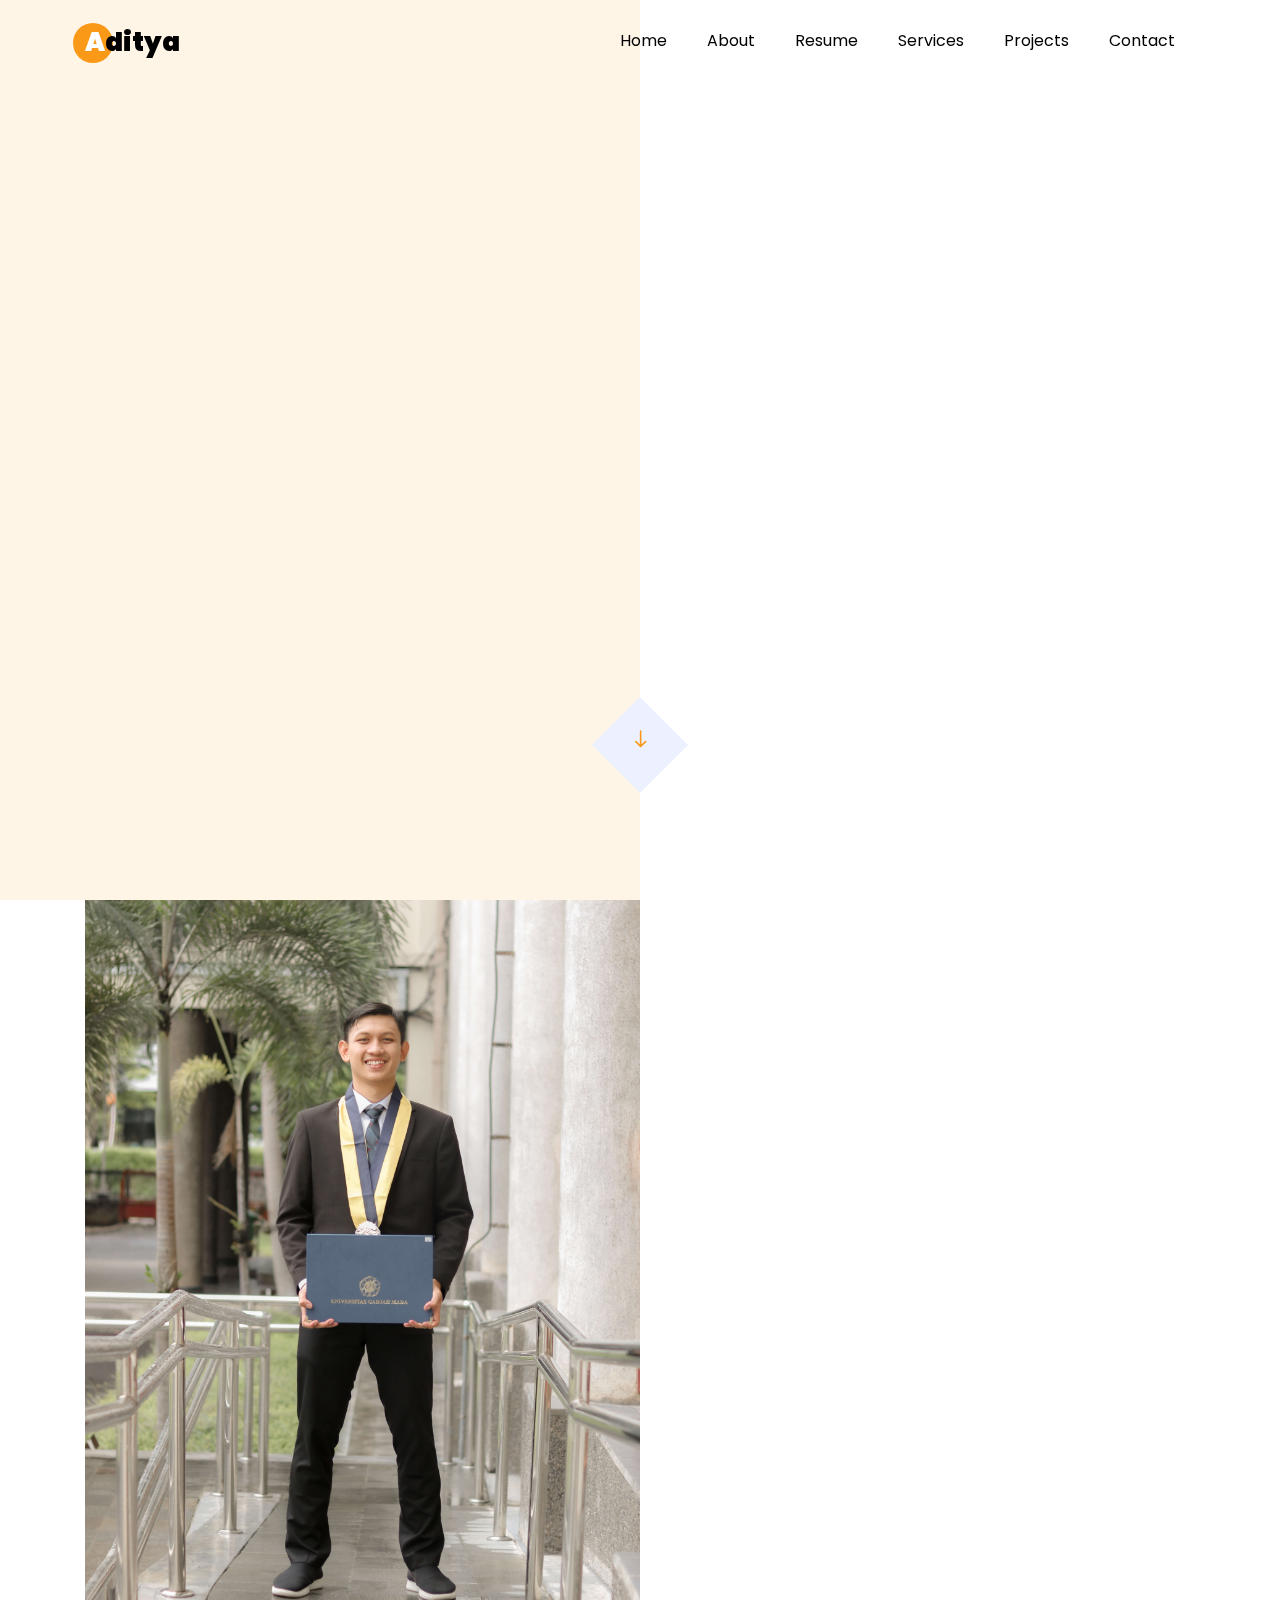
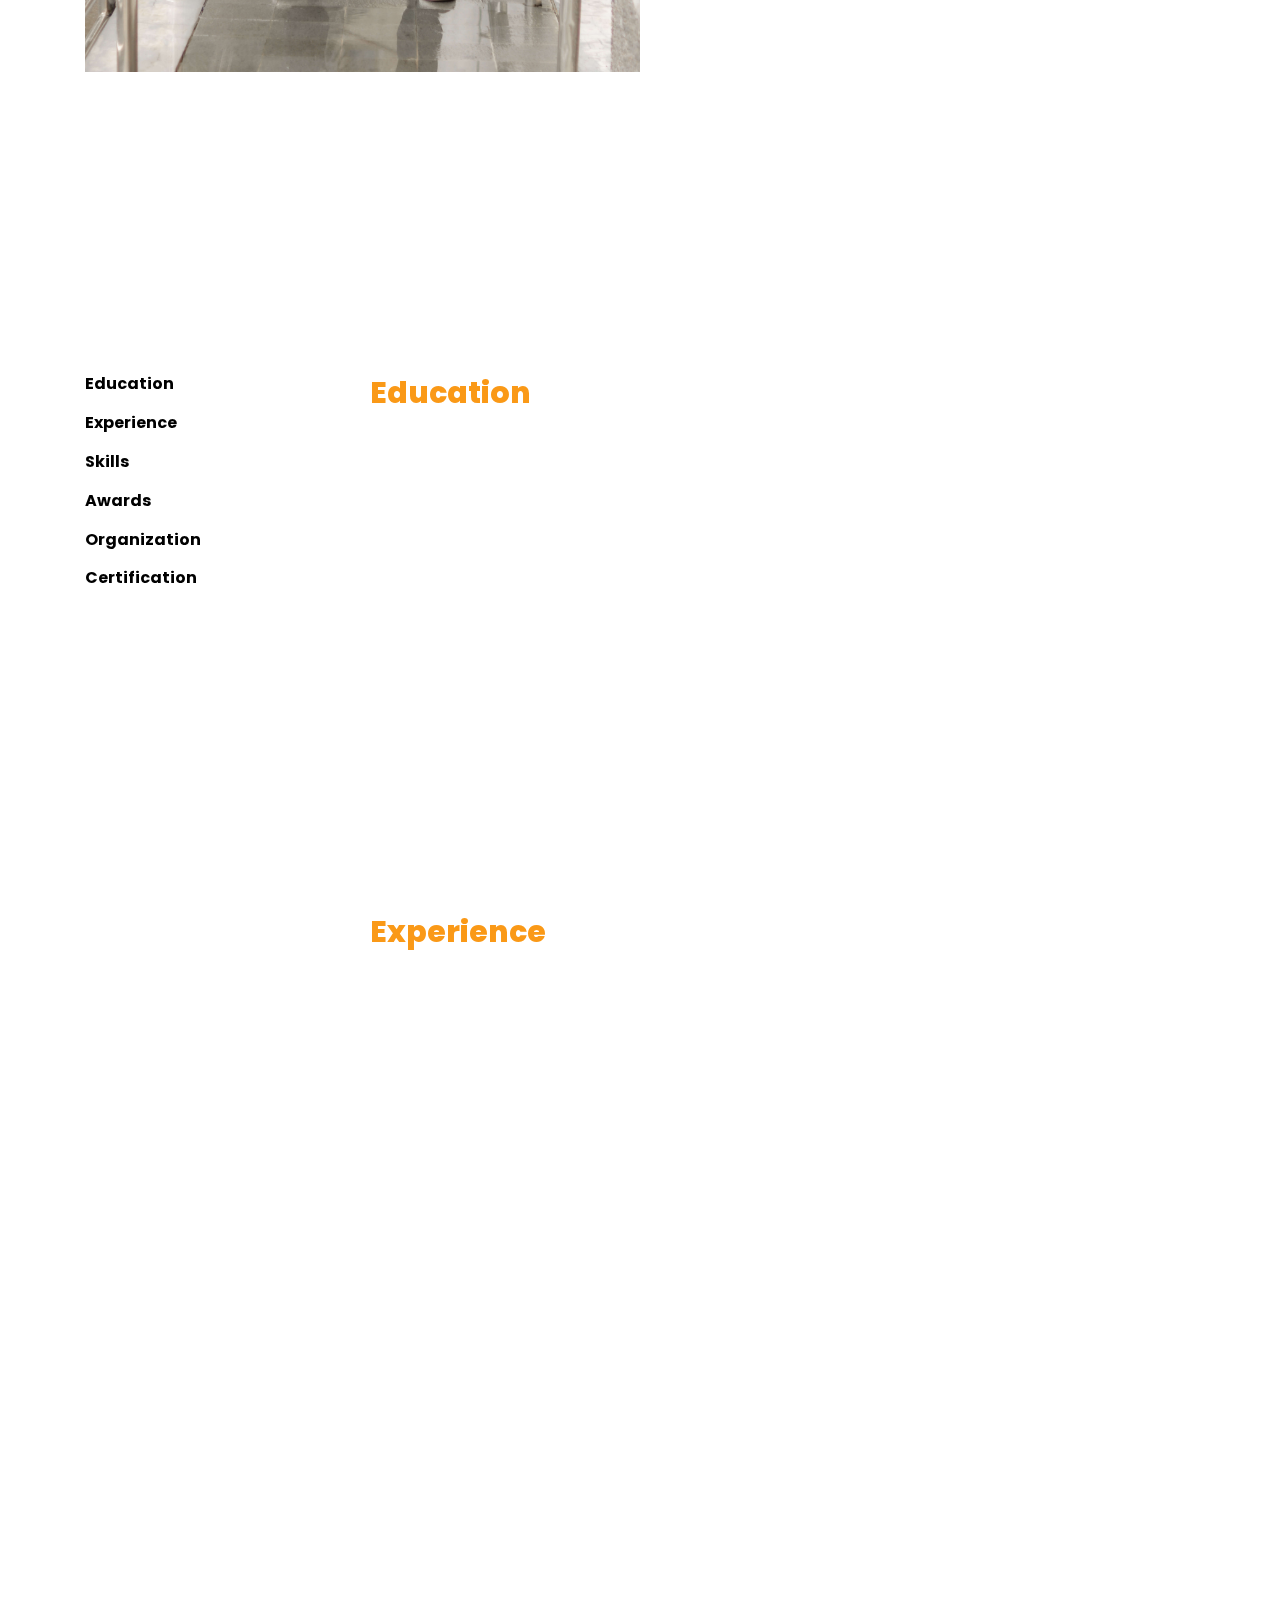
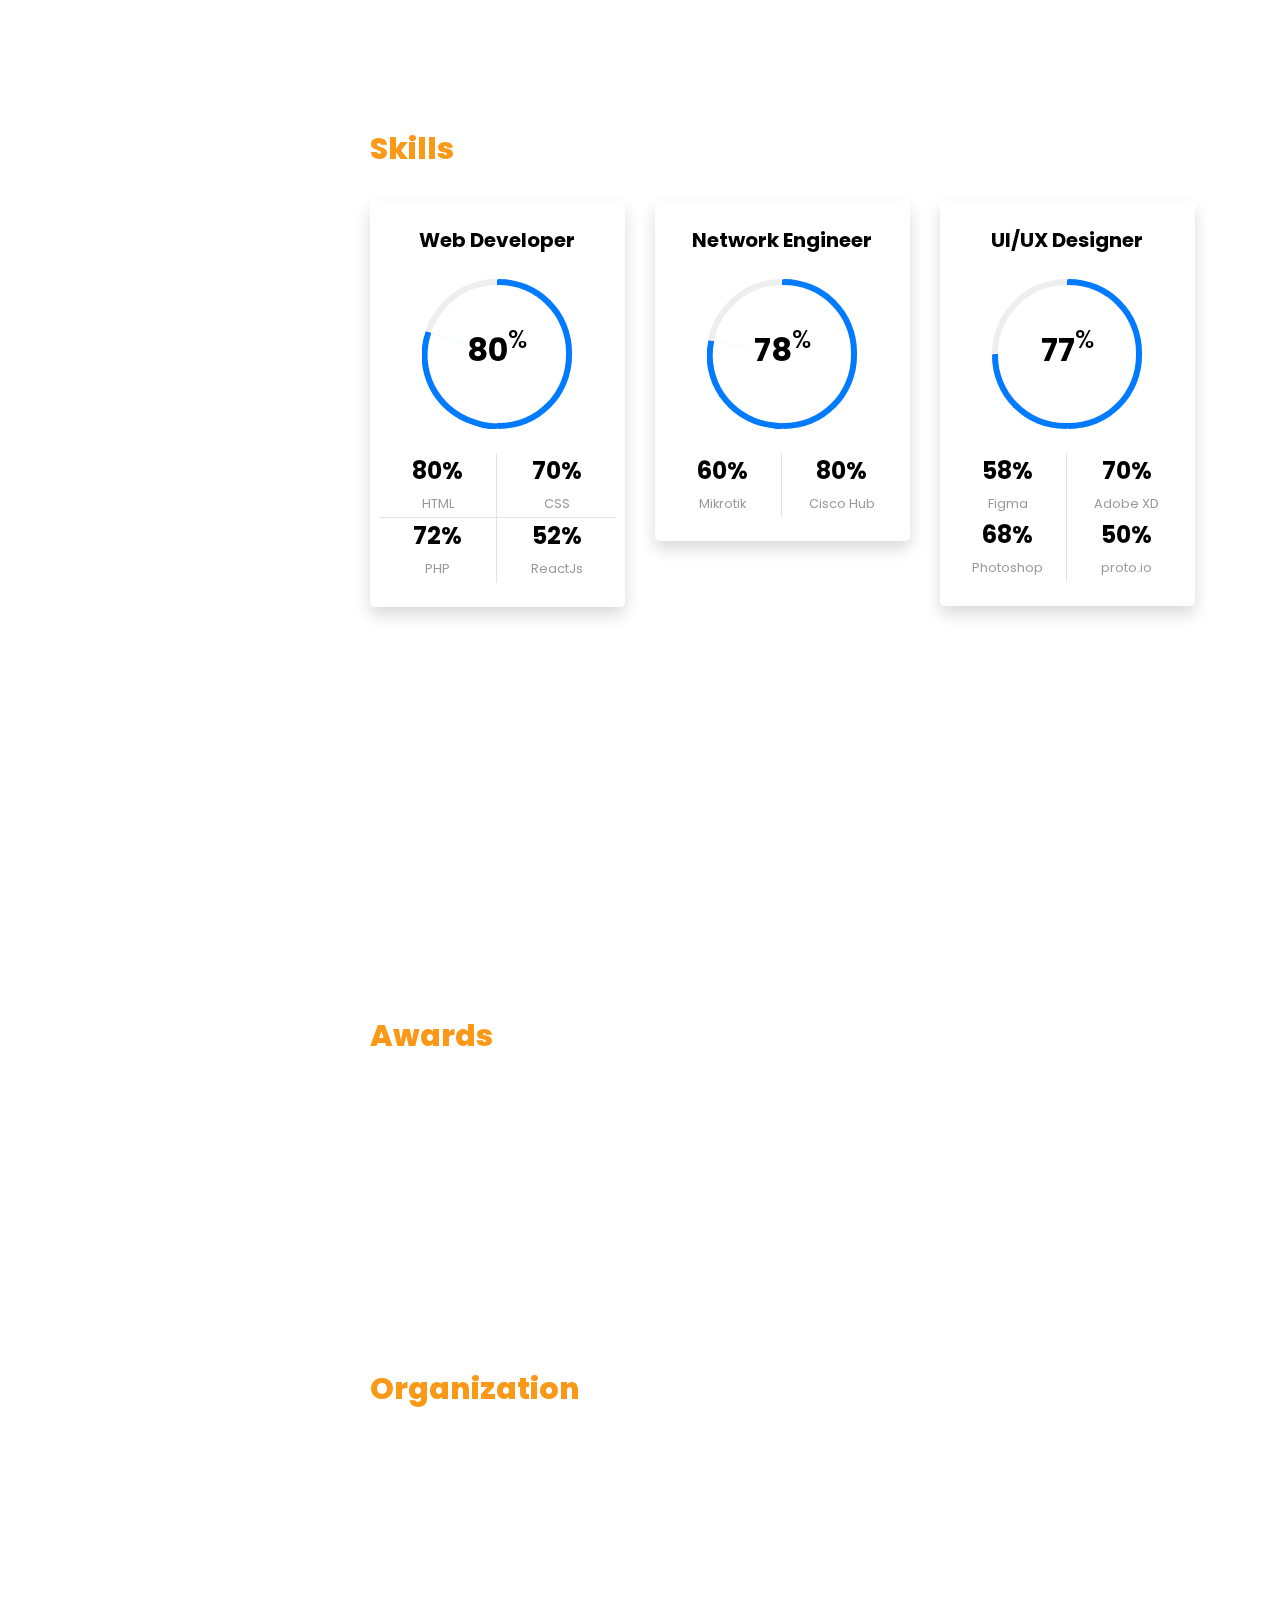
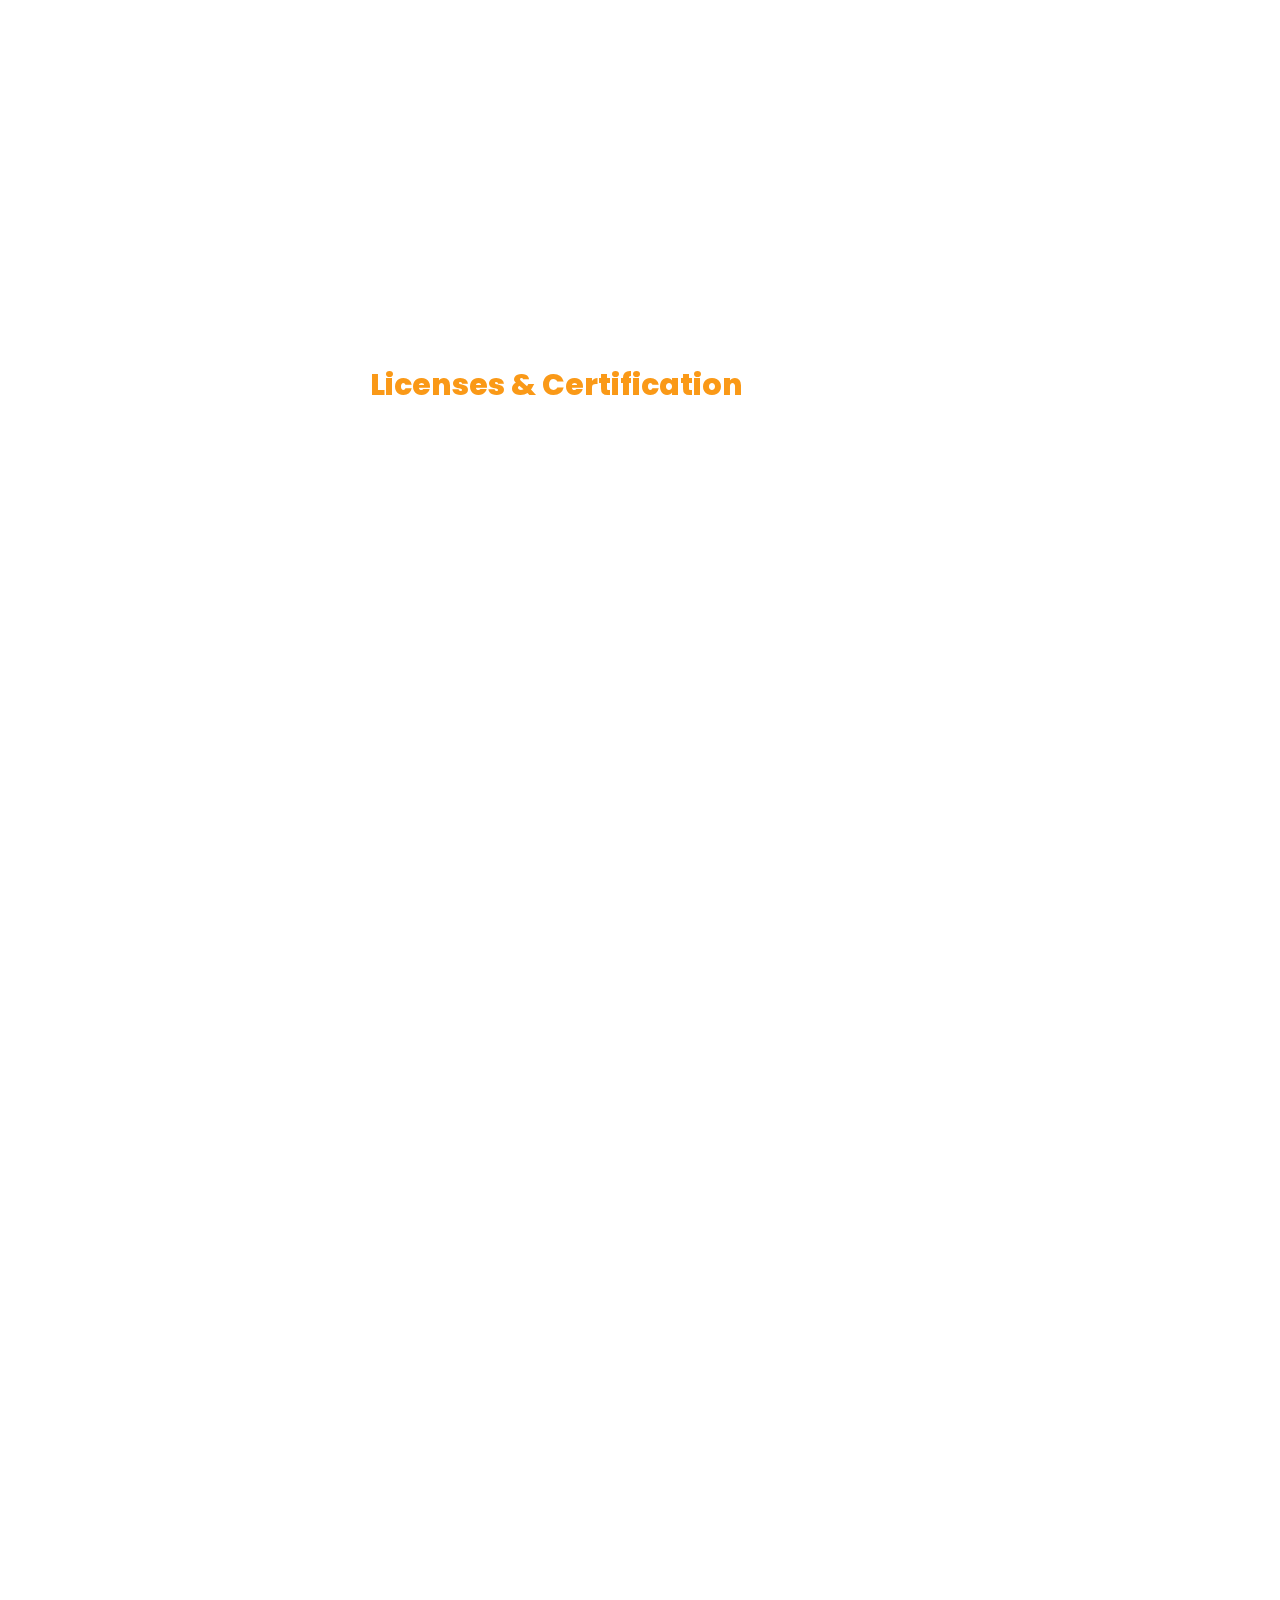
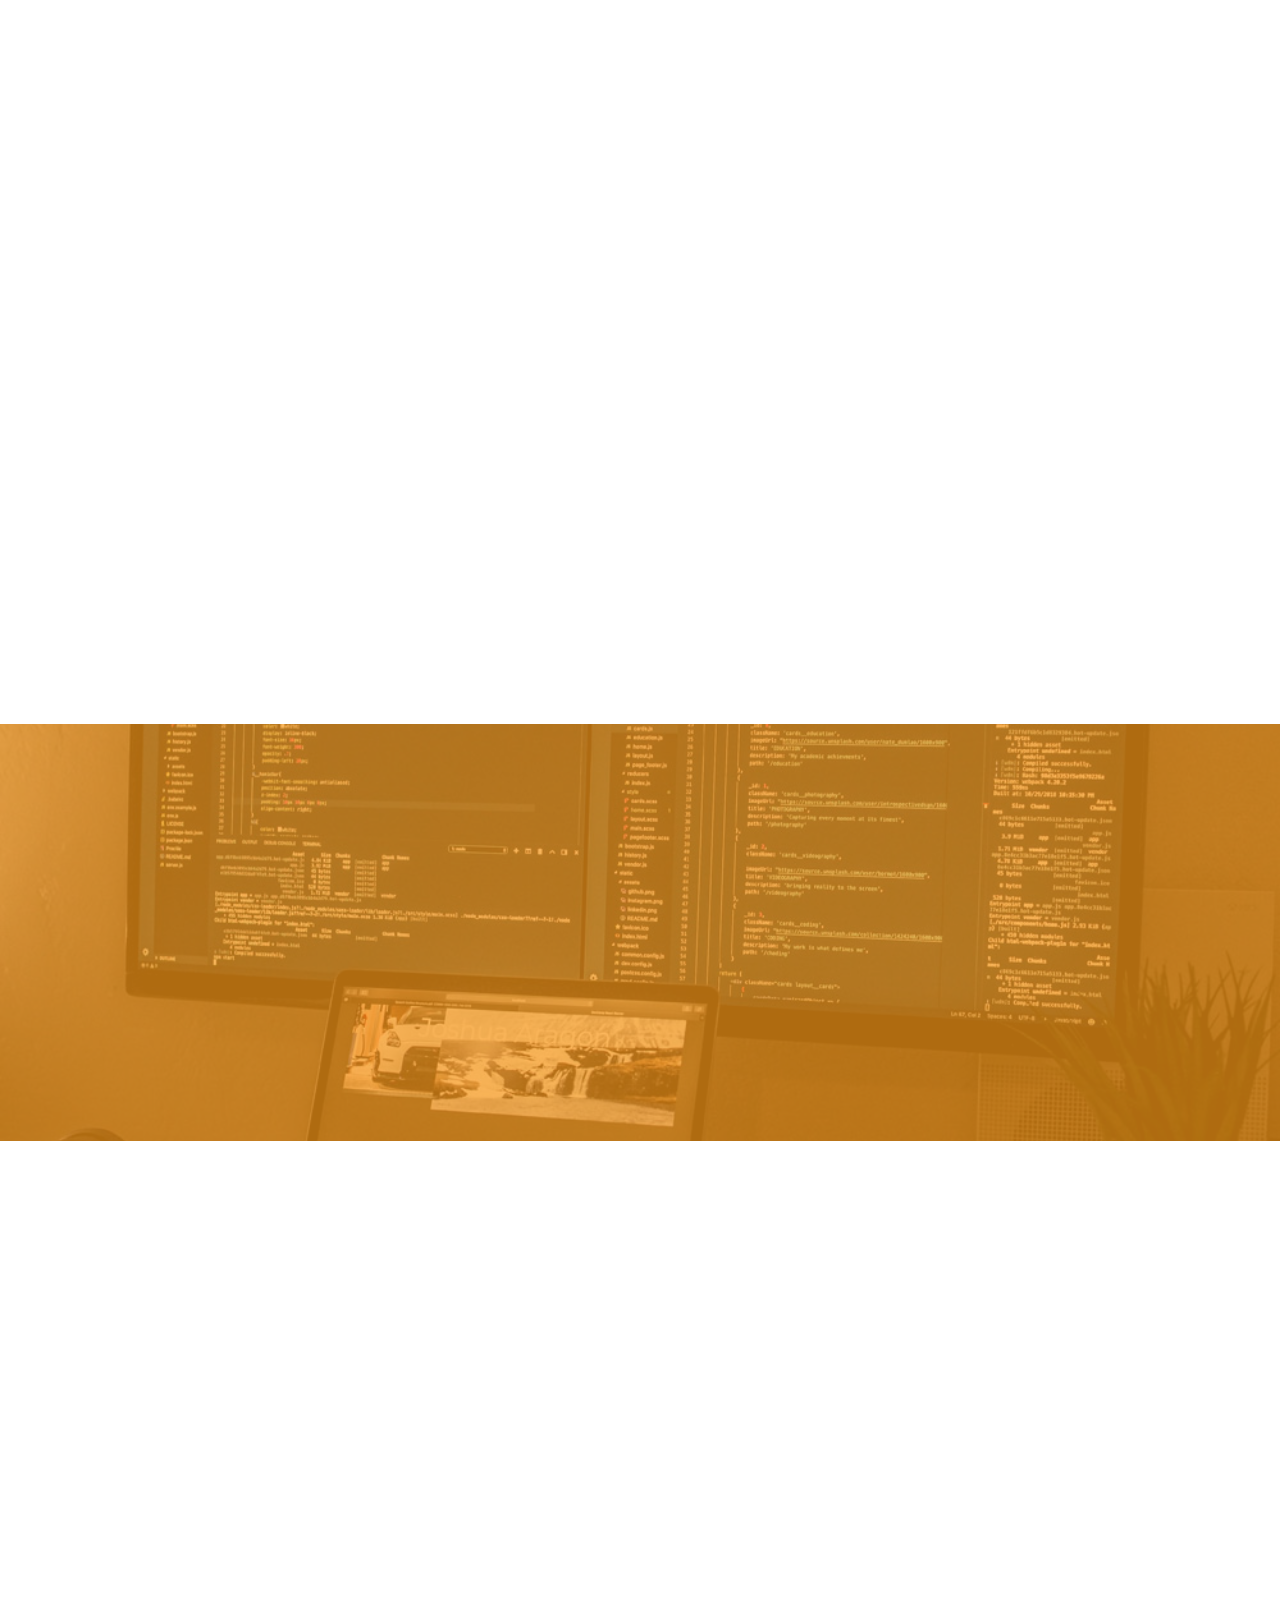
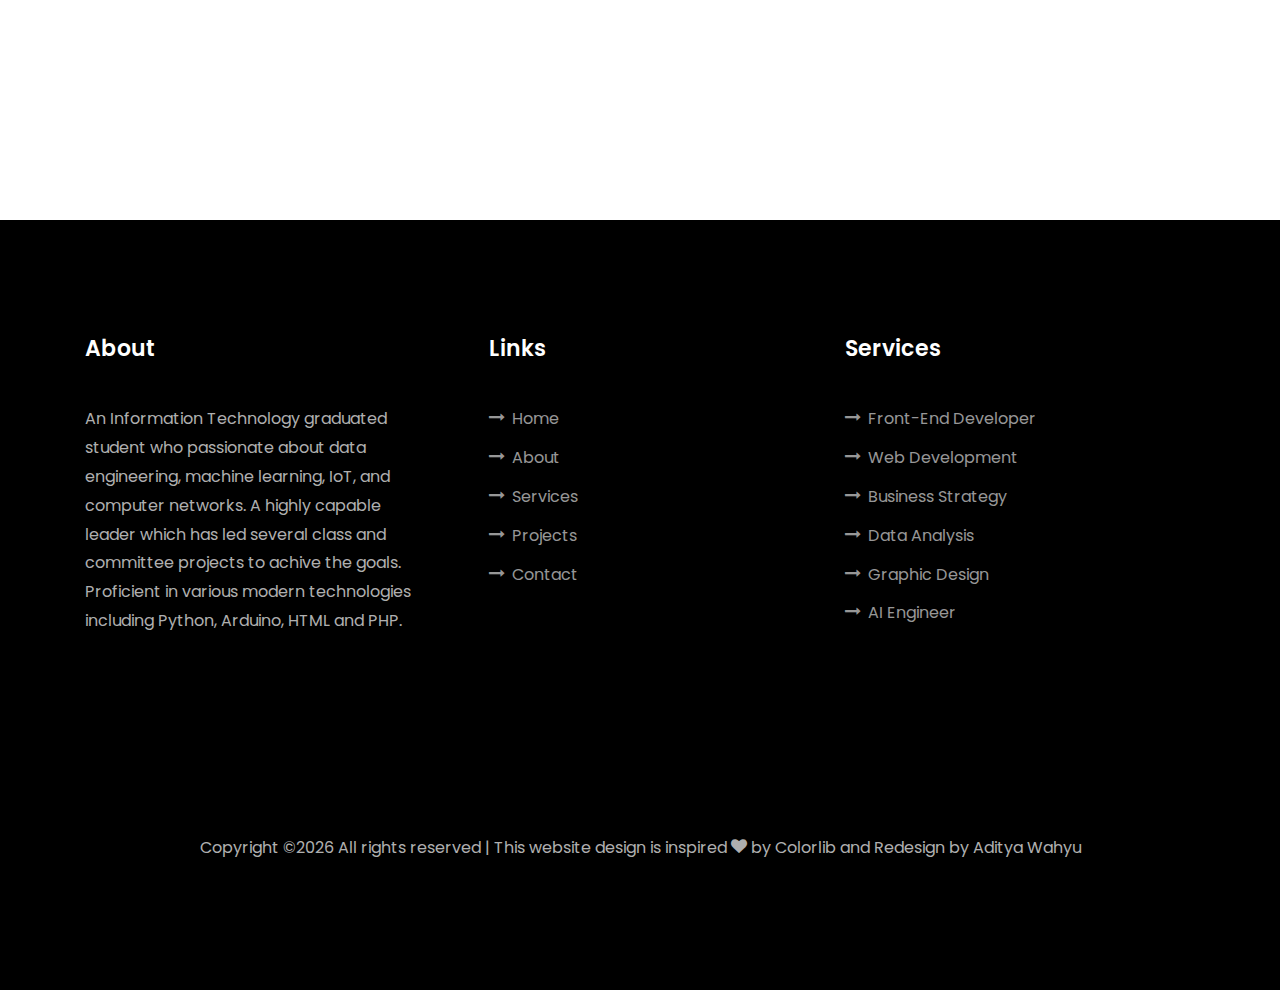
==== commit d309407b: "21 feb" ====
--- a/index.html
+++ b/index.html
@@ -39,7 +39,7 @@
 	          <li class="nav-item"><a href="#resume-section" class="nav-link"><span>Resume</span></a></li>
 	          <li class="nav-item"><a href="#services-section" class="nav-link"><span>Services</span></a></li>
 	          <li class="nav-item"><a href="#projects-section" class="nav-link"><span>Projects</span></a></li>
-	          <li class="nav-item"><a href="#blog-section" class="nav-link"><span>My Blog</span></a></li>
+	          <!--<li class="nav-item"><a href="#blog-section" class="nav-link"><span>My Blog</span></a></li>-->
 	          <li class="nav-item"><a href="#contact-section" class="nav-link"><span>Contact</span></a></li>
 	        </ul>
 	      </div>
@@ -57,7 +57,7 @@
 								  <span
 								     class="txt-rotate"
 								     data-period="2000"
-								     data-rotate='[ "Network Engineer.", "Web Developer", "AI Developer.", "Front-End Developer." ]'></span>
+								     data-rotate='[ "Network Engineer.", "Web Developer", "Front-End Developer." ]'></span>
 								</h2>
 							</div>
             </div>
@@ -77,7 +77,7 @@
     			<div class="col-md-6 col-lg-6 d-flex">
     				<div class="img-about img d-flex align-items-stretch">
     					<div class="overlay"></div>
-	    				<div class="img d-flex align-self-stretch align-items-center" style="background-image:url(images/about.jpg);">
+	    				<div class="img d-flex align-self-stretch align-items-center" style="background-image:url(images/me.jpg);">
 	    				</div>
     				</div>
     			</div>
@@ -86,7 +86,7 @@
 		          <div class="col-md-12 heading-section ftco-animate">
 		          	<h1 class="big">About</h1>
 		            <h2 class="mb-4">About Me</h2>
-		            <p>An Information Technology graduated student who passionate about data engineering, machine learning, IoT, and computer networks. A highly capable leader which has led several class and committee projects to achive the goals. Proficient in various modern technologies including Python, Arduino, HTML and PHP.</p>
+		            <p>An Information Technology graduated student who passionate about IoT, computer networks, and UI/UX Design. A highly capable leader which has led several class and committee projects to achive the goals. Proficient in various modern technologies including Python, Arduino, HTML and PHP.</p>
 		            <ul class="about-info mt-4 px-md-0 px-2">
 		            	<li class="d-flex"><span>Name:</span> <span>Aditya Wahyu Rizky Prasetyo</span></li>
 		            	<li class="d-flex"><span>Date of birth:</span> <span>December 30, 1997</span></li>
@@ -100,10 +100,10 @@
 	          <div class="counter-wrap ftco-animate d-flex mt-md-3">
               <div class="text">
               	<p class="mb-4">
-	                <span class="number" data-number="12">0</span>
+	                <span class="number" data-number="7">0</span>
 	                <span>Project complete</span>
                 </p>
-                <p><a href="https://1drv.ms/b/s!AmKm9-g1wMdmgaFMAk1a2IGPgq1QSg?e=TBWcFV" class="btn btn-primary py-3 px-3">Download CV</a></p>
+                <p><a href="https://1drv.ms/b/s!AmKm9-g1wMdmgaI7J5tPLD1ObgCAWA?e=L6k12m	" class="btn btn-primary py-3 px-3">Download CV</a></p>
               </div>
 	          </div>
 	        </div>
@@ -207,7 +207,7 @@
 		    					<span class="date">2018</span>
 		    					<h2>Wordpress Developer</h2>
 		    					<span class="position">KMTETI FT UGM</span>
-		    					<p>Set up the organization's website using wordpress with custom html and css according to the chairman's request</p>
+		    					<p>Manage the flow of information dissemination about KMTETI or those related to social media. Arrange a schedule from the content to be uploaded. And monitor information that is developing in the KMTETI media circle.</p>
 		    				</div>
 	    				</div>
 					  </div>
@@ -216,38 +216,7 @@
 					  	<div class="row progress-circle mb-5">
 					  		<div class="col-lg-4 mb-4">
 						      <div class="bg-white rounded-lg shadow p-4">
-						        <h2 class="h5 font-weight-bold text-center mb-4">CSS</h2>
-
-						        <!-- Progress bar 1 -->
-						        <div class="progress mx-auto" data-value='90'>
-						          <span class="progress-left">
-                        <span class="progress-bar border-primary"></span>
-						          </span>
-						          <span class="progress-right">
-                        <span class="progress-bar border-primary"></span>
-						          </span>
-						          <div class="progress-value w-100 h-100 rounded-circle d-flex align-items-center justify-content-center">
-						            <div class="h2 font-weight-bold">80<sup class="small">%</sup></div>
-						          </div>
-						        </div>
-						        <!-- END -->
-
-						        <!-- Demo info
-						        <div class="row text-center mt-4">
-						          <div class="col-6 border-right">
-						            <div class="h4 font-weight-bold mb-0">28%</div><span class="small text-gray">Last week</span>
-						          </div>
-						          <div class="col-6">
-						            <div class="h4 font-weight-bold mb-0">60%</div><span class="small text-gray">Last month</span>
-						          </div>
-						        </div>
-						        END -->
-						      </div>
-						    </div>
-
-						    <div class="col-lg-4 mb-4">
-						      <div class="bg-white rounded-lg shadow p-4">
-						        <h2 class="h5 font-weight-bold text-center mb-4">HTML</h2>
+						        <h2 class="h5 font-weight-bold text-center mb-4">Web Developer</h2>
 
 						        <!-- Progress bar 1 -->
 						        <div class="progress mx-auto" data-value='80'>
@@ -263,22 +232,59 @@
 						        </div>
 						        <!-- END -->
 
-						        <!-- Demo info
+						        <!-- Demo info -->
 						        <div class="row text-center mt-4">
 						          <div class="col-6 border-right">
-						            <div class="h4 font-weight-bold mb-0">28%</div><span class="small text-gray">Last week</span>
+						            <div class="h4 font-weight-bold mb-0">80%</div><span class="small text-gray">HTML</span>
 						          </div>
 						          <div class="col-6">
-						            <div class="h4 font-weight-bold mb-0">60%</div><span class="small text-gray">Last month</span>
+						            <div class="h4 font-weight-bold mb-0">70%</div><span class="small text-gray">CSS</span>
+						          </div>
+								  <div class="col-6 border-top border-right">
+						            <div class="h4 font-weight-bold mb-0">72%</div><span class="small text-gray">PHP</span>
+						          </div>
+								  <div class="col-6 border-top">
+						            <div class="h4 font-weight-bold mb-0">52%</div><span class="small text-gray">ReactJs</span>
 						          </div>
 						        </div>
-						        END -->
+						        <!--END -->
 						      </div>
 						    </div>
 
 						    <div class="col-lg-4 mb-4">
 						      <div class="bg-white rounded-lg shadow p-4">
-						        <h2 class="h5 font-weight-bold text-center mb-4">Python</h2>
+						        <h2 class="h5 font-weight-bold text-center mb-4">Network Engineer</h2>
+
+						        <!-- Progress bar 1 -->
+						        <div class="progress mx-auto" data-value='78'>
+						          <span class="progress-left">
+                        <span class="progress-bar border-primary"></span>
+						          </span>
+						          <span class="progress-right">
+                        <span class="progress-bar border-primary"></span>
+						          </span>
+						          <div class="progress-value w-100 h-100 rounded-circle d-flex align-items-center justify-content-center">
+						            <div class="h2 font-weight-bold">78<sup class="small">%</sup></div>
+						          </div>
+						        </div>
+						        <!-- END -->
+
+						        <!-- Demo info-->
+						        <div class="row text-center mt-4">
+						          <div class="col-6 border-right">
+						            <div class="h4 font-weight-bold mb-0">60%</div><span class="small text-gray">Mikrotik</span>
+						          </div>
+						          <div class="col-6">
+						            <div class="h4 font-weight-bold mb-0">80%</div><span class="small text-gray">Cisco Hub</span>
+						          </div>
+						        </div>
+						        <!--END -->
+						      </div>
+						    </div>
+
+						    <div class="col-lg-4 mb-4">
+						      <div class="bg-white rounded-lg shadow p-4">
+						        <h2 class="h5 font-weight-bold text-center mb-4">UI/UX Designer</h2>
 
 						        <!-- Progress bar 1 -->
 						        <div class="progress mx-auto" data-value='75'>
@@ -294,36 +300,42 @@
 						        </div>
 						        <!-- END -->
 
-						        <!-- Demo info
+						        <!-- Demo info -->
 						        <div class="row text-center mt-4">
 						          <div class="col-6 border-right">
-						            <div class="h4 font-weight-bold mb-0">28%</div><span class="small text-gray">Last week</span>
+						            <div class="h4 font-weight-bold mb-0">58%</div><span class="small text-gray">Figma</span>
 						          </div>
 						          <div class="col-6">
-						            <div class="h4 font-weight-bold mb-0">60%</div><span class="small text-gray">Last month</span>
+						            <div class="h4 font-weight-bold mb-0">70%</div><span class="small text-gray">Adobe XD</span>
+						          </div>
+								  <div class="col-6 border-right">
+						            <div class="h4 font-weight-bold mb-0">68%</div><span class="small text-gray">Photoshop</span>
+						          </div>
+						          <div class="col-6">
+						            <div class="h4 font-weight-bold mb-0">50%</div><span class="small text-gray">proto.io</span>
 						          </div>
 						        </div>
-						        END -->
+						        <!--END -->
 						      </div>
 						    </div>
 					  	</div>
 					  	<div class="row">
 					  		<div class="col-md-6 animate-box">
 									<div class="progress-wrap ftco-animate">
-										<h3>Photoshop</h3>
+										<h3>Communication</h3>
 										<div class="progress">
-										 	<div class="progress-bar color-1" role="progressbar" aria-valuenow="90"
-										  	aria-valuemin="0" aria-valuemax="100" style="width:90%">
-										    <span>90%</span>
+										 	<div class="progress-bar color-1" role="progressbar" aria-valuenow="85"
+										  	aria-valuemin="0" aria-valuemax="100" style="width:85%">
+										    <span>85%</span>
 										  	</div>
 										</div>
 									</div>
 								</div>
 								<div class="col-md-6 animate-box">
 									<div class="progress-wrap ftco-animate">
-										<h3>Mikrotik</h3>
+										<h3>Team Management</h3>
 										<div class="progress">
-										 	<div class="progress-bar color-2" role="progressbar" aria-valuenow="85"
+										 	<div class="progress-bar color-2" role="progressbar" aria-valuenow="82"
 										  	aria-valuemin="0" aria-valuemax="100" style="width:82%">
 										    <span>82%</span>
 										  	</div>
@@ -334,7 +346,7 @@
 									<div class="progress-wrap ftco-animate">
 										<h3>Critical Thinking</h3>
 										<div class="progress">
-										 	<div class="progress-bar color-3" role="progressbar" aria-valuenow="95"
+										 	<div class="progress-bar color-3" role="progressbar" aria-valuenow="80"
 										  	aria-valuemin="0" aria-valuemax="100" style="width:80%">
 										    <span>80%</span>
 										  	</div>
@@ -343,9 +355,9 @@
 								</div>
 								<div class="col-md-6 animate-box">
 									<div class="progress-wrap ftco-animate">
-										<h3>IoT Hardware</h3>
+										<h3>Leadership</h3>
 										<div class="progress">
-										 	<div class="progress-bar color-4" role="progressbar" aria-valuenow="90"
+										 	<div class="progress-bar color-4" role="progressbar" aria-valuenow="72"
 										  	aria-valuemin="0" aria-valuemax="100" style="width:72%">
 										    <span>72%</span>
 										  	</div>
@@ -354,18 +366,18 @@
 								</div>
 								<div class="col-md-6 animate-box">
 									<div class="progress-wrap ftco-animate">
-										<h3>RESTful API</h3>
+										<h3>Work Under Pressure</h3>
 										<div class="progress">
-										 	<div class="progress-bar color-5" role="progressbar" aria-valuenow="70"
-										  	aria-valuemin="0" aria-valuemax="100" style="width:70%">
-										    <span>70%</span>
+										 	<div class="progress-bar color-5" role="progressbar" aria-valuenow="75"
+										  	aria-valuemin="0" aria-valuemax="100" style="width:75%">
+										    <span>75%</span>
 										  	</div>
 										</div>
 									</div>
 								</div>
 								<div class="col-md-6 animate-box">
 									<div class="progress-wrap ftco-animate">
-										<h3>Figma & Adobe XD</h3>
+										<h3>Act Fast</h3>
 										<div class="progress">
 										 	<div class="progress-bar color-6" role="progressbar" aria-valuenow="80"
 										  	aria-valuemin="0" aria-valuemax="100" style="width:80%">
@@ -425,10 +437,47 @@
 		    					<span class="date">January 2021</span>
 		    					<h2>Cybersecurity Essentials</h2>
 		    					<span class="position">Cisco Networking Academy </span>
-		    					<p>Participate in managing and overseeing funding at institutions within the engineering faculty and providing license and arrange letter numbers for institutional purposes</p>
+		    					<p>Credential ID : Cybersecurity Essentials English 1020 cga</p>
+								<a href="https://www.youracclaim.com/badges/bc6bf31e-cb3f-4885-9eb9-52d49fae53db?source=linked_in_profile" target="_blank">See Credential</a>
 	    					</div>
 						</div>
-			  </div>
+						<div class="resume-wrap d-flex ftco-animate">
+					    	<div class="icon d-flex align-items-center justify-content-center">
+					    		<span class="flaticon-ideas"></span>
+					    	</div>
+							<div class="text pl-3">
+								<span class="date">June 2020</span>
+								<h2>Arduino Embedded C With Electronics/Schematics/PCB</h2>
+								<span class="position">Udemy</span>
+								<p>Completed course Arduino Embedded C With Electronics/Schematics/PCB as taught by Daniel McCarthy on Udemy.</p>
+								<a href="https://www.udemy.com/certificate/UC-86c44a33-6bab-4ad5-819c-568bf3517c7b/" target="_blank">See Credential</a>
+							</div>
+						</div>
+						<div class="resume-wrap d-flex ftco-animate">
+					    	<div class="icon d-flex align-items-center justify-content-center">
+					    		<span class="flaticon-ideas"></span>
+					    	</div>
+							<div class="text pl-3">
+								<span class="date">February 2020</span>
+								<h2>Introduction to Cybersecurity</h2>
+								<span class="position">Cisco Networking Academy </span>
+								<p>Credential ID : Introduction to Cybersecurity-UGM-0120-001</p>
+								<a href="https://1drv.ms/b/s!AmKm9-g1wMdmgZ99l9PTnZ7jGW74pQ?e=eDChPa" target="_blank">See Credential</a>
+							</div>
+						</div>
+						<div class="resume-wrap d-flex ftco-animate">
+					    	<div class="icon d-flex align-items-center justify-content-center">
+					    		<span class="flaticon-ideas"></span>
+					    	</div>
+							<div class="text pl-3">
+								<span class="date">October 2017</span>
+								<h2>Microsoft Office Specialist PowerPoint 2013 </h2>
+								<span class="position">Microsoft </span>
+								<p></p>
+								<a href="https://www.youracclaim.com/badges/f965c311-b0cf-4a1a-977a-39707c083d50/linked_in_profile" target="_blank">See Credential</a>
+							</div>
+						</div>
+			  		</div>
     	</div>
     </section>
 
@@ -449,7 +498,7 @@
 							</span>
 							<div class="desc">
 								<h3 class="mb-5">Network Engineer</h3>
-								<p>A small river named Duden flows by their place and supplies it with the necessary regelialia.</p>
+								<p>My experience in network engineer as an apprenticeship is setting up Mikrotik with load balancing and failover techniques using the ECMP method.</p>
 							</div>
 						</a>
 					</div>
@@ -520,7 +569,7 @@
           <div class="col-md-12 heading-section text-center ftco-animate">
           	<h1 class="big big-2">Projects</h1>
             <h2 class="mb-4">My Projects</h2>
-            <p>Beberapa project saya yang telah saya lakukan beberapa tahun belakangan ini</p>
+            <p>Some of project that i've done before</p>
           </div>
         </div>
     		<div class="row no-gutters">
@@ -534,11 +583,11 @@
     				</div>
   				</div>
   				<div class="col-md-4">
-    				<div class="project img ftco-animate d-flex justify-content-center align-items-center" style="background-image: url(images/work-2.jpg);">
+    				<div class="project img ftco-animate d-flex justify-content-center align-items-center" style="background-image: url(images/srawung.png);">
     					<div class="overlay"></div>
 	    				<div class="text text-center p-4">
-	    					<h3><a href="#">Srawung Apps (Top 10 Finalist Gemastik 11)</a></h3>
-	    					<span>Prototype Design and Design Process</span>
+	    					<h3><a href="Srawung.html">Srawung Apps (Top 10 Finalist Gemastik 11)</a></h3>
+	    					<span>Prototype Design and UI/UX Design</span>
 	    				</div>
     				</div>
   				</div>
@@ -597,7 +646,7 @@
           <div class="col-md d-flex justify-content-center counter-wrap ftco-animate">
             <div class="block-18 shadow">
               <div class="text">
-                <strong class="number" data-number="12">0</strong>
+                <strong class="number" data-number="7">0</strong>
                 <span>Complete Projects</span>
               </div>
             </div>
@@ -605,7 +654,7 @@
           <div class="col-md d-flex justify-content-center counter-wrap ftco-animate">
             <div class="block-18 shadow">
               <div class="text">
-                <strong class="number" data-number="10">0</strong>
+                <strong class="number" data-number="7">0</strong>
                 <span>Happy Customers</span>
               </div>
             </div>
@@ -613,7 +662,7 @@
           <div class="col-md d-flex justify-content-center counter-wrap ftco-animate">
             <div class="block-18 shadow">
               <div class="text">
-                <strong class="number" data-number="50">0</strong>
+                <strong class="number" data-number="125">0</strong>
                 <span>Cups of coffee</span>
               </div>
             </div>
@@ -622,7 +671,7 @@
       </div>
     </section>
 
-
+	<!-- HIDE
     <section class="ftco-section" id="blog-section">
       <div class="container">
         <div class="row justify-content-center mb-5 pb-5">
@@ -687,8 +736,9 @@
         </div>
       </div>
     </section>
-
-    <section class="ftco-section ftco-hireme img" style="background-image: url(images/bg_1.jpg)">
+	-->
+
+    <section class="ftco-section ftco-hireme img" style="background-image: url(images/image_1.jpg)">
     	<div class="overlay"></div>
 			<div class="container">
 				<div class="row justify-content-center">
@@ -751,8 +801,8 @@
           			<span class="icon-globe"></span>
           		</div>
           		<div>
-	          		<h3 class="mb-4">Website</h3>
-		            <p><a href="http://adityawr-portofolio.herokuapp.com/index.html">Aditya Portofolio</a></p>
+	          		<h3 class="mb-4">Linked-In</h3>
+		            <p><a href="https://www.linkedin.com/in/adityawahyurizkyprasetyo/">Aditya Wahyu R P</a></p>
 	            </div>
 	          </div>
           </div>
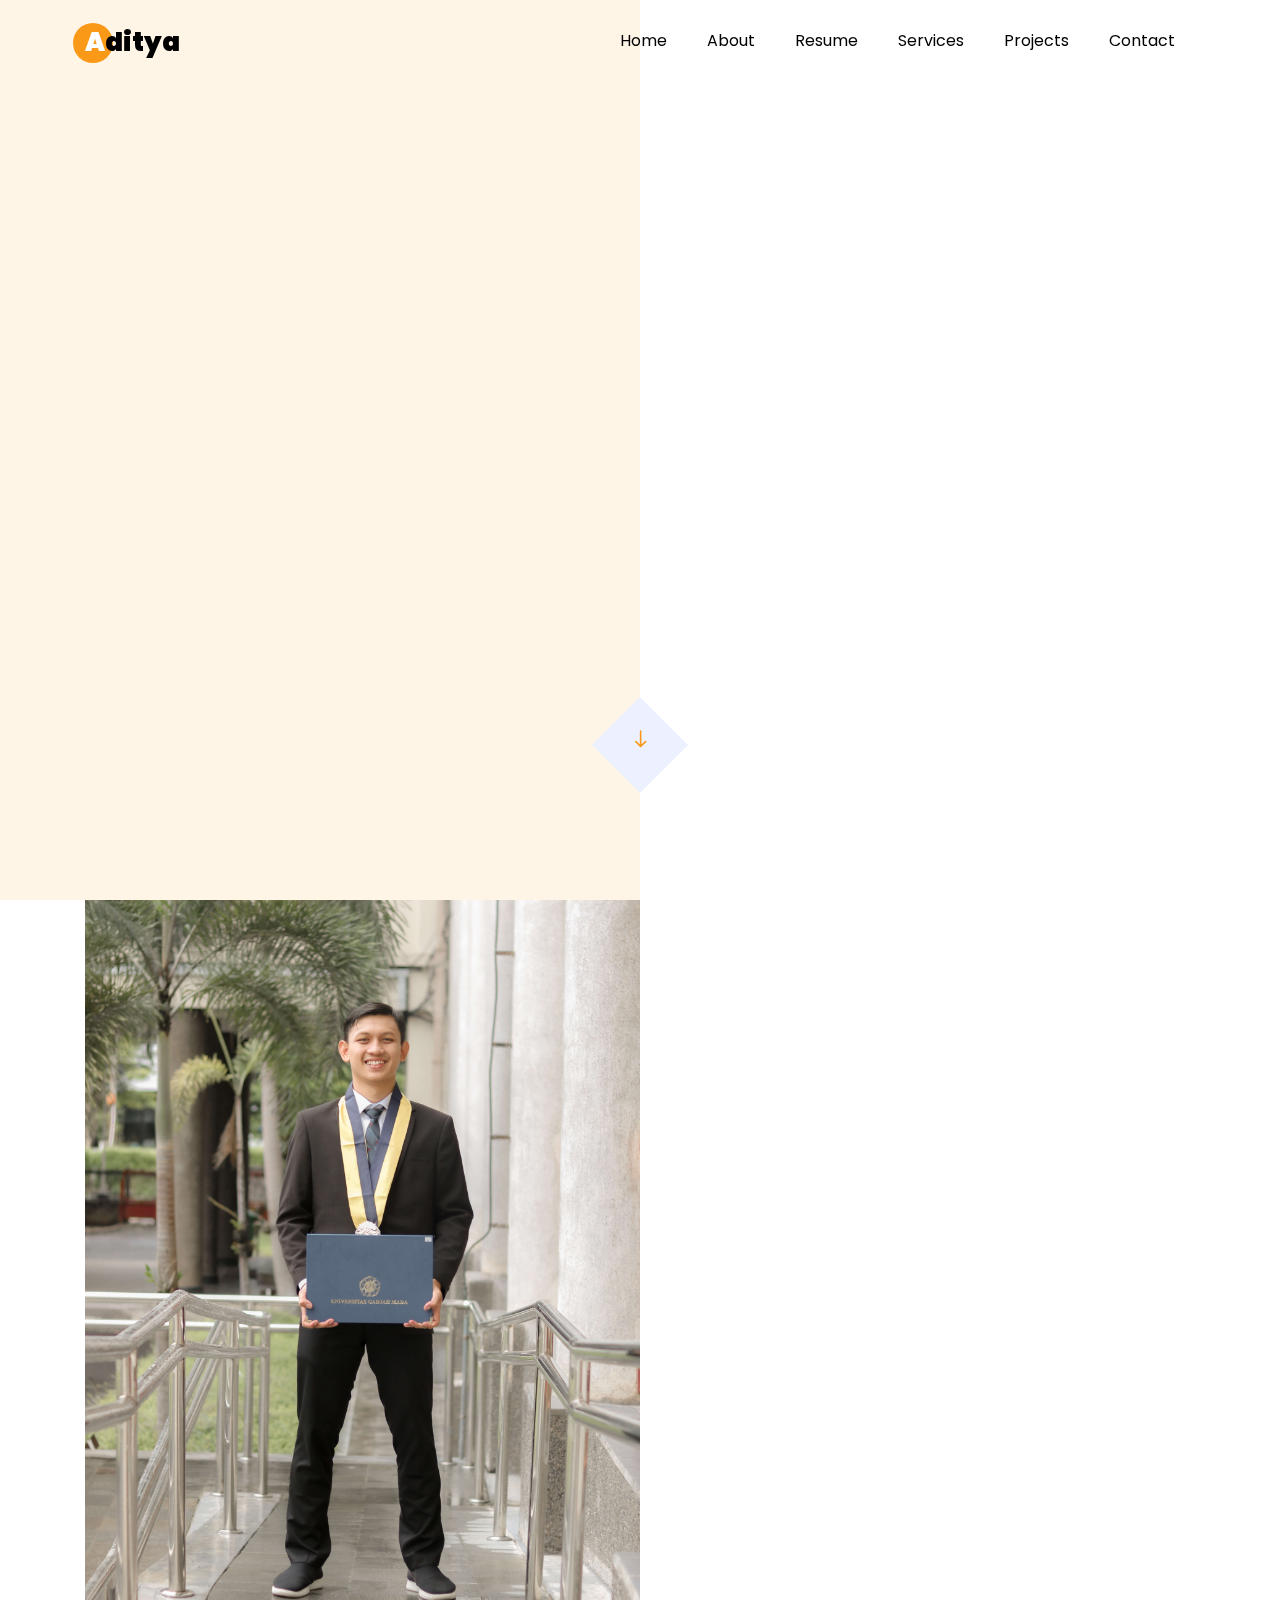
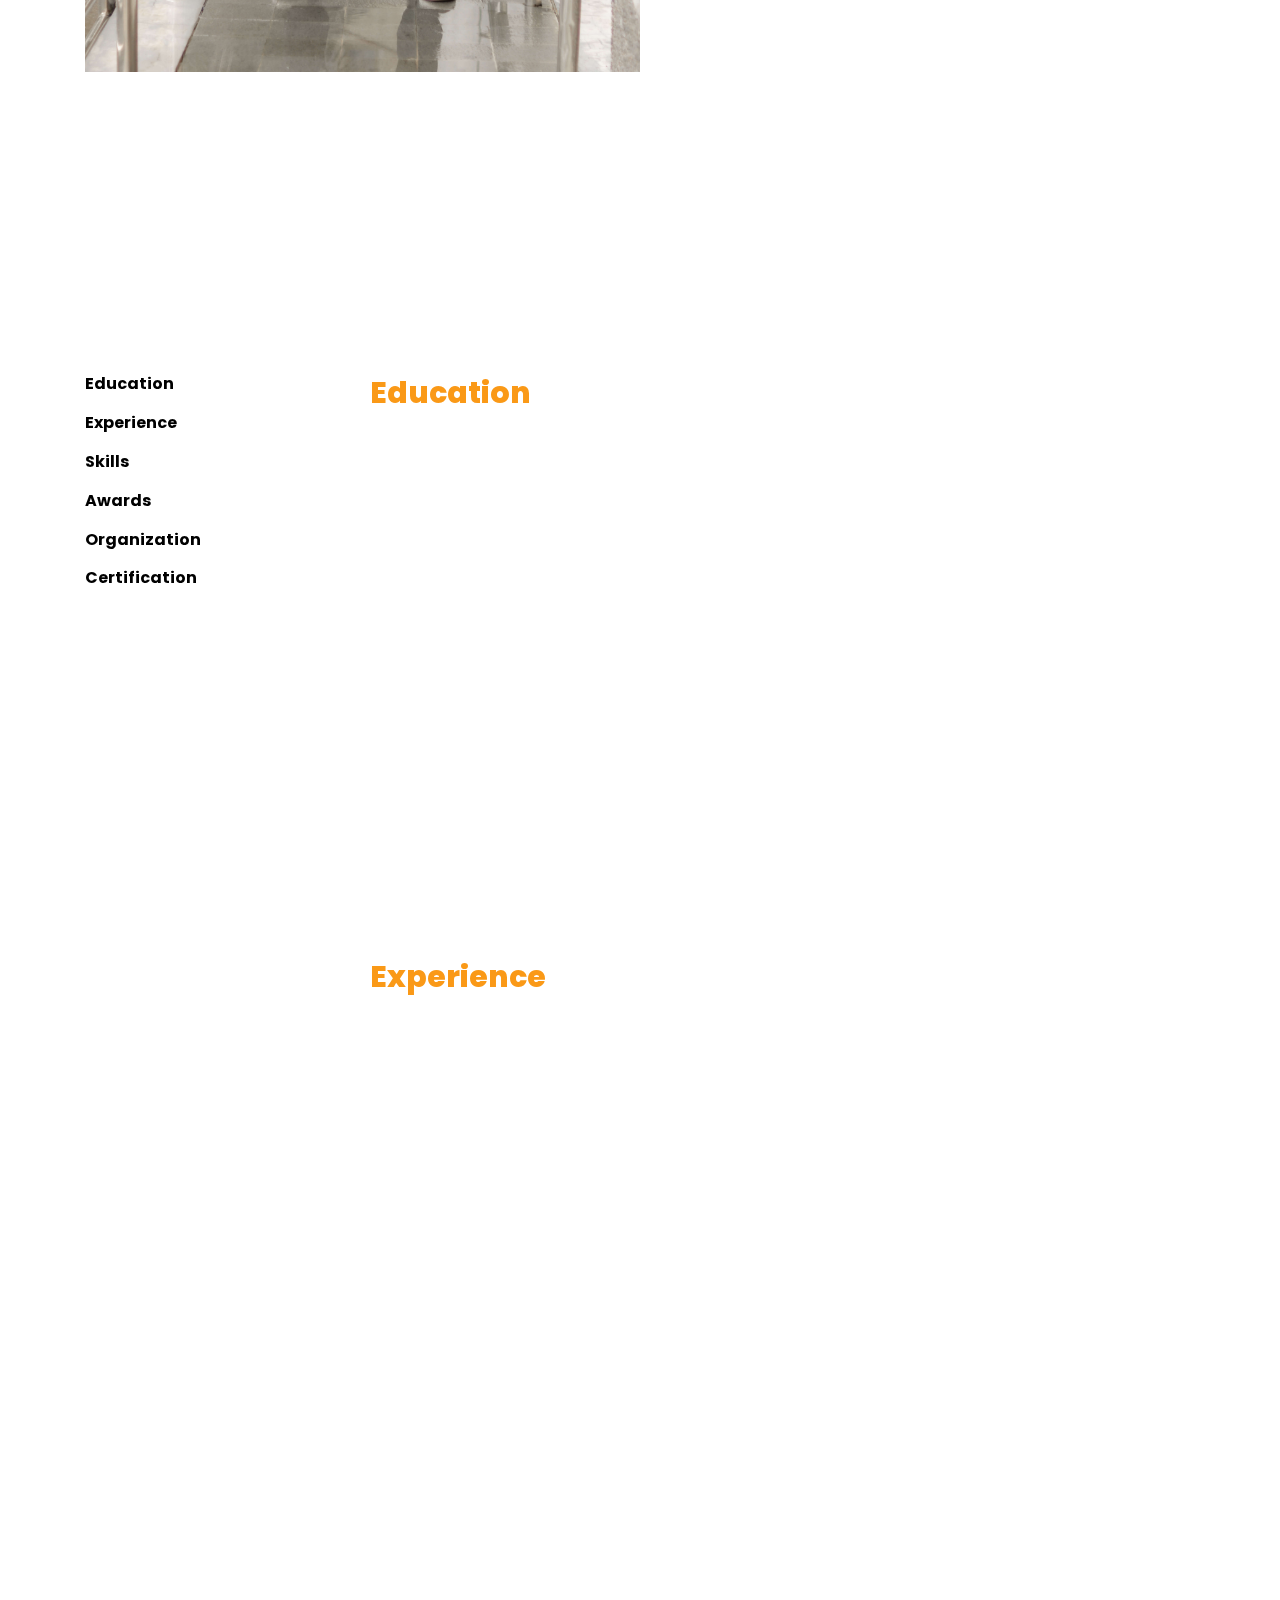
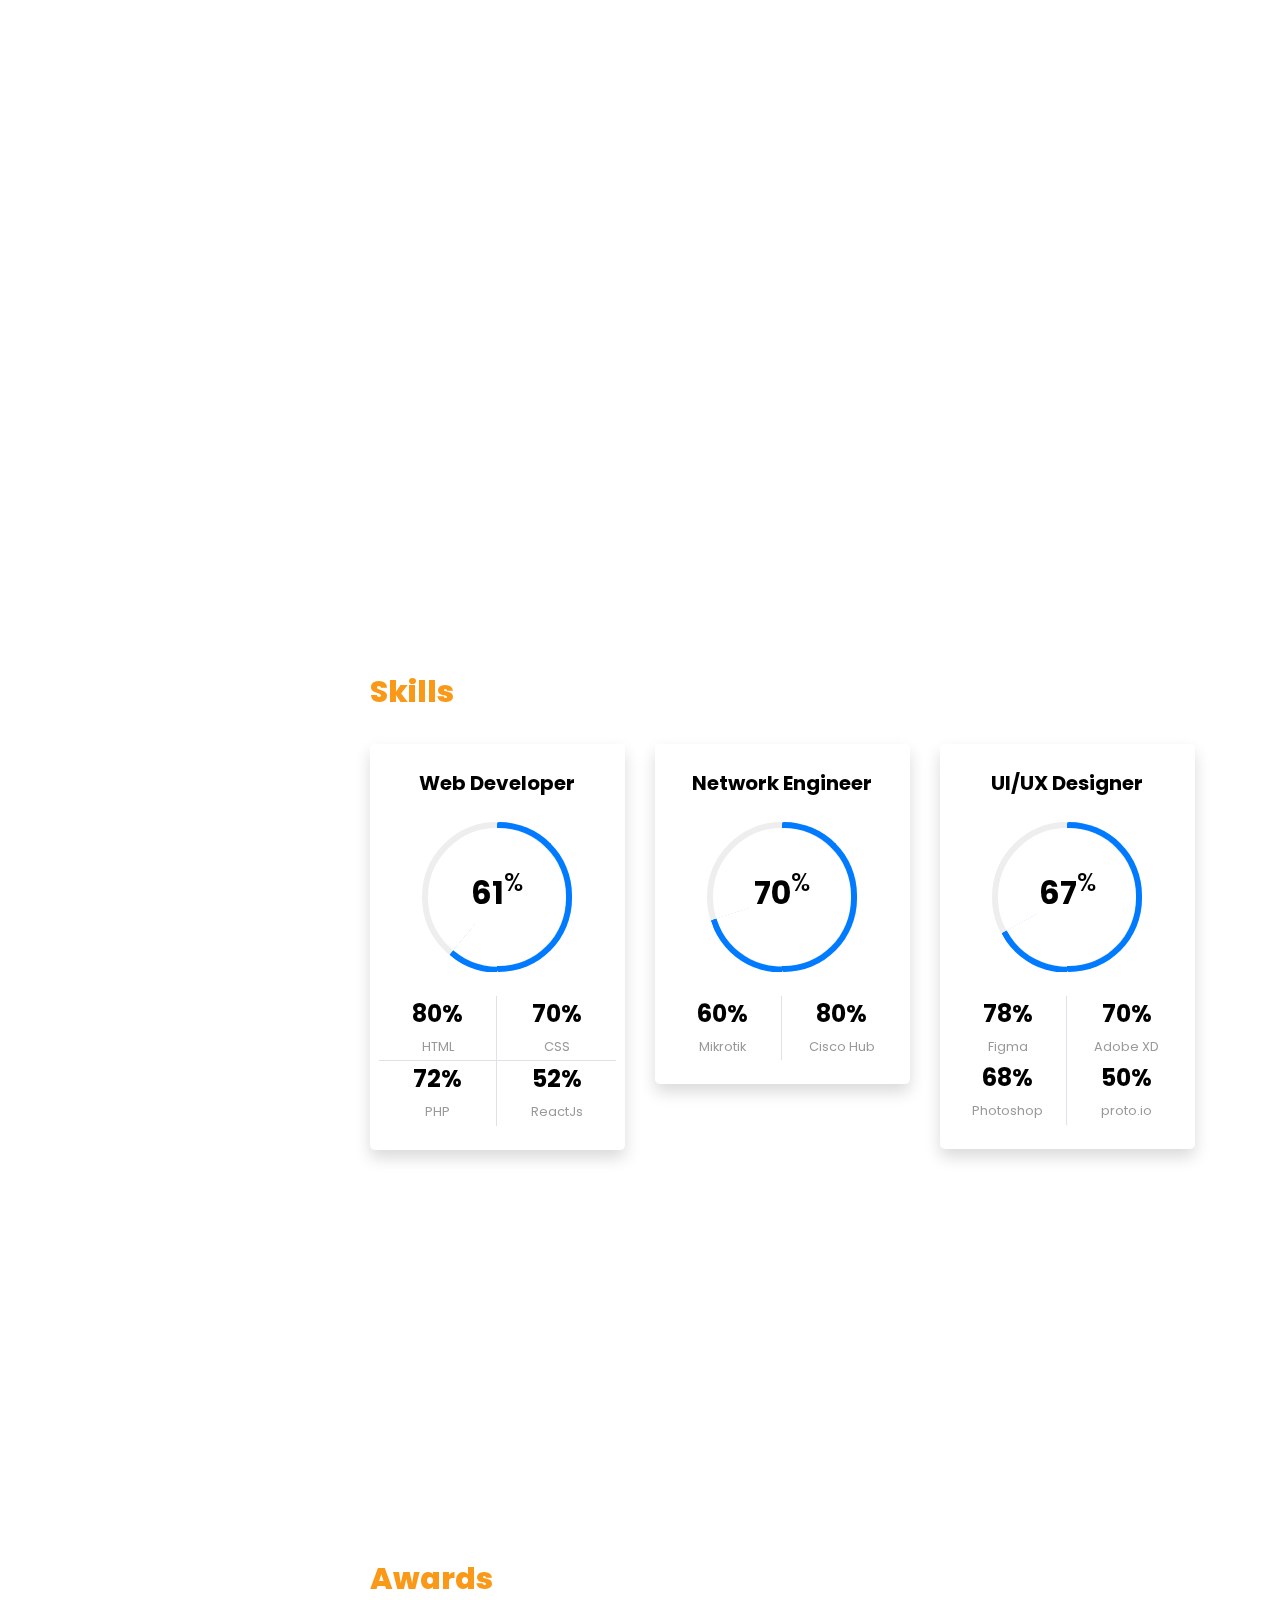
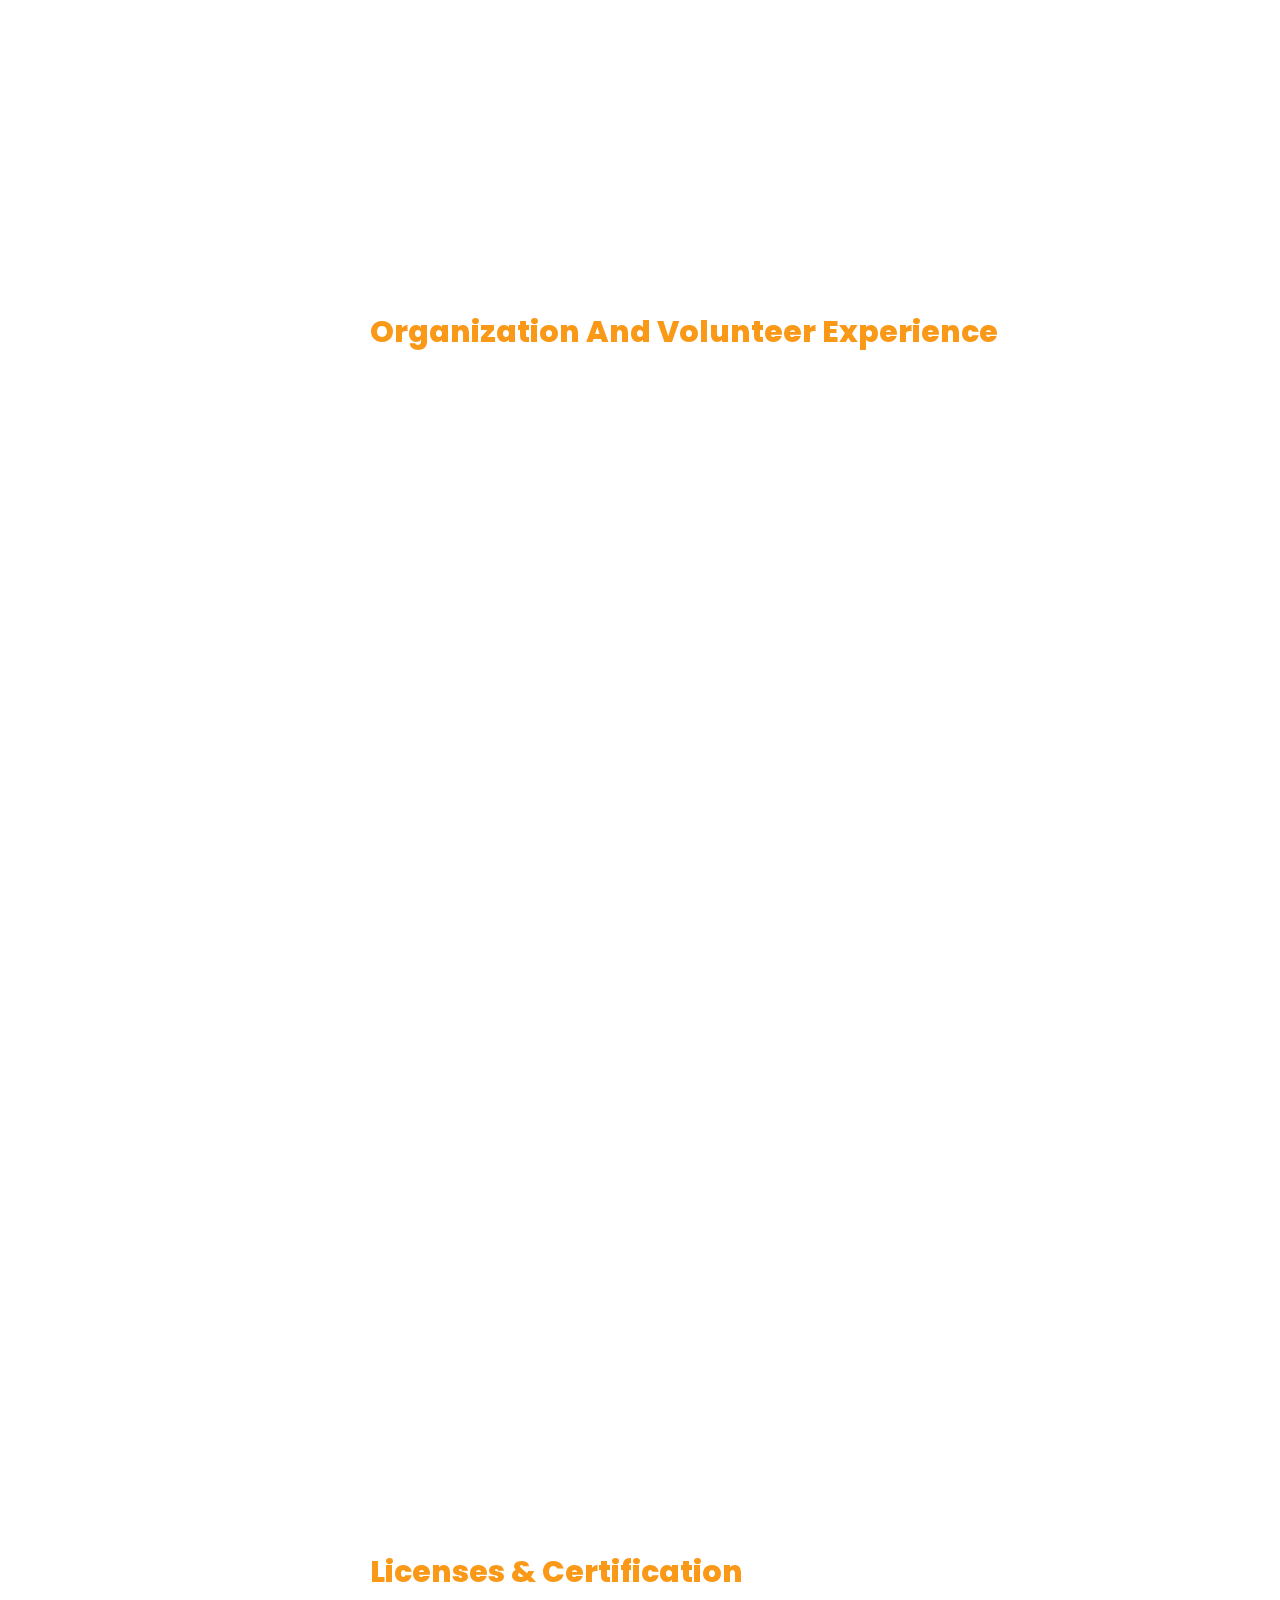
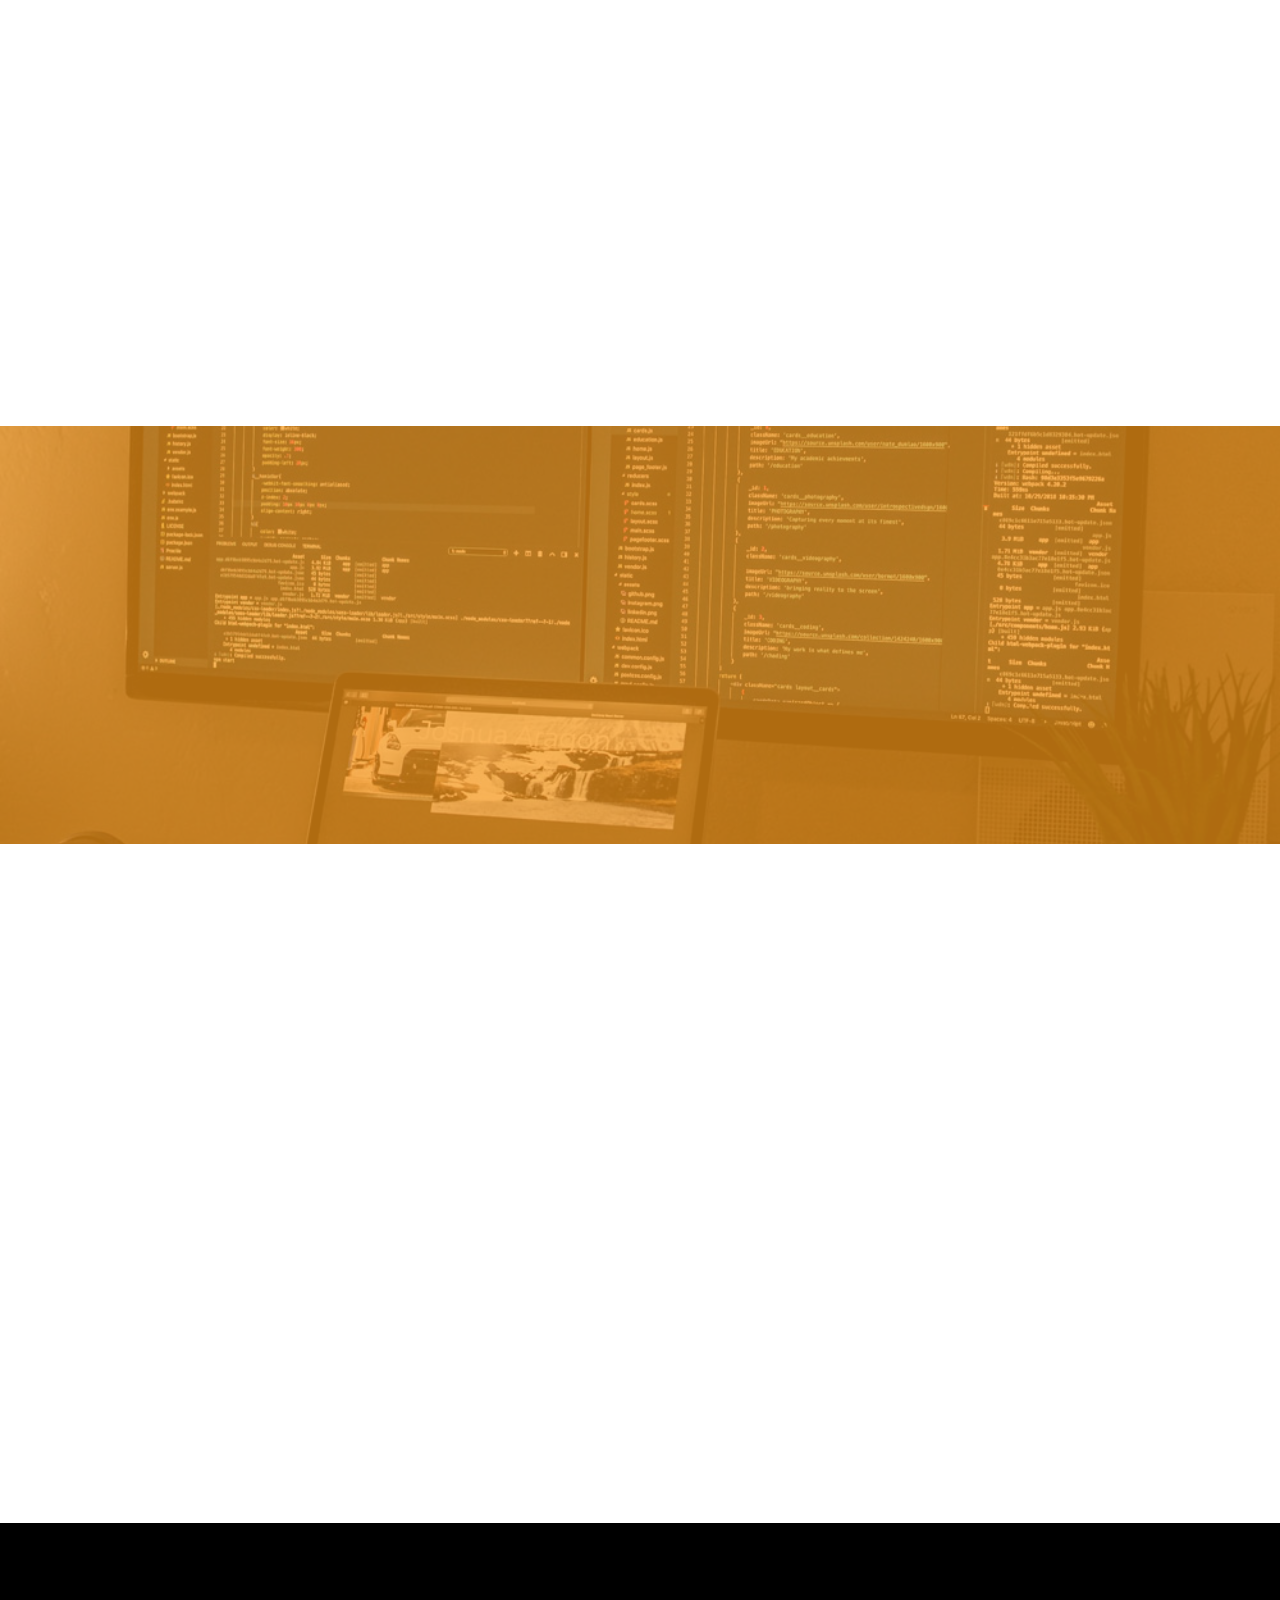
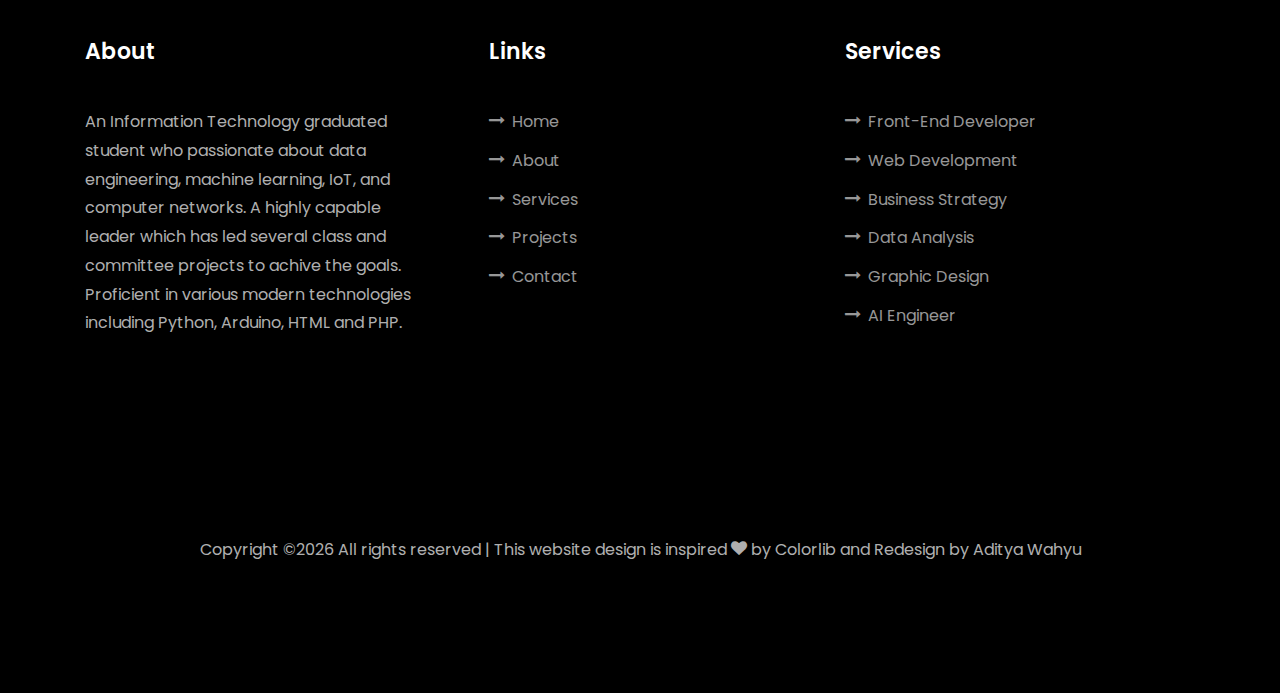
==== commit 3375038a: "final jilid 1" ====
--- a/index.html
+++ b/index.html
@@ -159,6 +159,7 @@
 		    					<span class="date">2016-2020</span>
 		    					<h2>Bachelor of Engineering</h2>
 		    					<span class="position">Universitas Gadjah Mada</span>
+								<p>GPA : 3.42 from 4.00</p>
 		    					<p>My final assignment project is "Monitoring The Symptoms of Landslide by Using LoRa Connectivity".</p>
 	    					</div>
 	    				</div>
@@ -185,7 +186,7 @@
 		    					<span class="date">2019-2020</span>
 		    					<h2>IoT Hardware Device Developer</h2>
 		    					<span class="position">Capstone Project GMLEWS</span>
-		    					<p>IoT device using LoRa module for Monitoring The Symptoms of Landslide.</p>
+		    					<p>Developing the IoT hardware with some device such as Arduino as a node device to read the analogue sensor and the Raspberry Pi as a mini server to collect the data and send it periodically to the Django web application.</p>
 		    				</div>
 	    				</div>
 	    				<div class="resume-wrap d-flex ftco-animate">
@@ -196,7 +197,8 @@
 		    					<span class="date">2019</span>
 		    					<h2>Research Assistant (Internship)</h2>
 		    					<span class="position">IRS Divisi Digital Service PT. Telekomunikasi Indonesia Tbk</span>
-		    					<p>Manage Bandwidth Management testing for Intranet Network using Mikrotik and design captive portal using php</p>
+		    					<p>Get valuable opportunities to intern with projects:</p>
+								<p>Bandwidth Management design using Mikrotik; Creating a customized captive portal using PHP; Conduct research on Ayoketemu.id product</p>
 		    				</div>
 						</div>
 						<div class="resume-wrap d-flex ftco-animate">
@@ -205,9 +207,22 @@
 					    	</div>
 					    	<div class="text pl-3">
 		    					<span class="date">2018</span>
-		    					<h2>Wordpress Developer</h2>
+		    					<h2>Wordpress Administrator</h2>
 		    					<span class="position">KMTETI FT UGM</span>
 		    					<p>Manage the flow of information dissemination about KMTETI or those related to social media. Arrange a schedule from the content to be uploaded. And monitor information that is developing in the KMTETI media circle.</p>
+		    				</div>
+	    				</div>
+						<div class="resume-wrap d-flex ftco-animate">
+	    					<div class="icon d-flex align-items-center justify-content-center">
+					    		<span class="flaticon-ideas"></span>
+					    	</div>
+					    	<div class="text pl-3">
+		    					<span class="date">2018</span>
+		    					<h2>Tutor Assistant of Numerical Method</h2>
+		    					<span class="position">DTETI FT UGM</span>
+		    					<p>The tutorial class of the Numerical Method course is an additional class provided by the department for students in taking courses. The Tutorial Assistant has the following duties :</p>
+									<p>- Make a summary of the material, practice questions, and complete assignments in class that are deemed difficult so that students' understanding of the material can be maximally absorbed.</p>
+									<p>- Provide an assessment of student performance in additional classes as an additional reference value for lecturers who teach courses</p>
 		    				</div>
 	    				</div>
 					  </div>
@@ -219,7 +234,7 @@
 						        <h2 class="h5 font-weight-bold text-center mb-4">Web Developer</h2>
 
 						        <!-- Progress bar 1 -->
-						        <div class="progress mx-auto" data-value='80'>
+						        <div class="progress mx-auto" data-value='61'>
 						          <span class="progress-left">
                         <span class="progress-bar border-primary"></span>
 						          </span>
@@ -227,7 +242,7 @@
                         <span class="progress-bar border-primary"></span>
 						          </span>
 						          <div class="progress-value w-100 h-100 rounded-circle d-flex align-items-center justify-content-center">
-						            <div class="h2 font-weight-bold">80<sup class="small">%</sup></div>
+						            <div class="h2 font-weight-bold">61<sup class="small">%</sup></div>
 						          </div>
 						        </div>
 						        <!-- END -->
@@ -256,7 +271,7 @@
 						        <h2 class="h5 font-weight-bold text-center mb-4">Network Engineer</h2>
 
 						        <!-- Progress bar 1 -->
-						        <div class="progress mx-auto" data-value='78'>
+						        <div class="progress mx-auto" data-value='70'>
 						          <span class="progress-left">
                         <span class="progress-bar border-primary"></span>
 						          </span>
@@ -264,7 +279,7 @@
                         <span class="progress-bar border-primary"></span>
 						          </span>
 						          <div class="progress-value w-100 h-100 rounded-circle d-flex align-items-center justify-content-center">
-						            <div class="h2 font-weight-bold">78<sup class="small">%</sup></div>
+						            <div class="h2 font-weight-bold">70<sup class="small">%</sup></div>
 						          </div>
 						        </div>
 						        <!-- END -->
@@ -287,7 +302,7 @@
 						        <h2 class="h5 font-weight-bold text-center mb-4">UI/UX Designer</h2>
 
 						        <!-- Progress bar 1 -->
-						        <div class="progress mx-auto" data-value='75'>
+						        <div class="progress mx-auto" data-value='67'>
 						          <span class="progress-left">
                         <span class="progress-bar border-primary"></span>
 						          </span>
@@ -295,7 +310,7 @@
                         <span class="progress-bar border-primary"></span>
 						          </span>
 						          <div class="progress-value w-100 h-100 rounded-circle d-flex align-items-center justify-content-center">
-						            <div class="h2 font-weight-bold">77<sup class="small">%</sup></div>
+						            <div class="h2 font-weight-bold">67<sup class="small">%</sup></div>
 						          </div>
 						        </div>
 						        <!-- END -->
@@ -303,7 +318,7 @@
 						        <!-- Demo info -->
 						        <div class="row text-center mt-4">
 						          <div class="col-6 border-right">
-						            <div class="h4 font-weight-bold mb-0">58%</div><span class="small text-gray">Figma</span>
+						            <div class="h4 font-weight-bold mb-0">78%</div><span class="small text-gray">Figma</span>
 						          </div>
 						          <div class="col-6">
 						            <div class="h4 font-weight-bold mb-0">70%</div><span class="small text-gray">Adobe XD</span>
@@ -403,7 +418,7 @@
 	    				</div>
 					  </div>
 					  <div id="page-5" class= "page five">
-					    <h2 class="heading">Organization</h2>
+					    <h2 class="heading">Organization And Volunteer Experience</h2>
 					    <div class="resume-wrap d-flex ftco-animate">
 					    	<div class="icon d-flex align-items-center justify-content-center">
 					    		<span class="flaticon-ideas"></span>
@@ -424,6 +439,35 @@
 		    					<h2>Head of Social Media Subdivision</h2>
 		    					<span class="position">KMTETI FT UGM</span>
 		    					<p>Participate in managing and overseeing funding at institutions within the engineering faculty and providing license and arrange letter numbers for institutional purposes</p>
+	    					</div>
+	    				</div>
+						<div class="resume-wrap d-flex ftco-animate">
+					    	<div class="icon d-flex align-items-center justify-content-center">
+					    		<span class="flaticon-ideas"></span>
+					    	</div>
+					    	<div class="text pl-3">
+		    					<span class="date">2018-2019</span>
+		    					<h2>Head of Secretarial Division</h2>
+		    					<span class="position">Technocorner 2018</span>
+		    					<p>Some of the tasks that are the responsibility of the secretarial division are:</p>
+									<p>Create participant registration flow to payment methods
+									; Manage registration fees and files from verified participants
+									; Make attendance of participants during the main event, and attendance of the committee during the meeting
+									; Create a booth for the registration promotion of the event</p>
+	    					</div>
+	    				</div>
+						<div class="resume-wrap d-flex ftco-animate">
+					    	<div class="icon d-flex align-items-center justify-content-center">
+					    		<span class="flaticon-ideas"></span>
+					    	</div>
+					    	<div class="text pl-3">
+		    					<span class="date">2017 & 2018</span>
+		    					<h2>Member of Medical Division</h2>
+		    					<span class="position">PPSMB Kesatria</span>
+		    					<p>PPSMB Kesatria is a campus introduction activity for new students at the Faculty level. In the medical division I have an assignment</p>
+									<p>Monitor the health of participants and committee from the start of the event to the end of the event
+										; Providing clean and proper health facilities for sick participants
+										; Providing a reserve of first aid medicine or other drugs if needed for participants</p>
 	    					</div>
 	    				</div>
 					</div>
@@ -509,7 +553,7 @@
 							</span>
 							<div class="desc">
 								<h3 class="mb-5">Quality Assurance Product</h3>
-								<p>A small river named Duden flows by their place and supplies it with the necessary regelialia.</p>
+								<p>My experience is doing black-box testing on mobile applications that will be deployed. I use black-box testing on various types of mobile phones based on Android.</p>
 							</div>
 						</a>
 					</div>
@@ -520,11 +564,10 @@
 							</span>
 							<div class="desc">
 								<h3 class="mb-5">IoT Developer</h3>
-								<p>A small river named Duden flows by their place and supplies it with the necessary regelialia.</p>
+								<p>My experience on IoT development when I'm taking the final project to get a bachelor degree. The IoT device that I made is used to monitor the landslide symptoms using Lora communication.</p>
 							</div>
 						</a>
 					</div>
-
 					<div class="col-md-4 text-center d-flex ftco-animate">
 						<a href="#" class="services-1 shadow">
 							<span class="icon">
@@ -532,7 +575,7 @@
 							</span>
 							<div class="desc">
 								<h3 class="mb-5">Team Management</h3>
-								<p>A small river named Duden flows by their place and supplies it with the necessary regelialia.</p>
+								<p>My experience is when I was the leader in a capstone project for my final year assignment, which had to manage time and people according to the expected target. I use agile methodologies as the basis for our development.</p>
 							</div>
 						</a>
 					</div>
@@ -543,7 +586,7 @@
 							</span>
 							<div class="desc">
 								<h3 class="mb-5">UI/UX Designer</h3>
-								<p>A small river named Duden flows by their place and supplies it with the necessary regelialia.</p>
+								<p>My first experience on UI/UX design where I was selected to be the 10th finalist in the Gemastik 11 competition. The methodology I use is design sprint.</p>
 							</div>
 						</a>
 					</div>
@@ -554,7 +597,7 @@
 							</span>
 							<div class="desc">
 								<h3 class="mb-5">Product Strategy</h3>
-								<p>A small river named Duden flows by their place and supplies it with the necessary regelialia.</p>
+								<p>Some of my experiences as a front-end developer when I was the head of the social media division of student organization required me to manage websites using html, css and php.</p>
 							</div>
 						</a>
 					</div>
@@ -593,20 +636,20 @@
   				</div>
 
     			<div class="col-md-4">
-    				<div class="project img ftco-animate d-flex justify-content-center align-items-center" style="background-image: url(images/work-3.jpg);">
+    				<div class="project img ftco-animate d-flex justify-content-center align-items-center" style="background-image: url(images/ui-gizi.png);">
     					<div class="overlay"></div>
 	    				<div class="text text-center p-4">
-	    					<h3><a href="#">Branding &amp; Illustration Design</a></h3>
-	    					<span>Web Design</span>
+	    					<h3><a href="images/ui-gizi.png">Giziku Apps UI Design Prototype</a></h3>
+	    					<span>UI/UX Design</span>
 	    				</div>
     				</div>
     			</div>
     			<div class="col-md-4">
-    				<div class="project img ftco-animate d-flex justify-content-center align-items-center" style="background-image: url(images/work-4.jpg);">
+    				<div class="project img ftco-animate d-flex justify-content-center align-items-center" style="background-image: url(images/wow.gif);">
     					<div class="overlay"></div>
 	    				<div class="text text-center p-4">
-	    					<h3><a href="#">Branding &amp; Illustration Design</a></h3>
-	    					<span>Web Design</span>
+	    					<h3><a href="images/wow.gif">World of War Games</a></h3>
+	    					<span>Unity Game Development</span>
 	    				</div>
     				</div>
     			</div>
@@ -620,11 +663,11 @@
     				</div>
     			</div>
     			<div class="col-md-4">
-    				<div class="project img ftco-animate d-flex justify-content-center align-items-center" style="background-image: url(images/work-6.jpg);">
+    				<div class="project img ftco-animate d-flex justify-content-center align-items-center" style="background-image: url(images/feedback.jpg);">
     					<div class="overlay"></div>
 	    				<div class="text text-center p-4">
-	    					<h3><a href="#">Branding &amp; Illustration Design</a></h3>
-	    					<span>Web Design</span>
+	    					<h3><a href="#">Feedback Form for Captive Portal</a></h3>
+	    					<span>Web Development</span>
 	    				</div>
     				</div>
     			</div>
@@ -743,9 +786,9 @@
 			<div class="container">
 				<div class="row justify-content-center">
 					<div class="col-md-7 ftco-animate text-center">
-						<h2>I'm <span>Available</span> for Recruitment</h2>
+						<h2><span>Hire</span> me!</h2>
 						<p>Ready to work hard, be responsible, work under pressure, and work satisfactorily.</p>
-						<p class="mb-0"><a href="mailto:adityaprasetyo8@gmail.com" class="btn btn-primary py-3 px-5">Hire me</a></p>
+						<p class="mb-0"><a href="mailto:adityaprasetyo8@gmail.com" class="btn btn-primary py-3 px-5">click here</a></p>
 					</div>
 				</div>
 			</div>
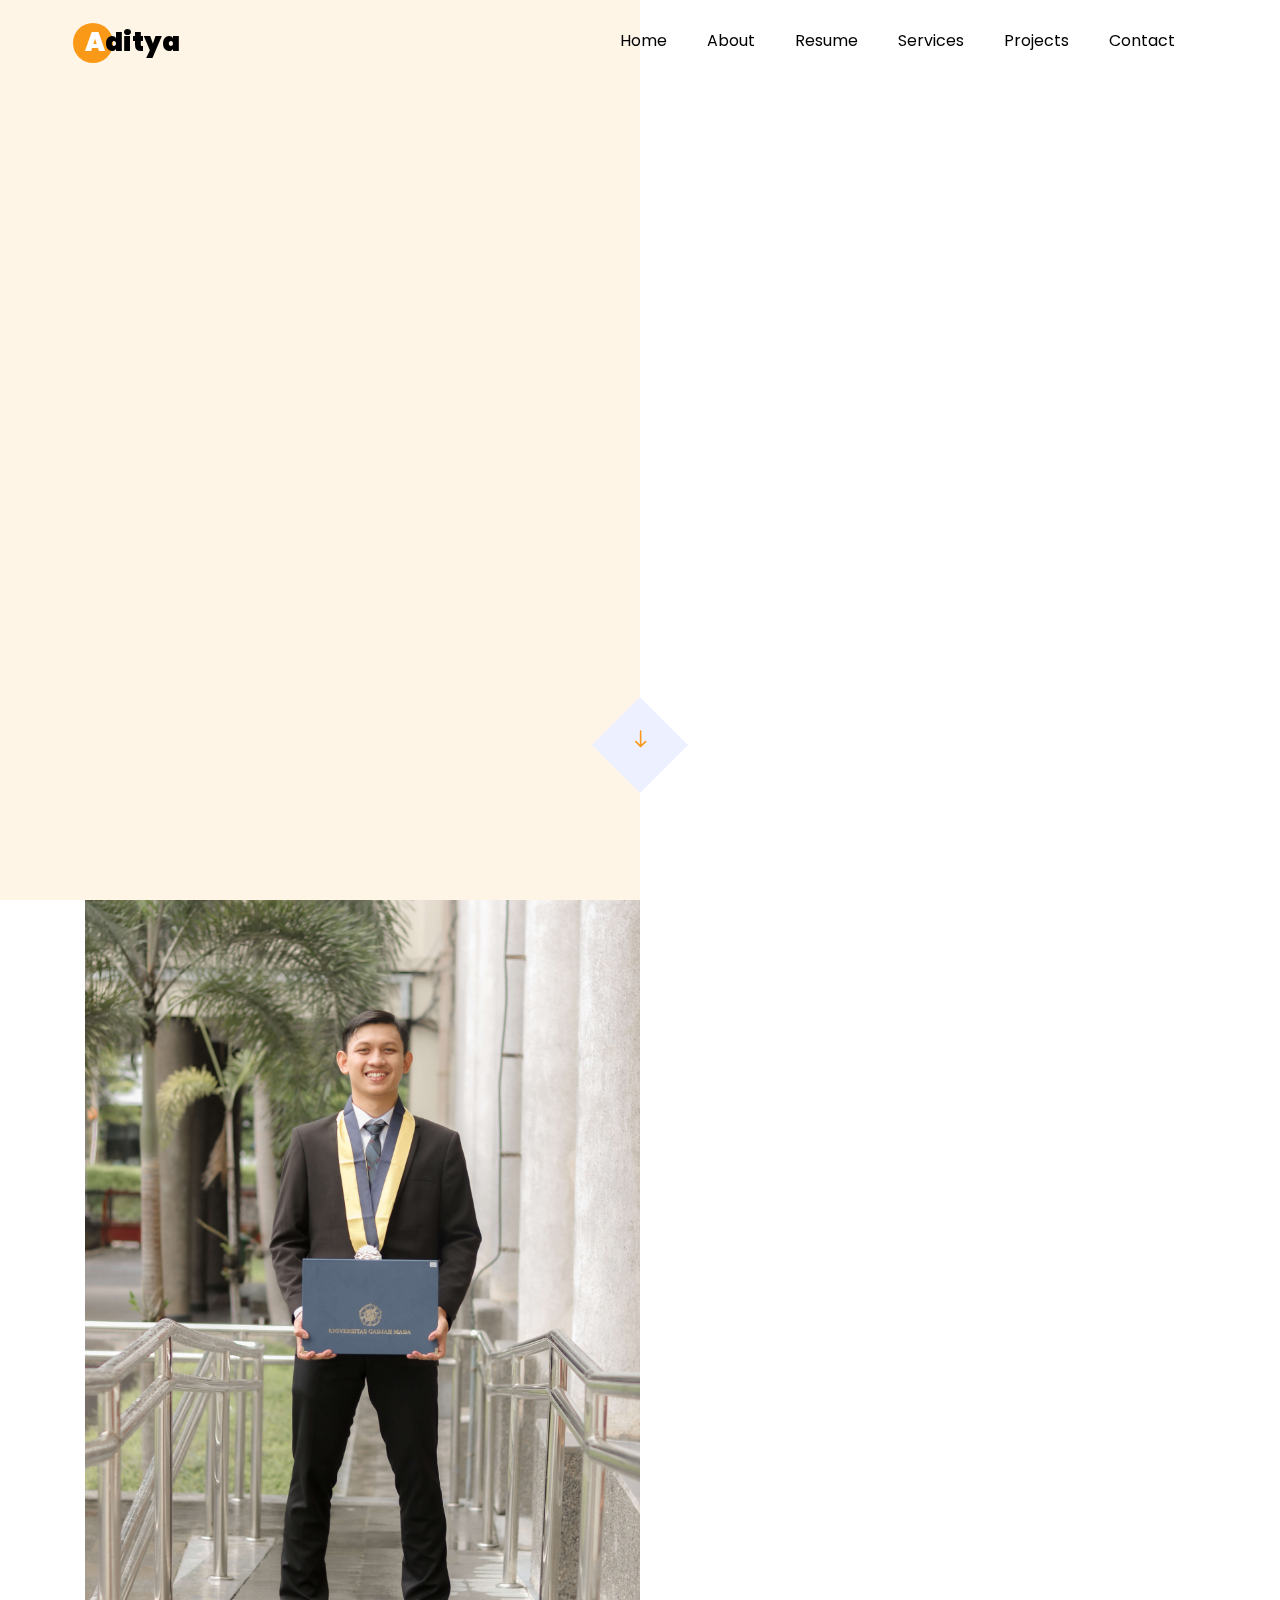
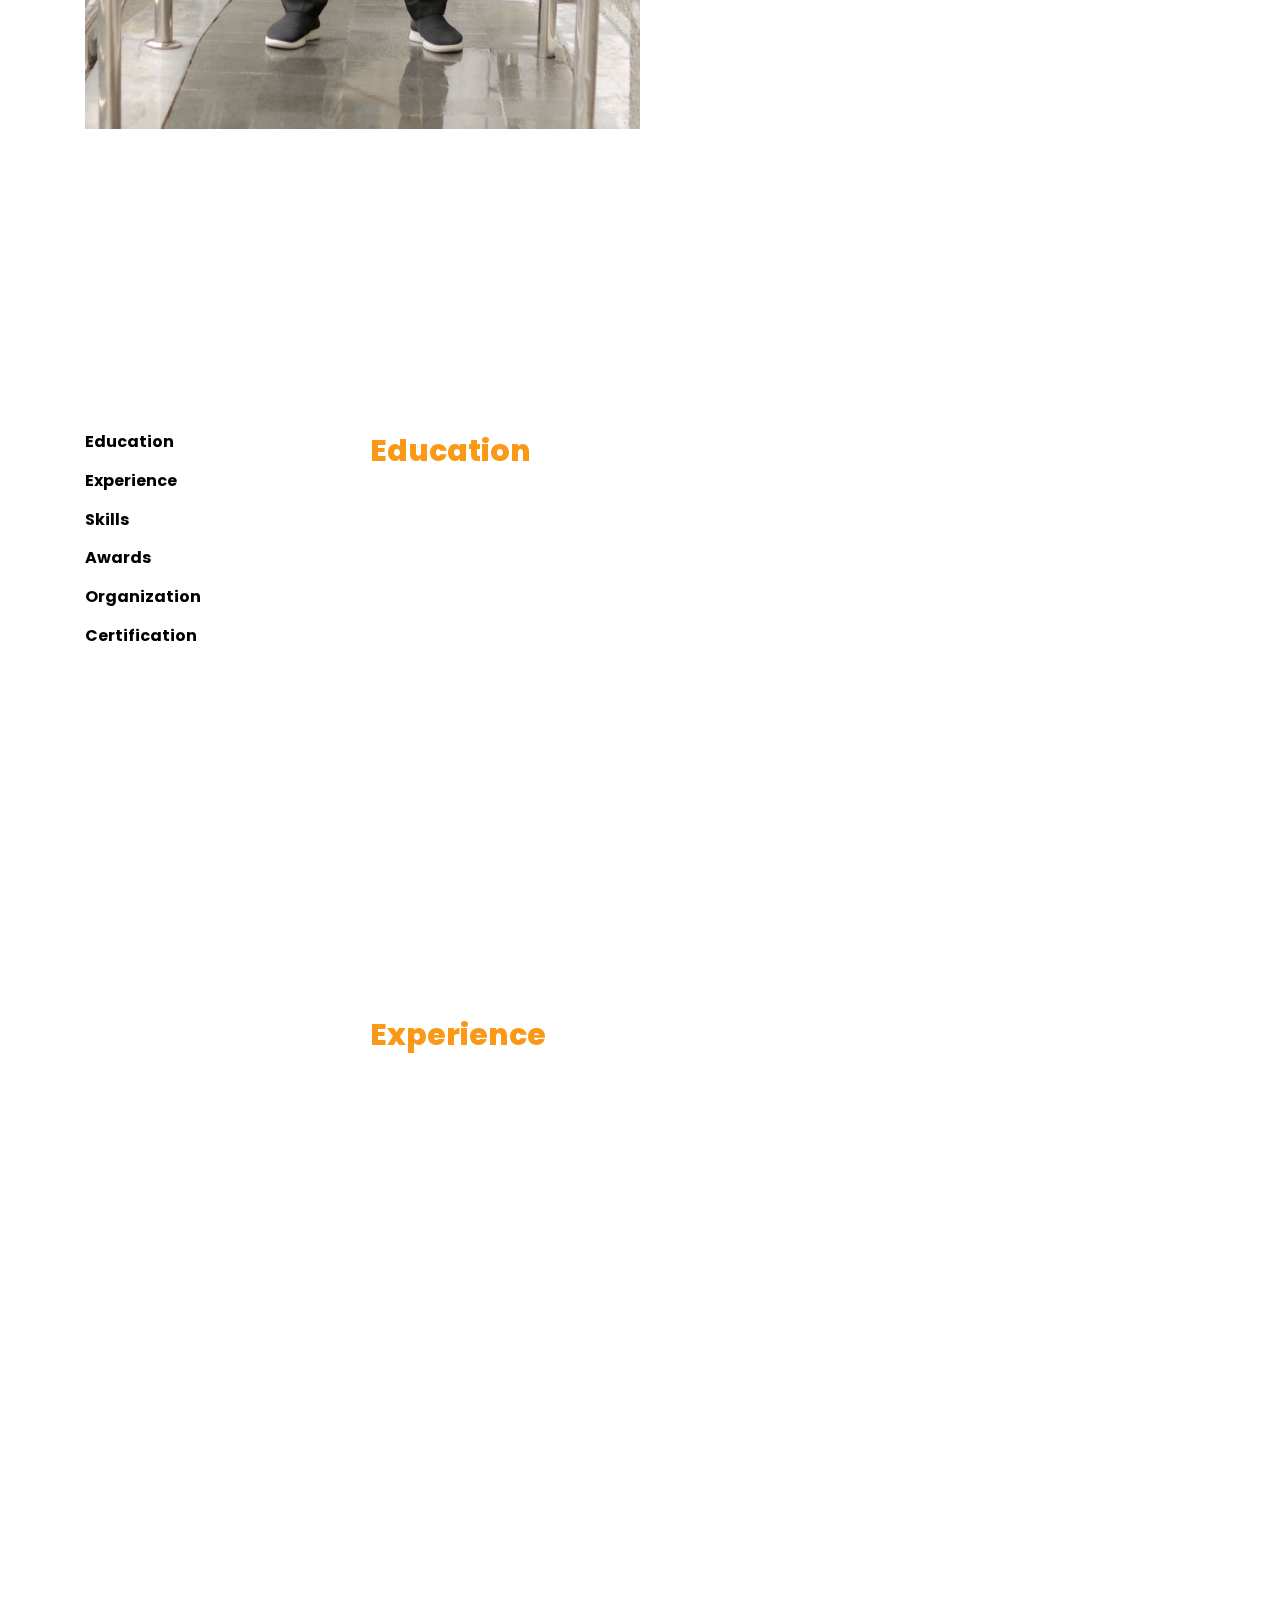
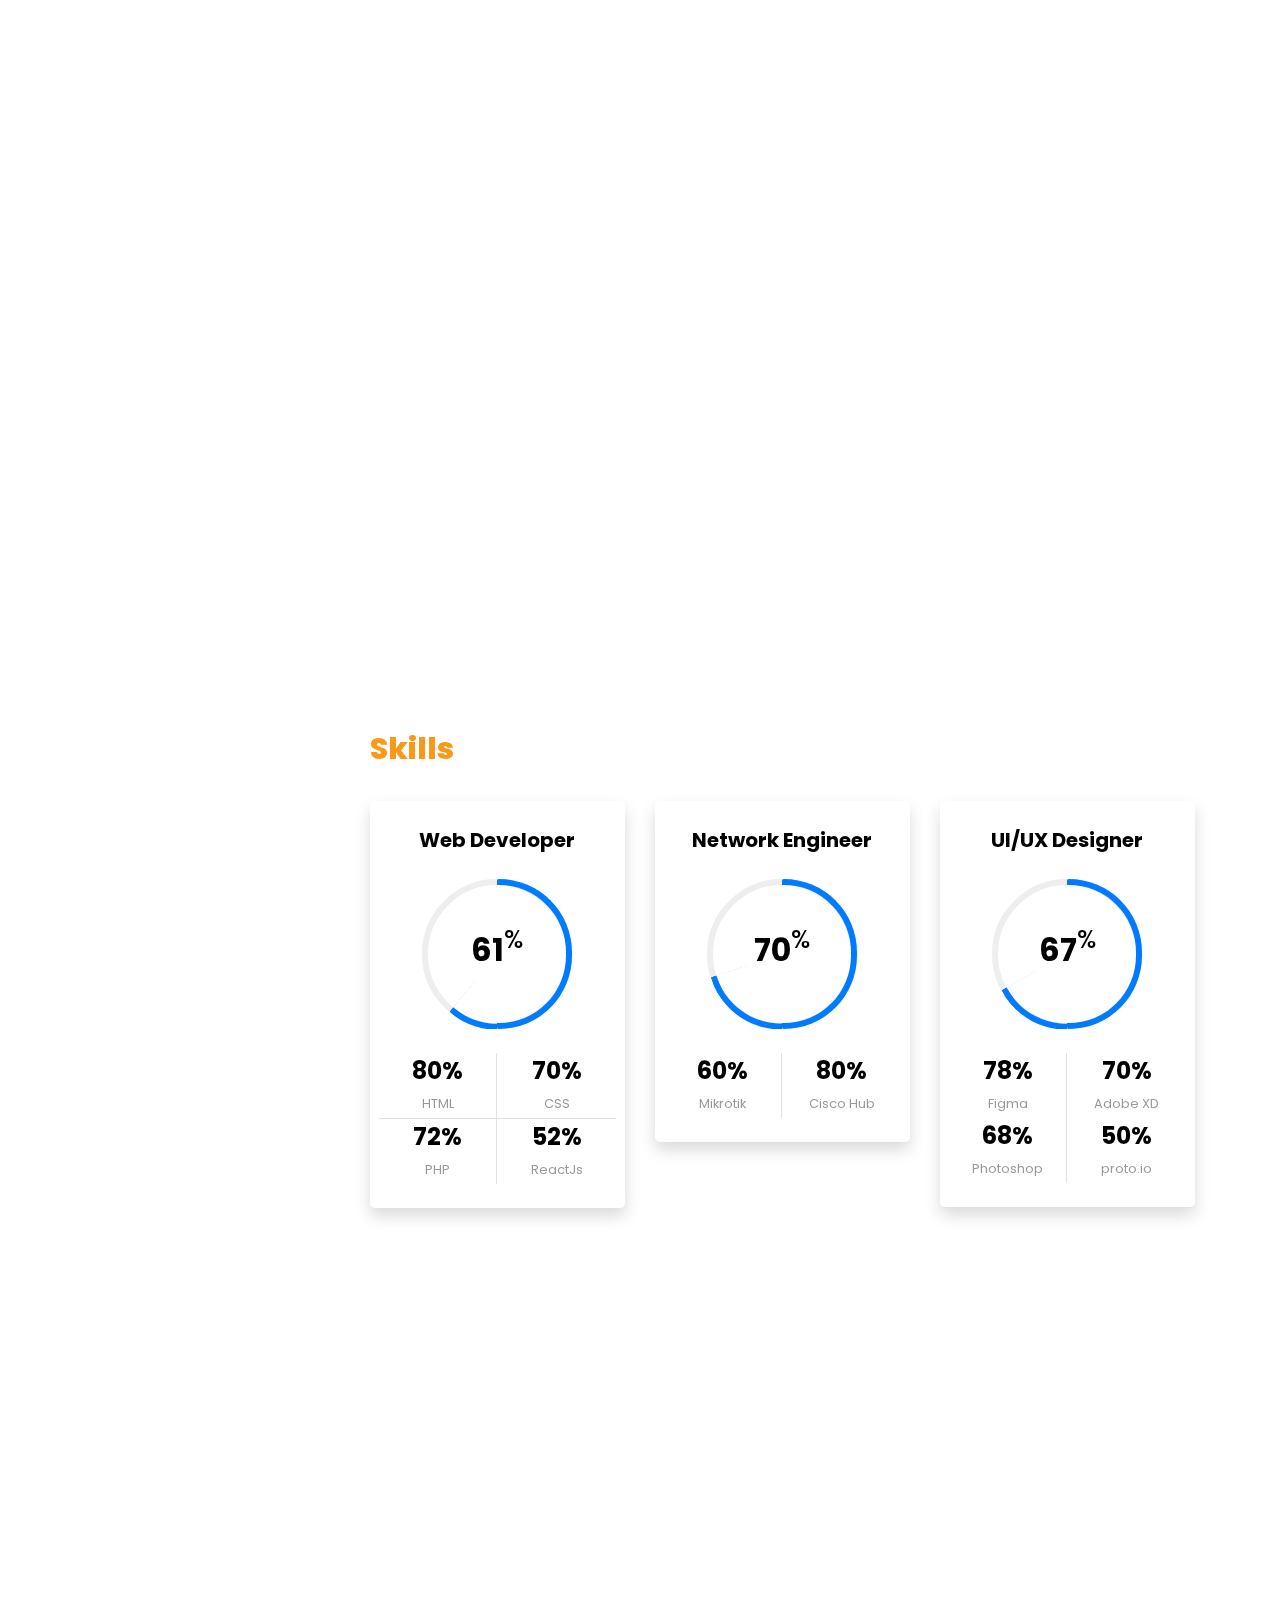
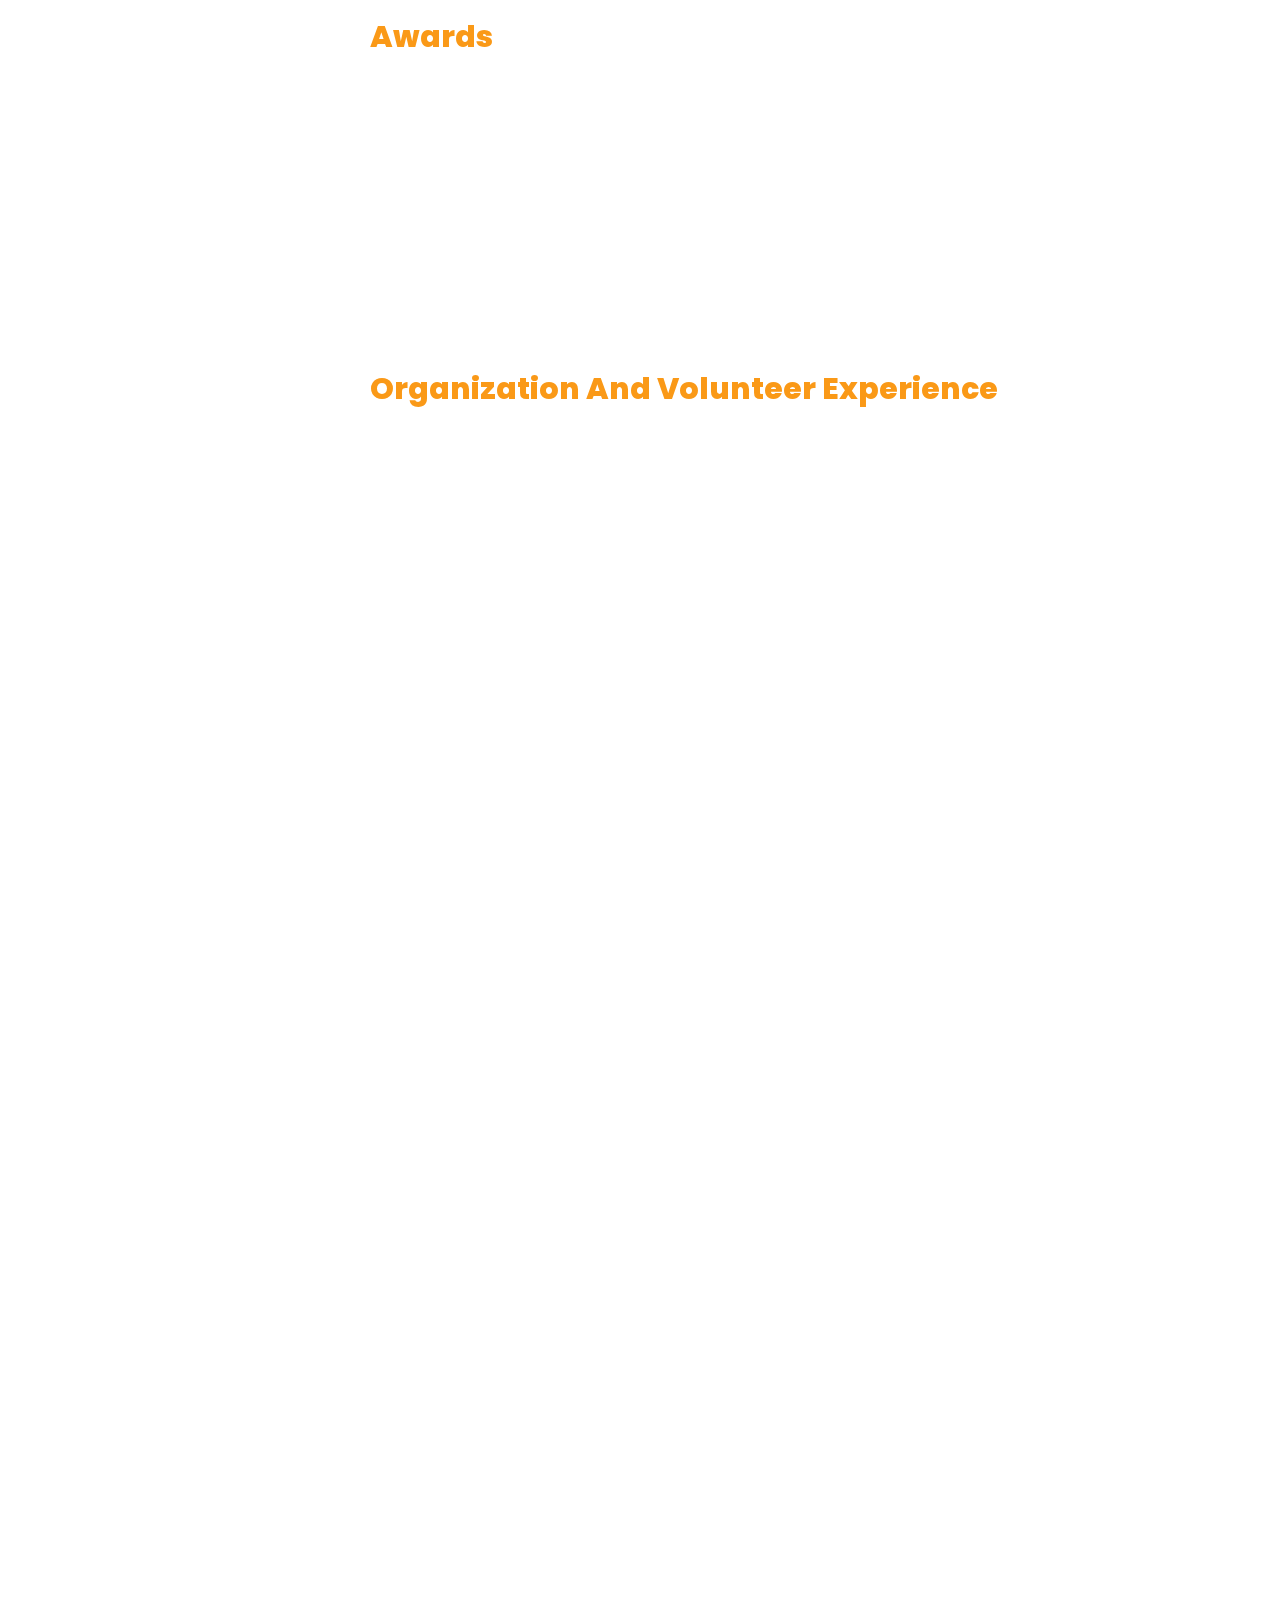
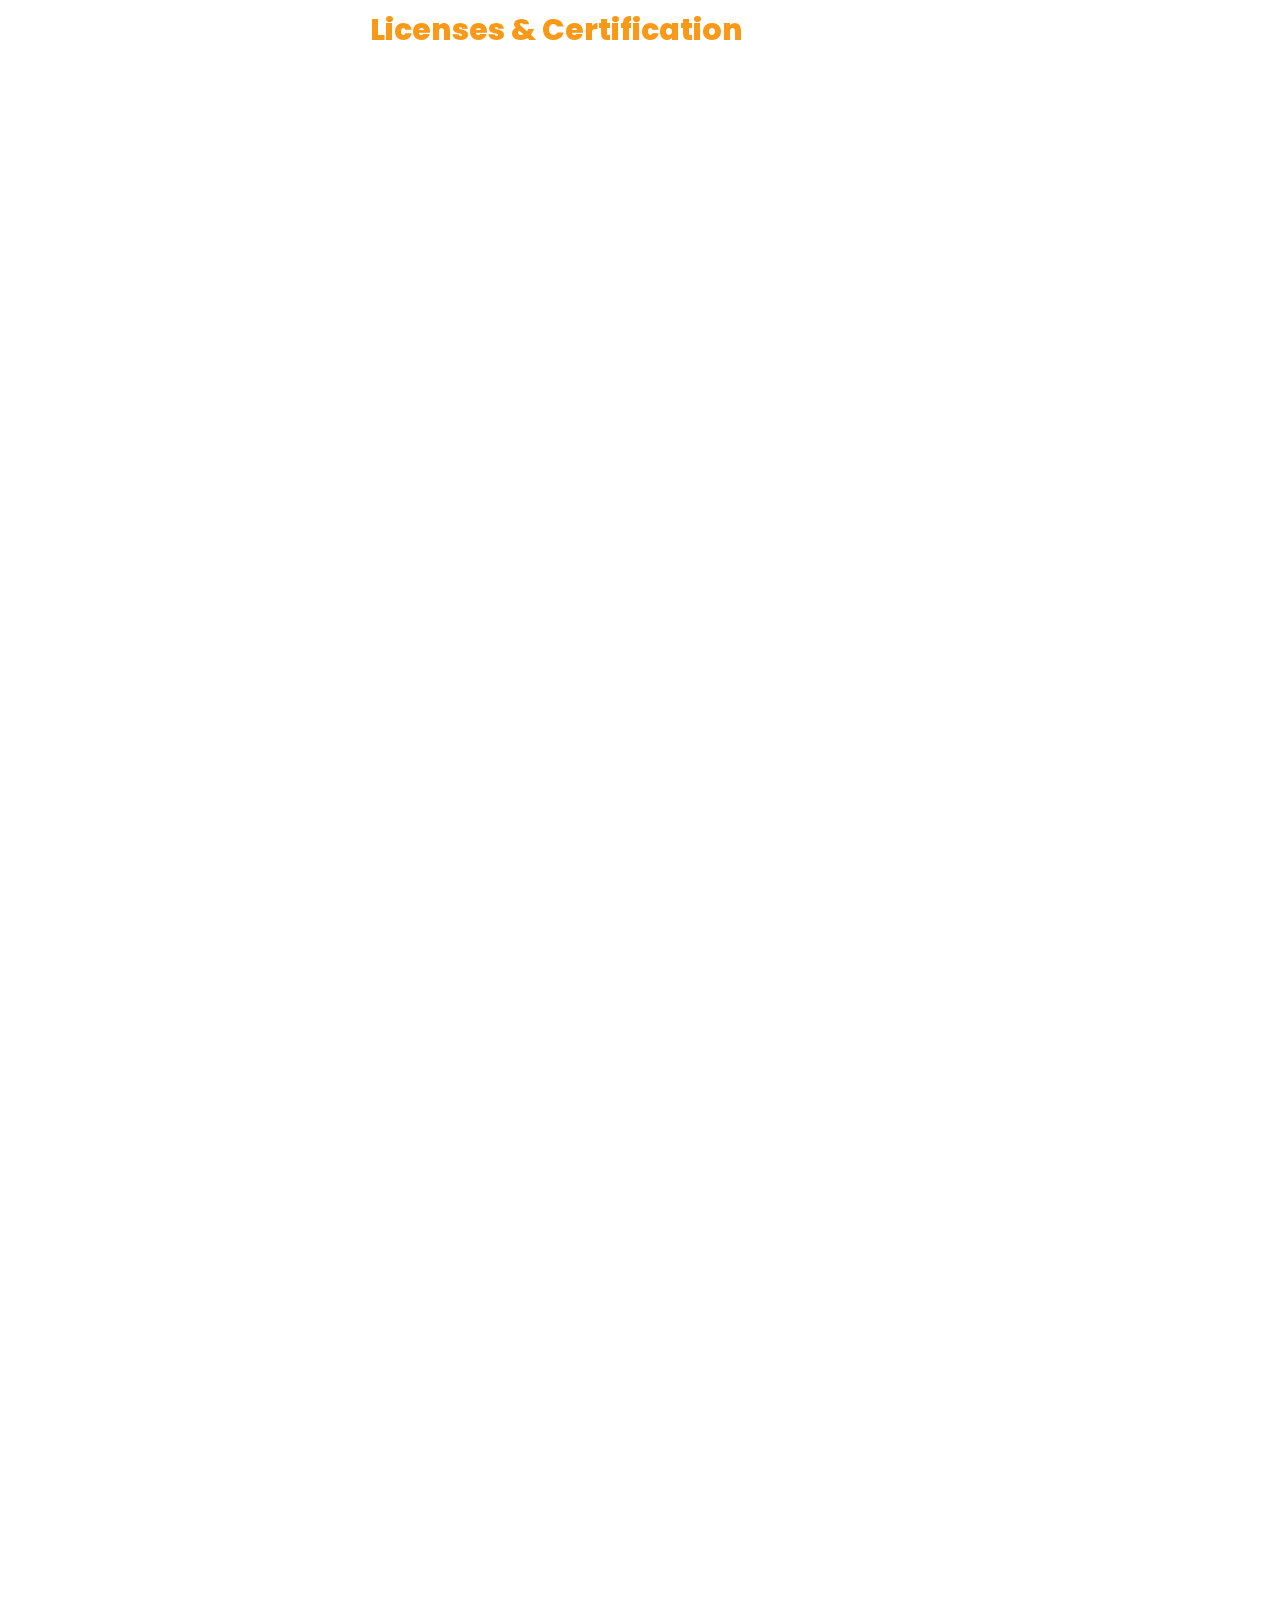
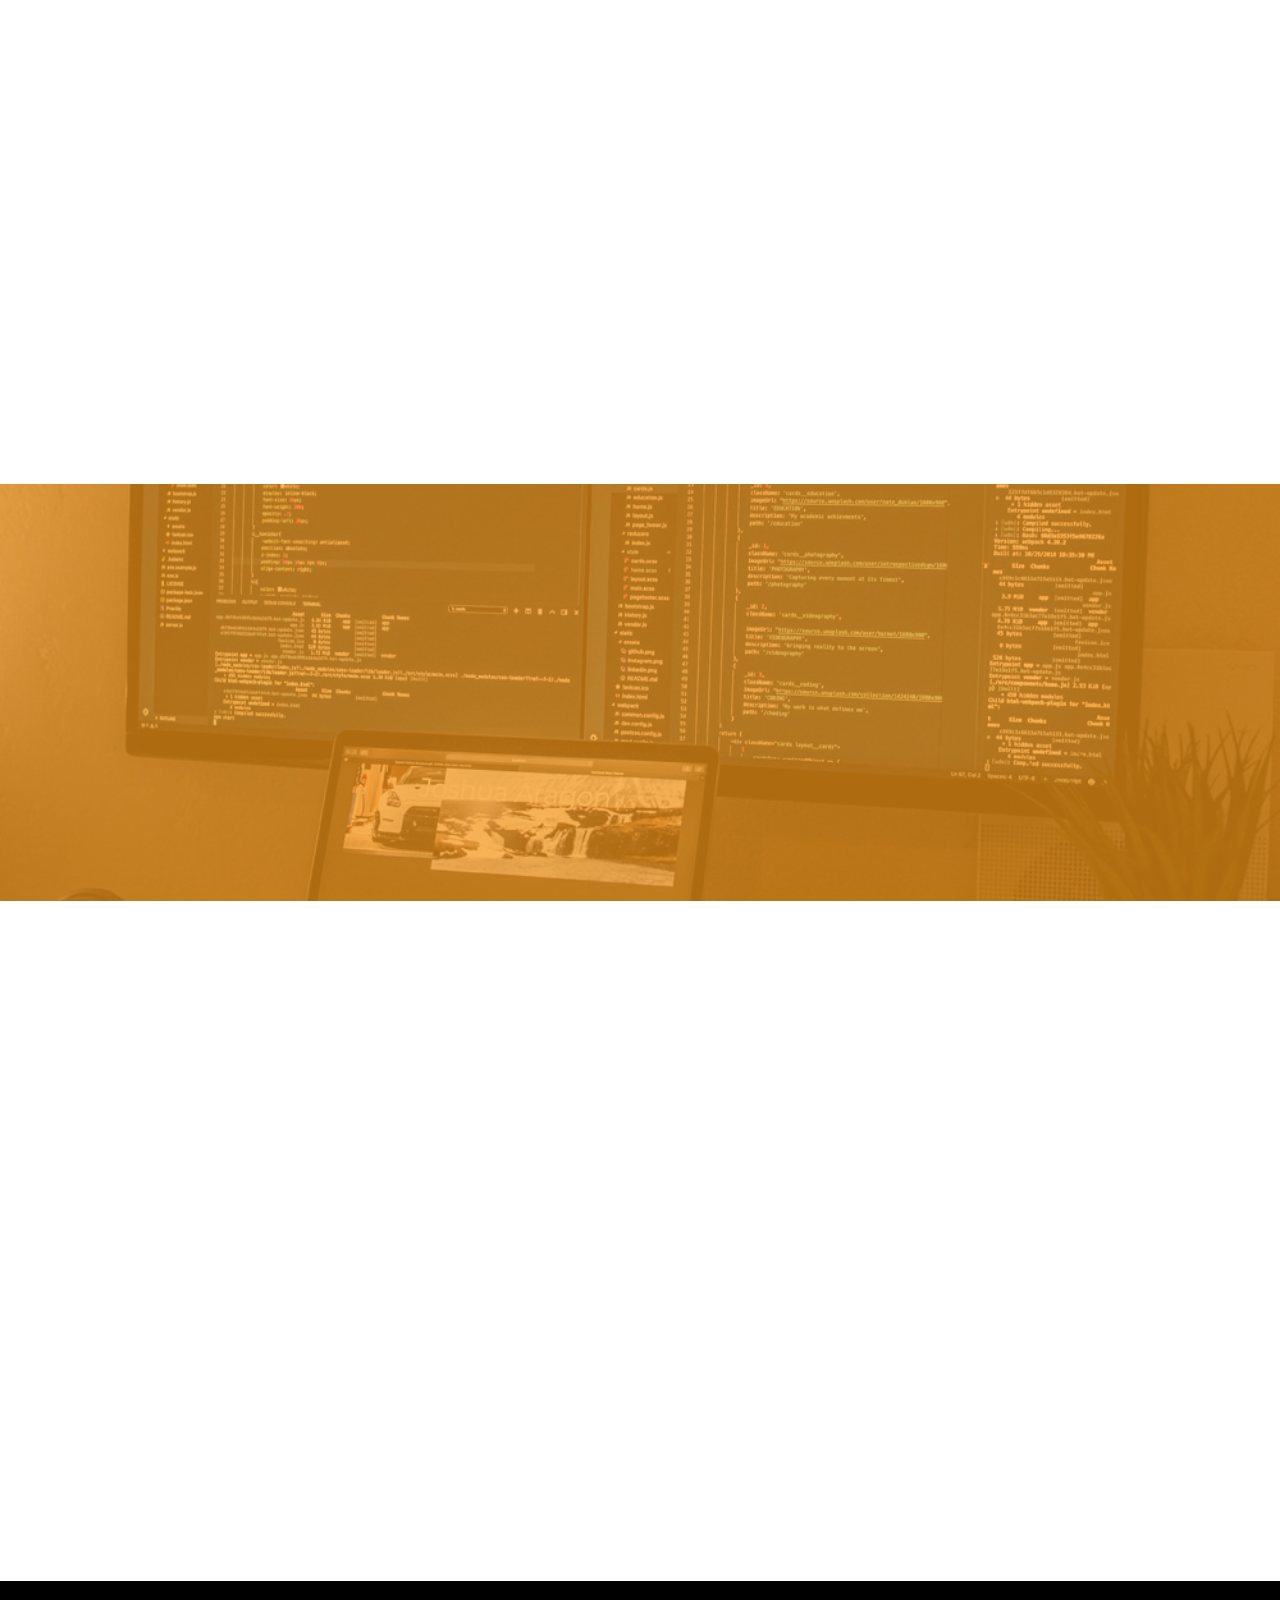
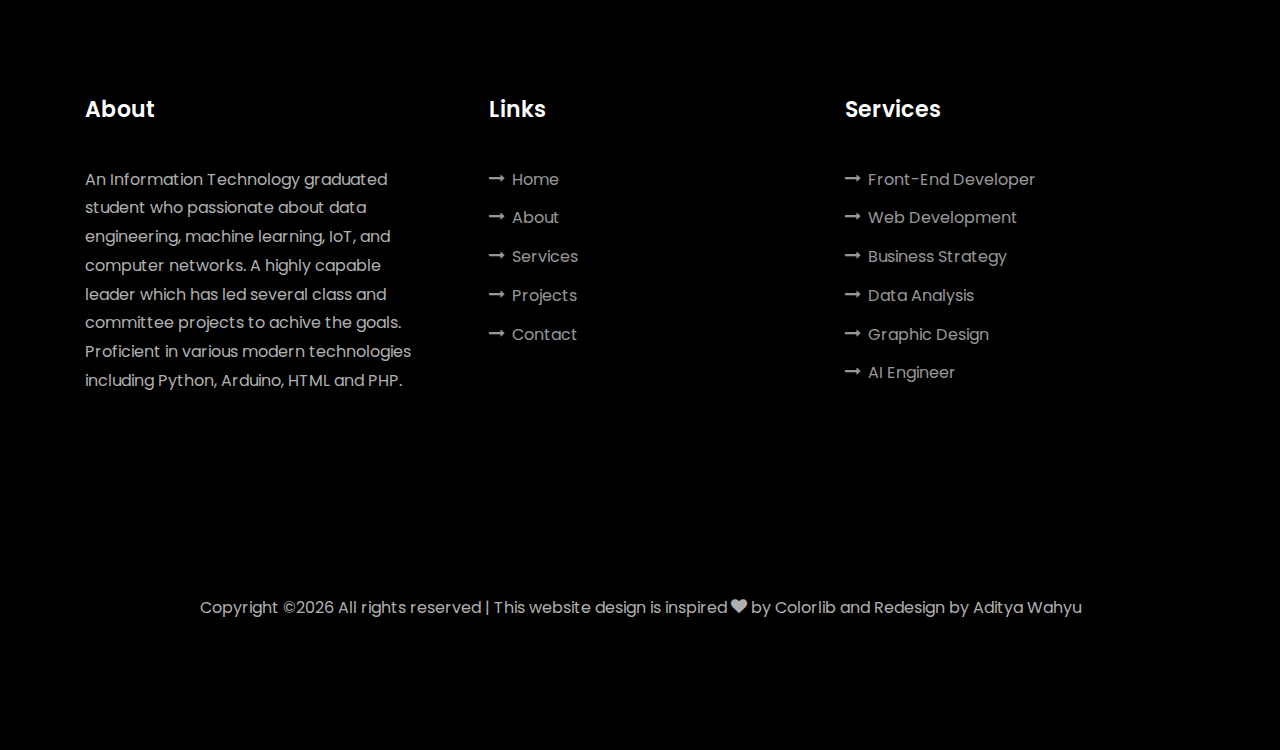
==== commit a2bb65dd: "19 mei 2021" ====
--- a/index.html
+++ b/index.html
@@ -86,7 +86,7 @@
 		          <div class="col-md-12 heading-section ftco-animate">
 		          	<h1 class="big">About</h1>
 		            <h2 class="mb-4">About Me</h2>
-		            <p>An Information Technology graduated student who passionate about IoT, computer networks, and UI/UX Design. A highly capable leader which has led several class and committee projects to achive the goals. Proficient in various modern technologies including Python, Arduino, HTML and PHP.</p>
+		            <p>I am a Bachelor of Information Technology graduate skilled in IoT Hardware Development with LoRa Module Communication, and Network Engineering using Mikrotik and Cisco Hardware. I'm a strong team player who is able to quickly learn and apply new technologies. I am an enthusiastic, self-motivated, reliable, responsible and hardworking person. I am a mature team worker and adaptable to all challenging situations.</p>
 		            <ul class="about-info mt-4 px-md-0 px-2">
 		            	<li class="d-flex"><span>Name:</span> <span>Aditya Wahyu Rizky Prasetyo</span></li>
 		            	<li class="d-flex"><span>Date of birth:</span> <span>December 30, 1997</span></li>
